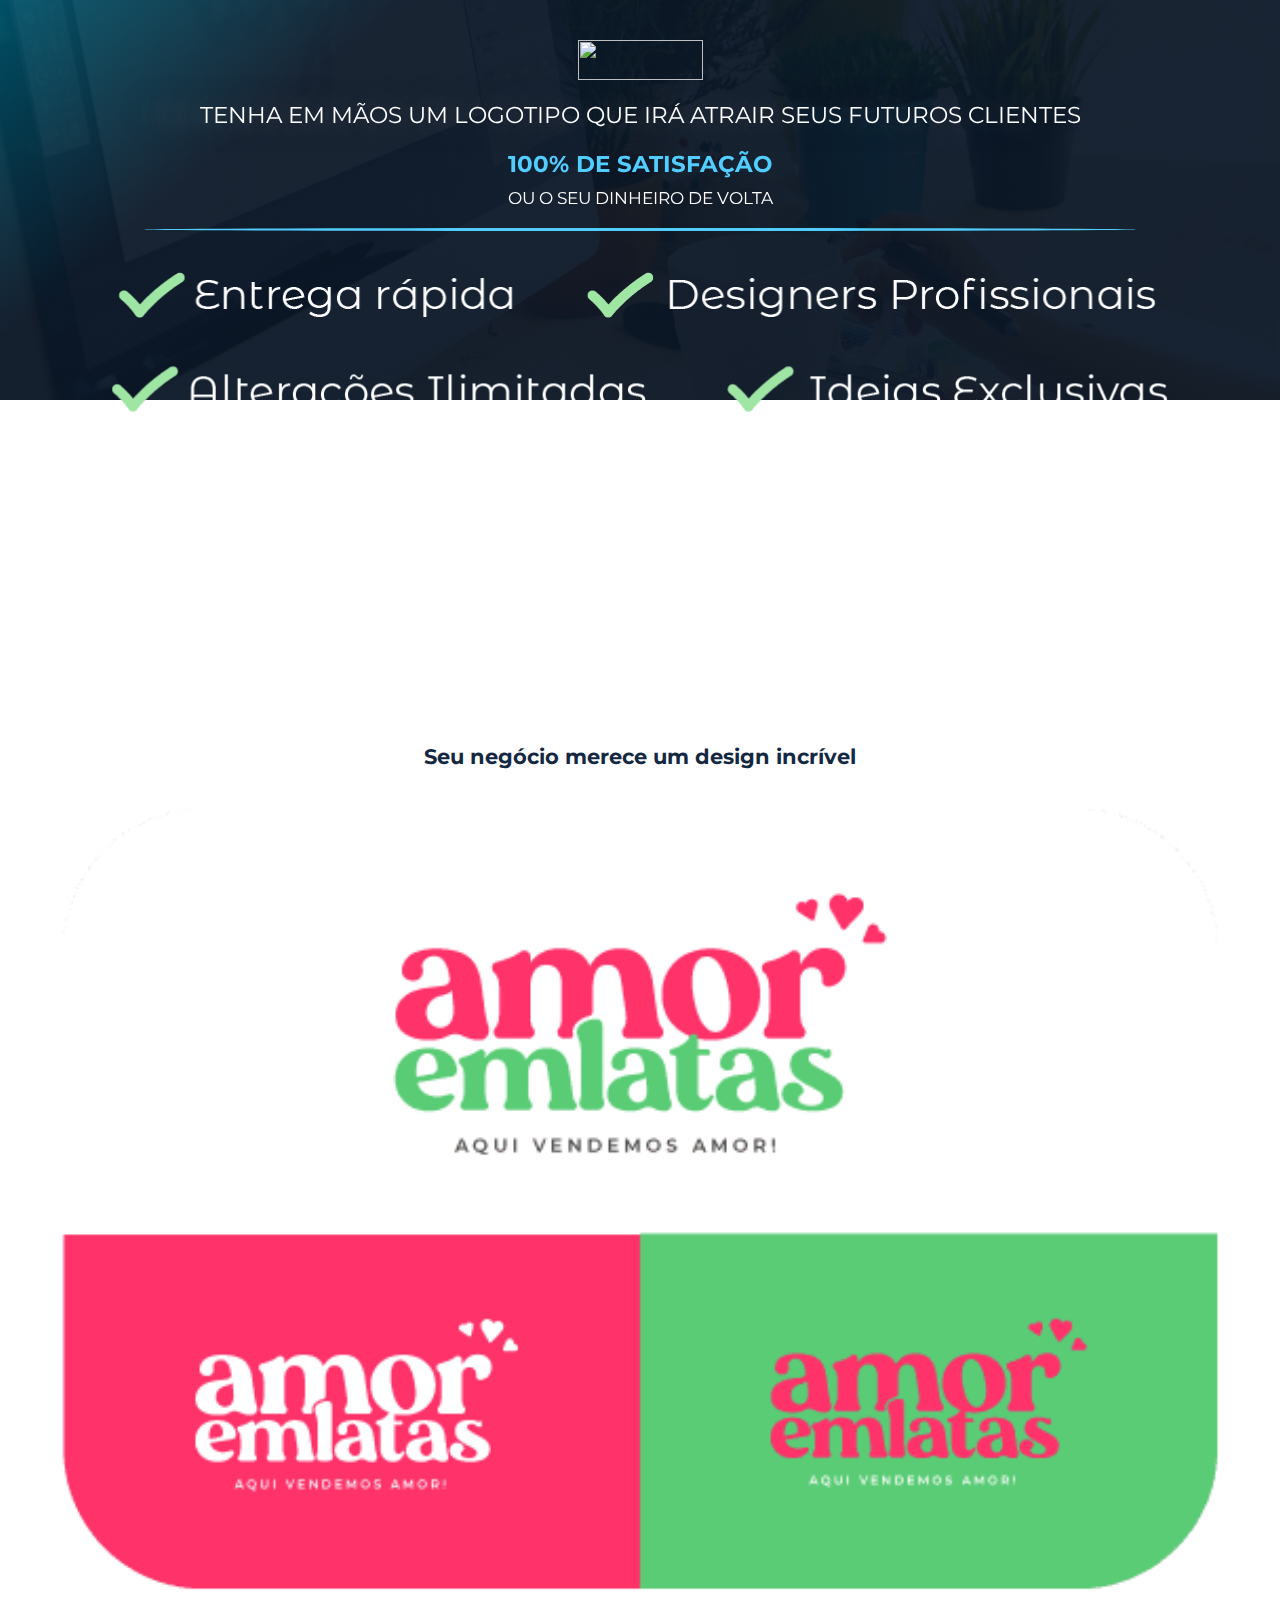
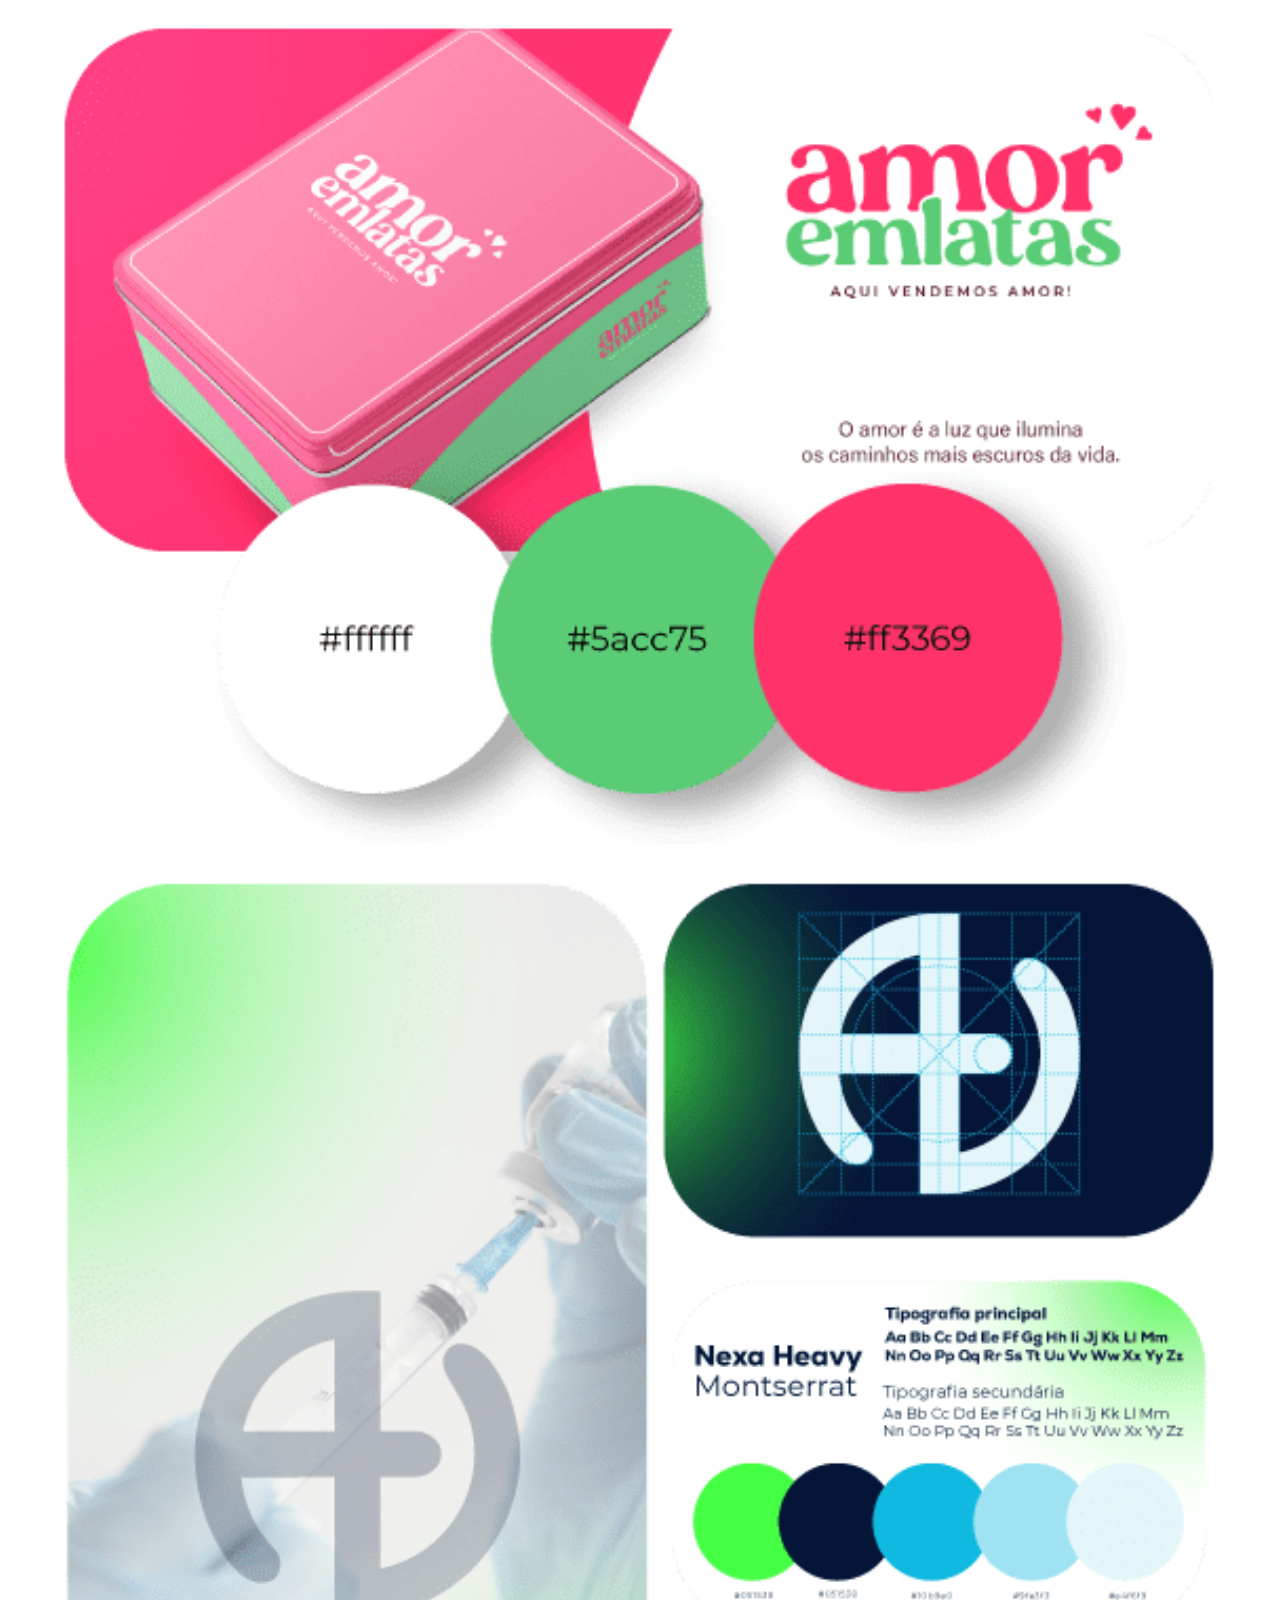
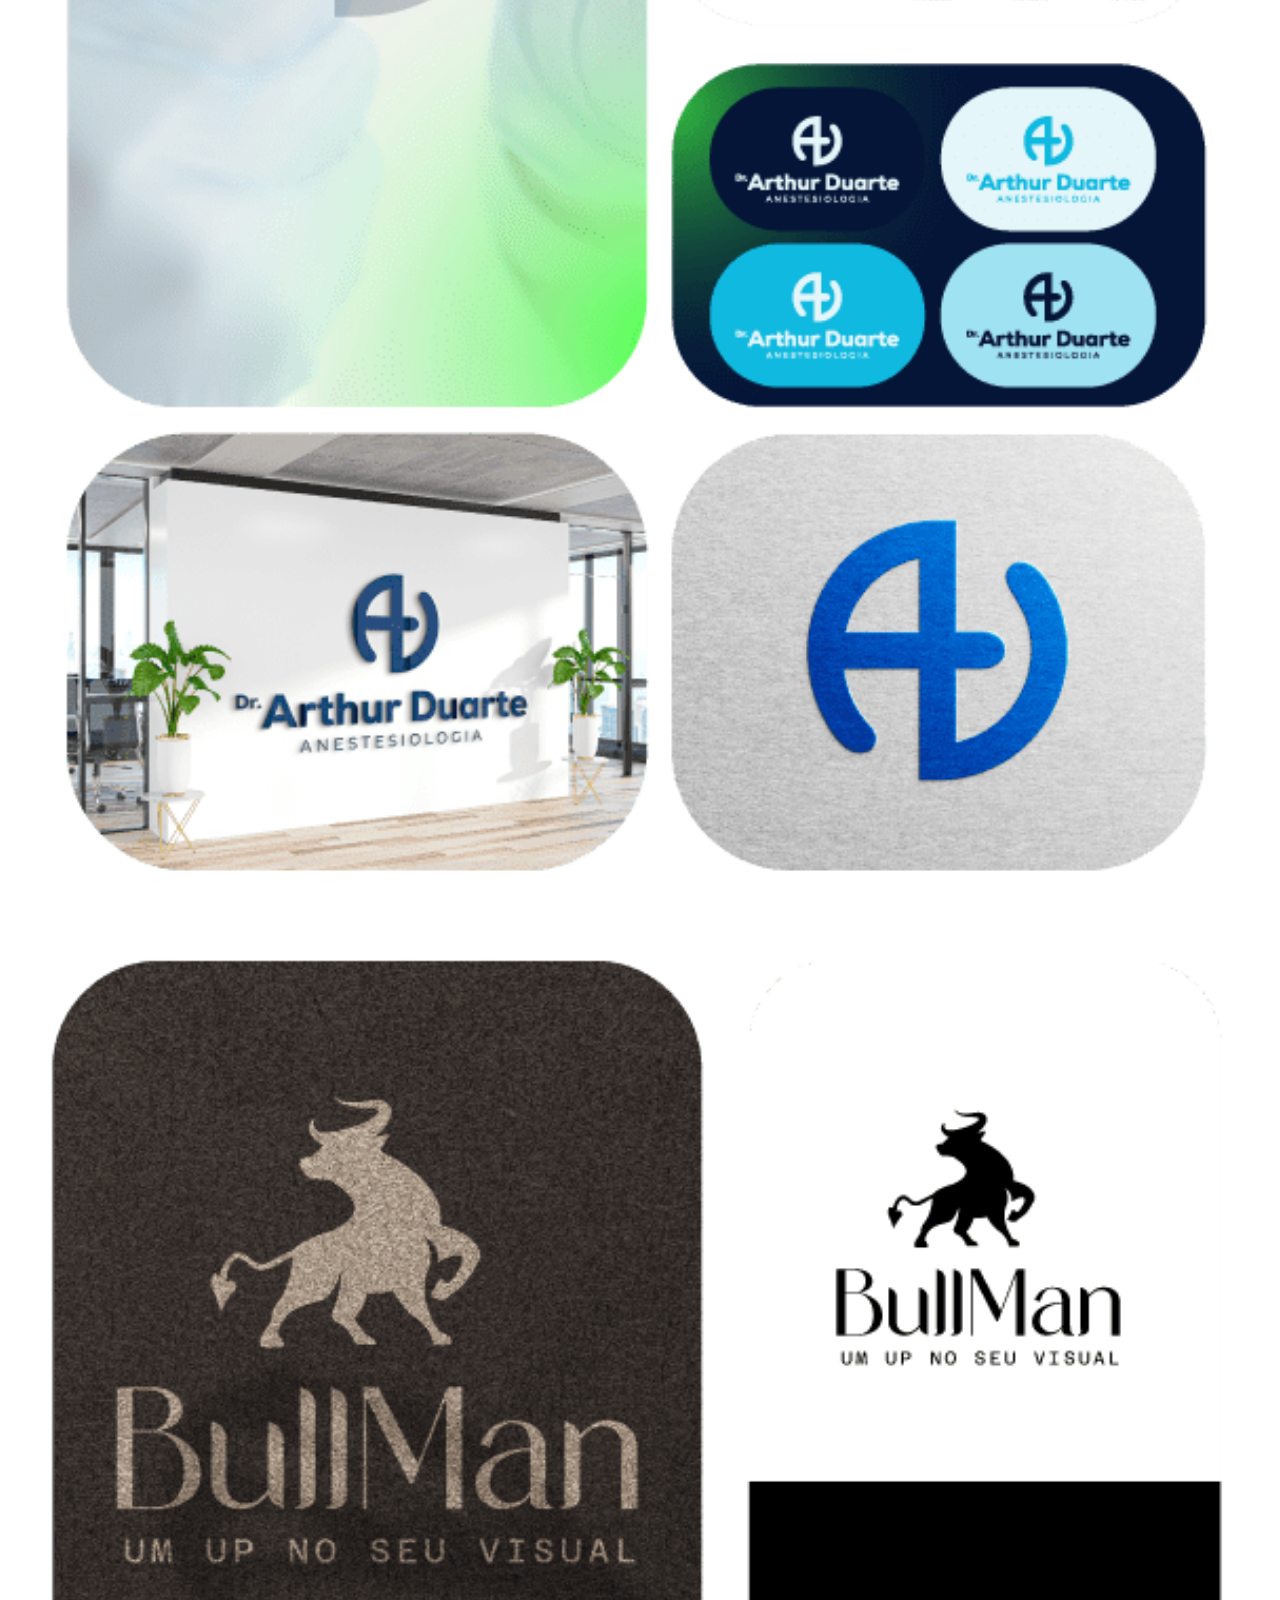
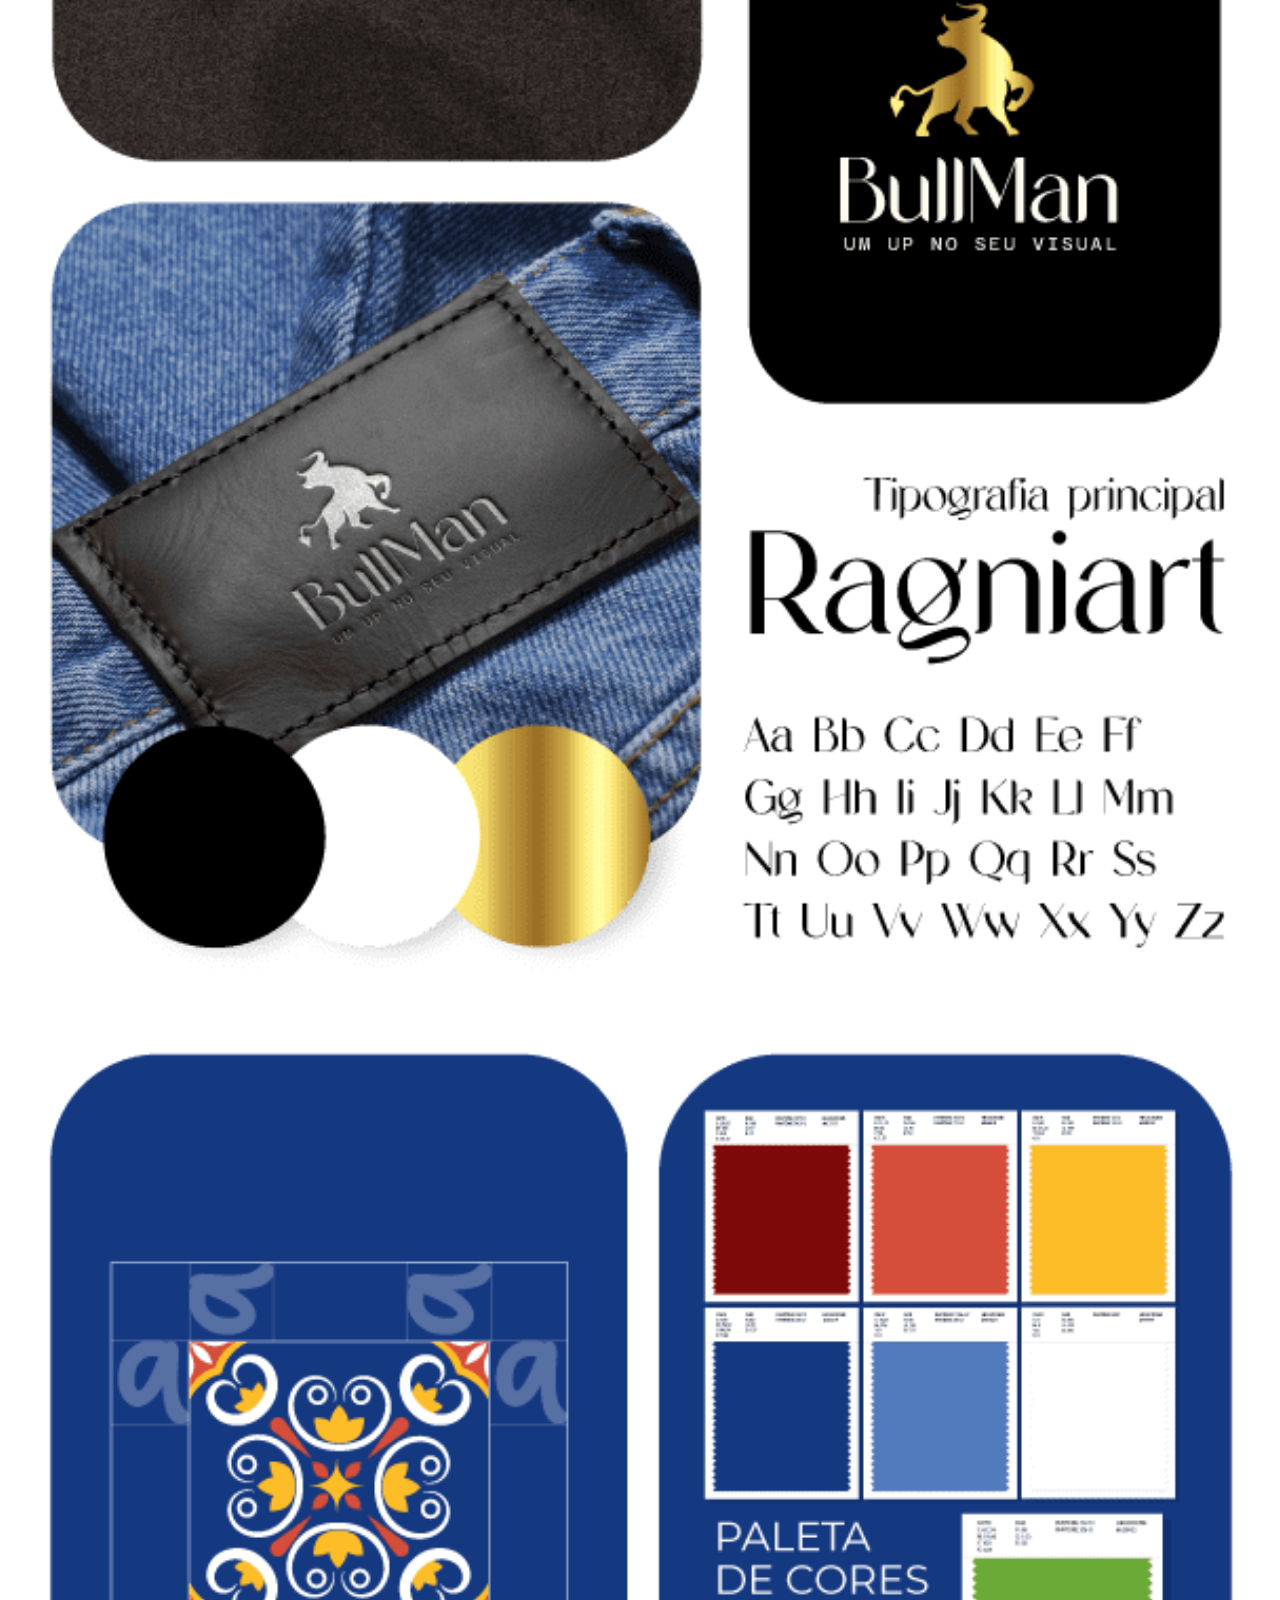
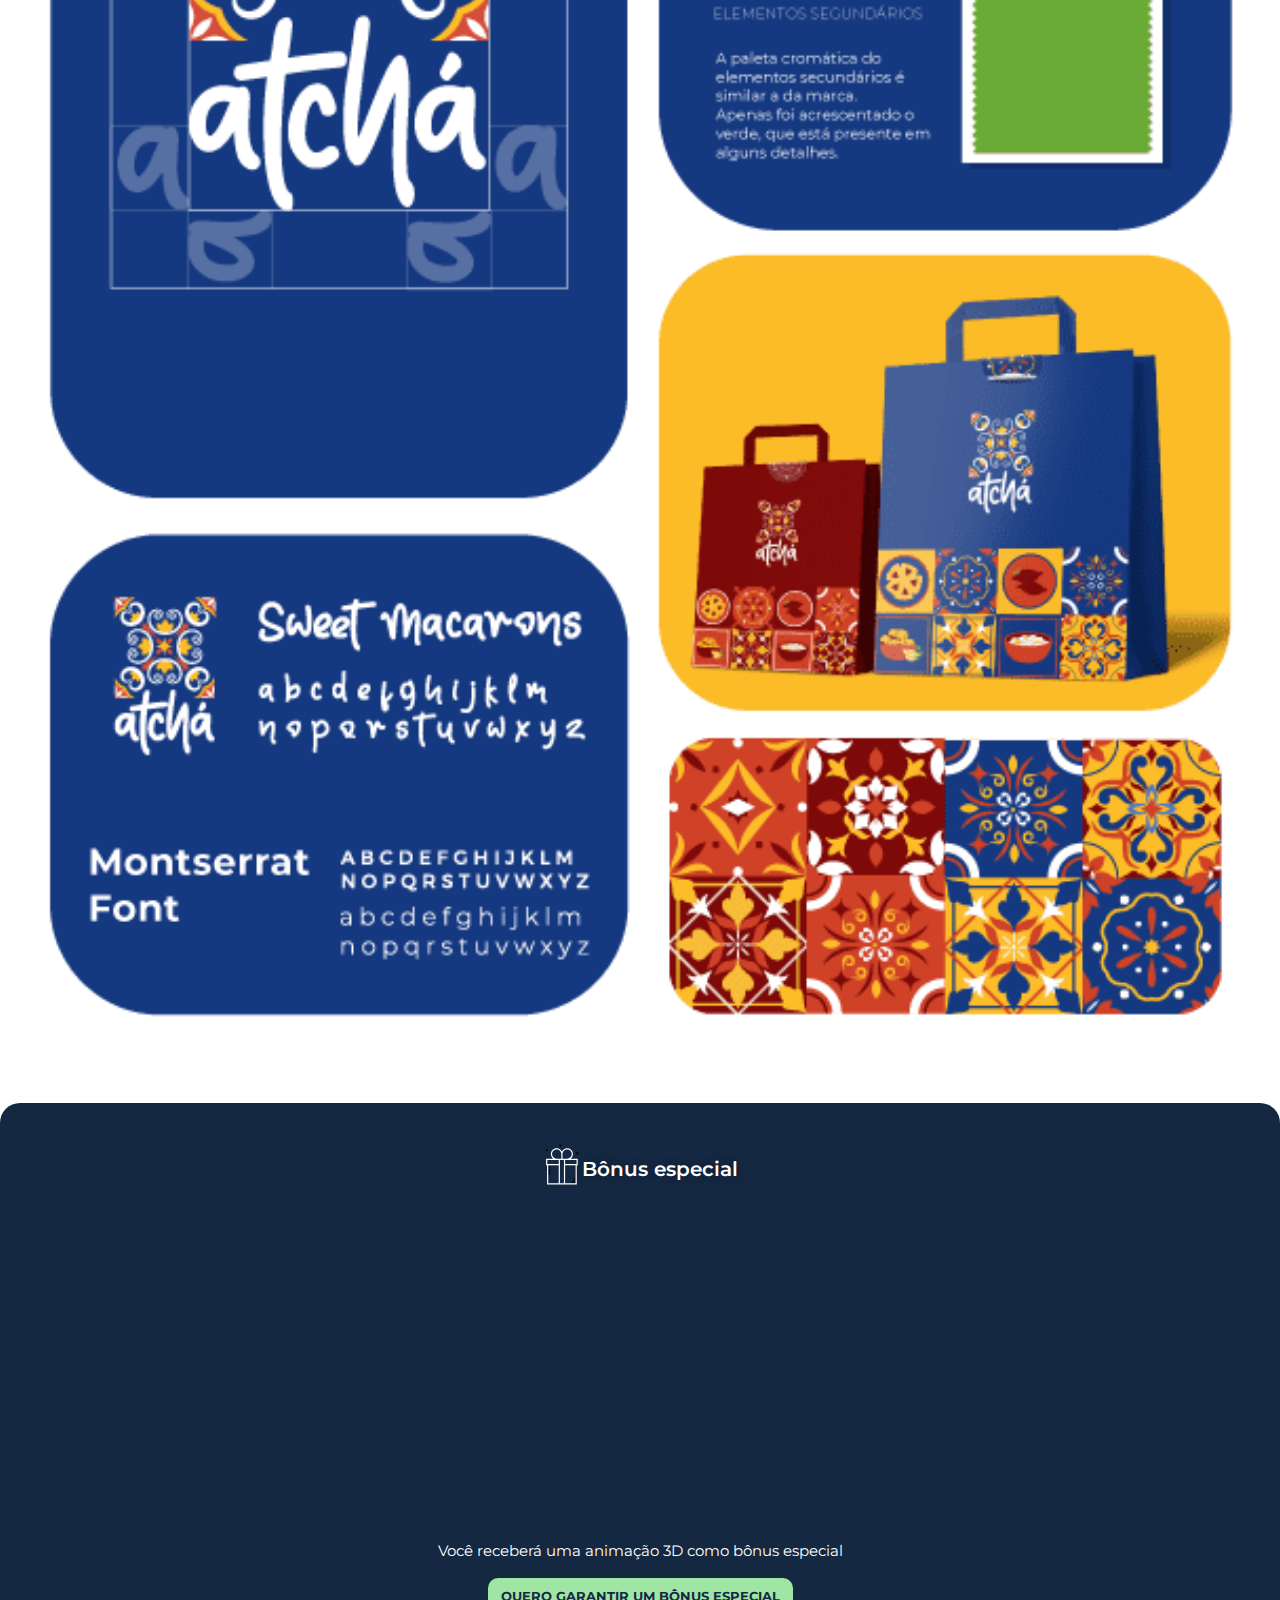
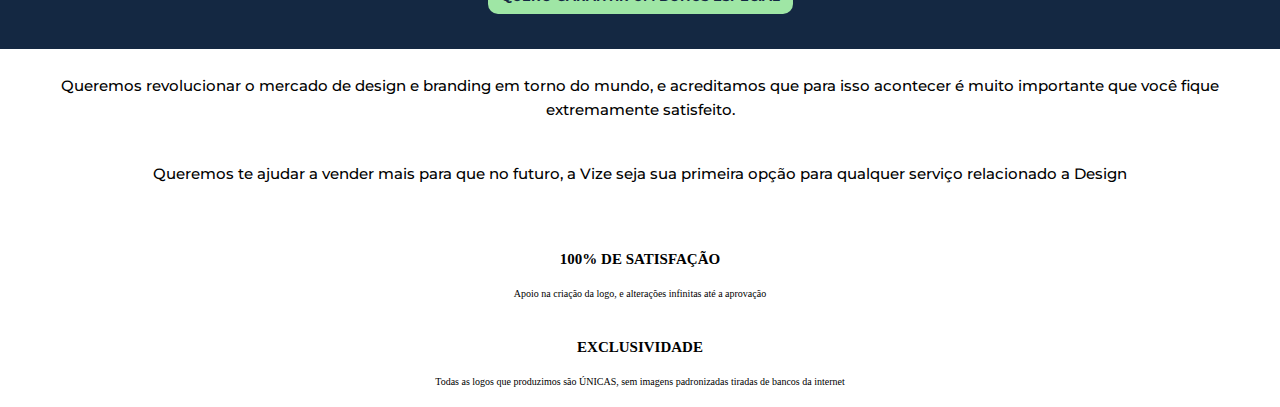
==== index.html @ f730a0ba "sec-f" ====
<!DOCTYPE html>
<html lang="pt-br">

<head>
    <meta charset="UTF-8">
    <meta name="viewport" content="width=device-width, initial-scale=1.0">
    <link rel="stylesheet" href="style.css">
    <link rel="preconnect" href="https://fonts.googleapis.com">
    <link rel="preconnect" href="https://fonts.gstatic.com" crossorigin>
    <link href="https://fonts.googleapis.com/css2?family=Montserrat:wght@400;500;600;700;800&display=swap"
        rel="stylesheet">
    <script src="script.js"></script>
    <title>Logo Profissional - Online Design</title>
</head>

<body>
    <div id="page">
        <header>
            <div class="elementor-background-slideshow">
                <div class="header-background"></div>
                <div class="header-content">
                    <div class="d-logo">
                        <img decoding="async" width="1024" height="341"
                            src="https://vizelogo.com/wp-content/uploads/2022/11/Fundo-Preto-2-3-1024x341.png"
                            class="logo" alt="" loading="lazy" sizes="(max-width: 1024px) 100vw, 1024px">
                    </div>
                    <div class="title-one">
                        <h2 class="first-title">TENHA EM MÃOS UM LOGOTIPO QUE IRÁ ATRAIR SEUS FUTUROS CLIENTES</h2>
                    </div>
                    <div class="title-two">
                        <h2>100% DE SATISFAÇÃO</h2>
                        <h2>OU O SEU DINHEIRO DE VOLTA</h2>
                    </div>
                    <div class="line"></div>
                    <div class="header-text">
                        <div class="text-container">
                            <img src="assets/Prancheta.png" alt="" class="img1">
                        </div>
                        <div class="text-container">
                            <img src="assets/Prancheta02.png" alt="" class="img2">
                        </div>
                    </div>
                </div>
            </div>
        </header>
        <main>
            <section class="sec-one">
                <div class="youtube-one">
                    <iframe width="560" height="315" src="https://www.youtube.com/embed/HgnyF70V3Wc"
                        title="YouTube video player" frameborder="0"
                        allow="accelerometer; autoplay; clipboard-write; encrypted-media; gyroscope; picture-in-picture; web-share"
                        allowfullscreen>
                    </iframe>
                </div>
                <div class="sec-text">
                    <h2>Seu negócio merece um design incrível</h2>
                </div>
                <div class="sec-one-galeria">
                    <img src="assets/amor-em-latas-carrossel.png" alt="logo amor em latas">
                    <img src="assets/arthur-carrossel.png" alt="logo do arthur">
                    <img src="assets/bullman-carrossel.png" alt="Logo Bull man">
                    <img src="assets/sweet-carrossel.png" alt="logo sweet">
                </div>
            </section>
            <section class="sec-two">
                <div class="sec-two-title">
                    <img src="assets/gift-svgrepo-com.svg" alt="presente">
                    <span>Bônus especial</span>
                </div>
                <div class="sec-two-yt">
                    <iframe width="560" height="315" 
                    src="https://www.youtube.com/embed/1FBsIP9EuJU" title="YouTube video player"
                        frameborder="0"
                        allow="accelerometer; autoplay; clipboard-write; encrypted-media; gyroscope; picture-in-picture; web-share"
                        allowfullscreen>
                    </iframe>
                </div>
                <div class="sec-two-text">
                    <p>Você receberá uma animação 3D como bônus especial</p>
                </div>
                <div class="sec-two-button">
                    <a href="#">QUERO GARANTIR UM BÔNUS ESPECIAL</a>
                </div>
            </section>
            <section class="sec-t">
                <p>
                    Queremos revolucionar o mercado de design e branding em torno do mundo, e acreditamos que para isso acontecer é muito
                    importante que você fique extremamente satisfeito.
                </p>
                <p>
                    Queremos te ajudar a vender mais para que no futuro, a Vize seja sua primeira opção para qualquer serviço relacionado a
                    Design
                </p>
            </section>
            <sectionc class="sec-f">
                <img src="" alt="">
                <h2>100% DE SATISFAÇÃO</h2>
                <p>Apoio na criação da logo, e alterações infinitas até a aprovação</p>
                <img src="" alt="">
                <h2>EXCLUSIVIDADE</h2>
                <p>Todas as logos que produzimos são ÚNICAS, sem imagens padronizadas tiradas de bancos da internet</p>
            </section>
        </main>
    </div>
</body>


</html>
---- style.css ----
* {
    margin: 0;
    padding: 0;
    box-sizing: border-box;
}

:root {
    font-size: 62.5%;

    --font-primy: "Montserrat", Sans-serif;

    --line-height01: 3rem; 

    --cor-branca: white;
    --cor-preta: black;

    --color01: #51CEFF;
    --color02: rgb(20, 40, 66);
    --color03:  #9FE6A5;
}

body {
    position: relative;
}

#page {
    display: flex;
    flex-direction: column;
    min-height: 100vh;
}

header {
    margin-top: 0px;
    margin-bottom: -2.3rem;
}

.elementor-background-slideshow {
    position: relative;
    height: 40rem;
    padding: 2rem;
}

.header-background {
    position: absolute;
    top:0;
    left: 0;
    width: 100%;
    height:100%;
    background-image: url('./assets/background.jpg');
    background-size: cover;
    z-index: 1;
    background-position: center center;
}

.header-content {
    position: relative;
    z-index: 1;
}

.header-background::before {
    content: "";
    position: absolute;
    top: 0;
    left: 0;
    width: 100%;
    height: 100%;
    background-image: linear-gradient(320deg, #0b1727f1 77%, #00546bef 100%);
}

.d-logo {
    padding-top: 2rem;
}

.logo {
    margin-bottom: 2rem;
    width: 12.5rem;
    height: 4rem;
    display: block;
    margin: auto;
}

.title-one, .title-two {
    margin: 2rem auto;
}

.first-title {
    text-align: center;
    font-family: var(--font-primy);
    color: var(--cor-branca);
    font-size: 2.3rem;
    font-weight: 400;
    text-shadow: -52px 0px 30px rgba(165.17624740600587, 164.09901100987975, 164.09901100987975, 0.51);
    line-height: var(--line-height01);
}

.title-two h2:first-child {
    color: var(--color01);
    font-family: var(--font-primy);
    text-align: center;
    font-size: 2.3rem;
    margin-bottom: 1rem;
}

.title-two h2:last-child {
    color: white;
    font-family: var(--font-primy);
    text-align: center;
    font-size: 1.7rem;
    font-weight: 400;
    margin-bottom: 1rem;
}

.header-content .line {
    border-bottom: solid #51CEFF;
    width: 80%;
    margin: 2rem auto;
    border-radius: 50%;
}

.header-text {
    width: 100%;
    overflow: hidden;
}

.text-container{
    width: 100%;
    height: auto;
    position: relative;
    padding-bottom: -10rem;
}

.text-container img {
    width: 100%;
    height: auto;
}

.sec-one {
    padding: 3rem 1rem;
}

.youtube-one {
    margin: auto ;
    width: 100%;
    margin-bottom: 2rem;
}

.youtube-one iframe {
    border-radius: 1.9rem;
    width: 100%;
}

.sec-text {
    text-align: center;
}

.sec-text h2 {
    font-size: 2.1rem;
    color: var(--color02);
    font-family: var(--font-primy);

}

.sec-one-galeria {
    width: 100%;
    margin: auto;
}

.sec-one-galeria img{
    width: 100%;
}

.sec-two {
    background-color: var(--color02);
    border-radius: 2rem 2rem 0 0;
    padding: 2rem;
}

.sec-two-title {
    margin: auto;
    text-align: center;
    display: flex;
    justify-content: center;
    margin: 2rem;
}

.sec-two-title img {
    stroke: white;
    width: 4rem;
}

.sec-two-title span {
    padding-top: 1rem;
    color: white ;
    font-family: var(--font-primy);
    font-size: 2rem;
    font-weight: 600;
    line-height: 3.3rem;
    text-shadow: rgba(0, 0, 0, 0.3) 0px 0px 10px;
}

.sec-two-yt {
    margin: 2rem auto;
    width: 100%;
}

.sec-two-yt iframe {
    border-radius: 1.9rem;
    width: 100%;
}


.sec-two-text p{
    color: var(--cor-branca);
    font-family: var(--font-primy);
    font-size: 1.5rem;
    text-align: center;
    line-height: 1.5rem;
}

.sec-two-button {
    width: 100%;
    margin: 3rem auto 2.5rem;
    text-align: center;
}

.sec-two-button a {
    width: 100%;
    color: var(--color02);
    text-decoration: none;
    padding: 1rem 1.3rem;
    background: var(--color03);
    border-radius: 10px;
    font-family: var(--font-primy);
    font-weight: 700;
    font-size: 1.3rem;
}

.sec-two-button a:hover {
    background: #2b7431;
    color: var(--color03);
}

.sec-t {
    padding: 2.5rem;
    font-family: var(--font-primy);
    font-size: 1.5rem;
    font-weight: 500;
    line-height: 2.4rem;
    text-align: center;
    display: flex;
    flex-direction: column;
    gap: 4rem;
}

.sec-f {
    width: 100%;
    padding: 2rem;
    margin: auto;
    text-align: center;
    display: flex;
    flex-direction: column;
    gap: 2rem;
}
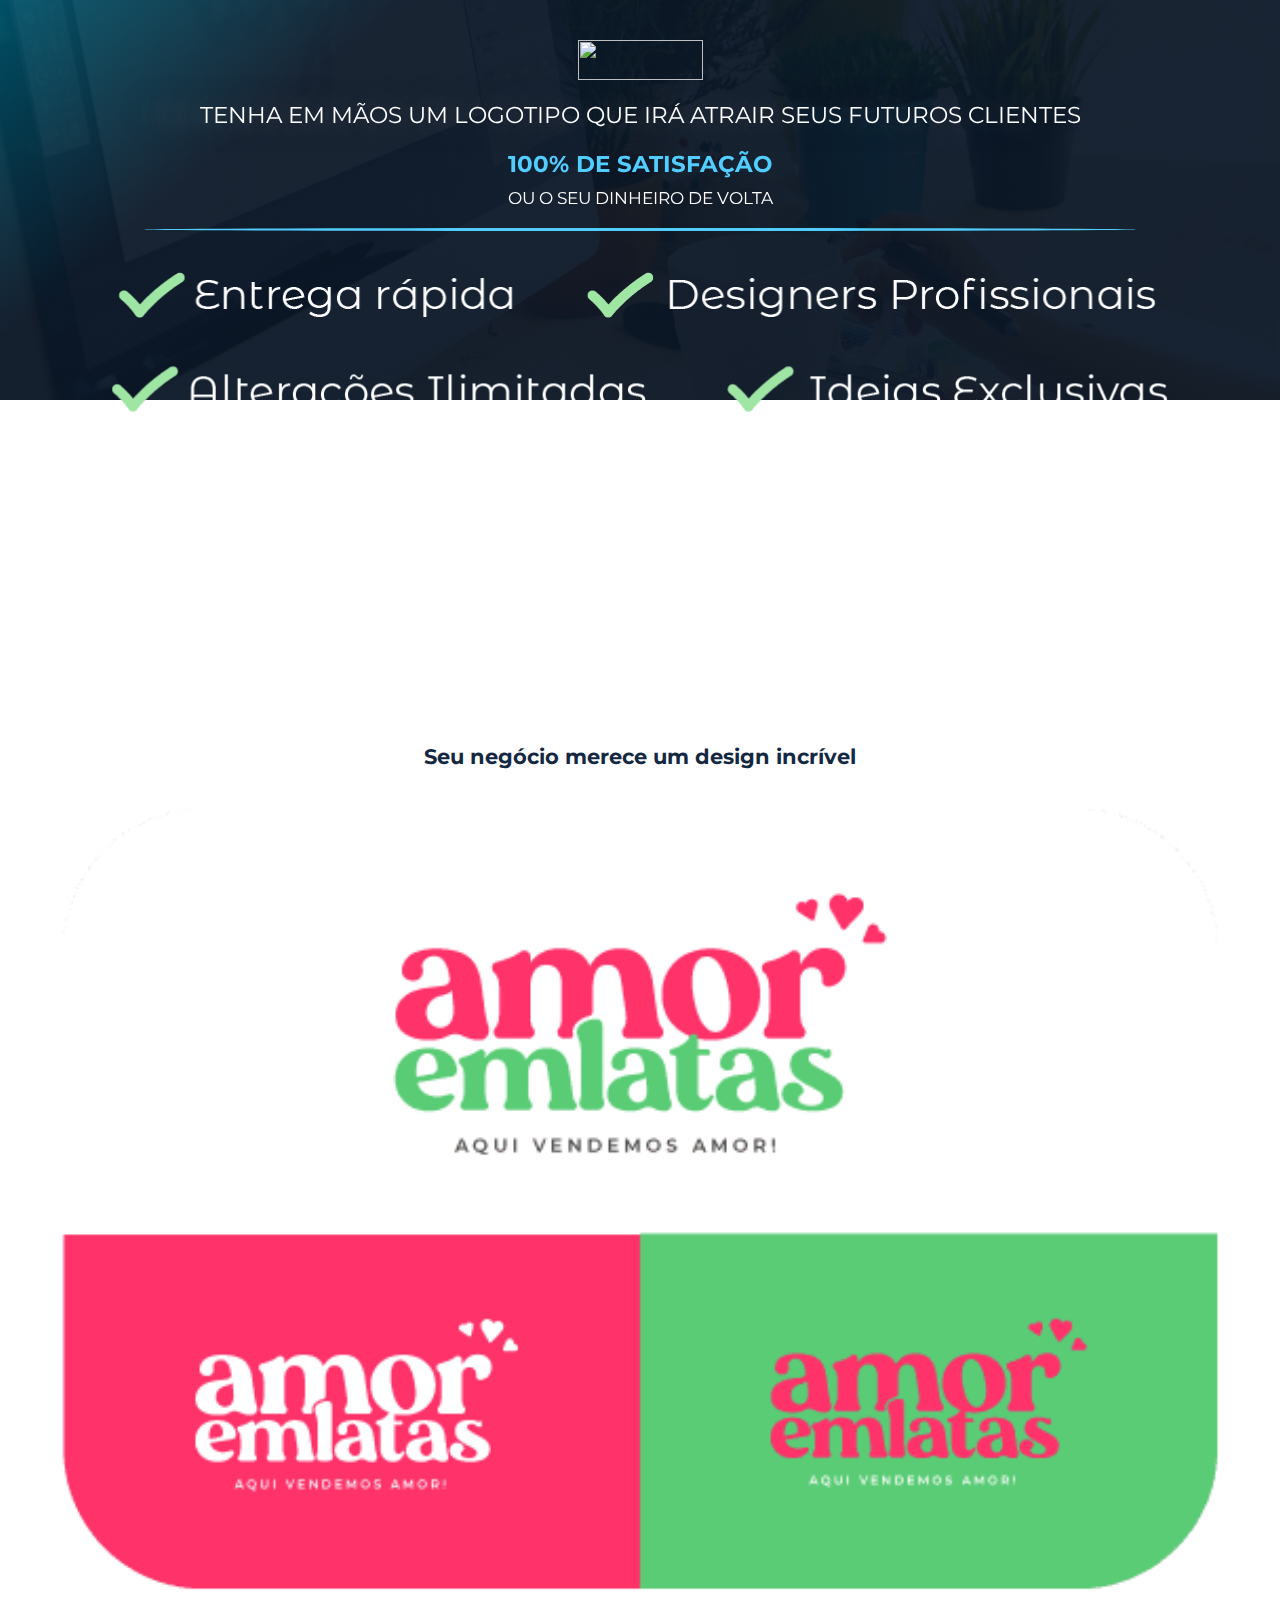
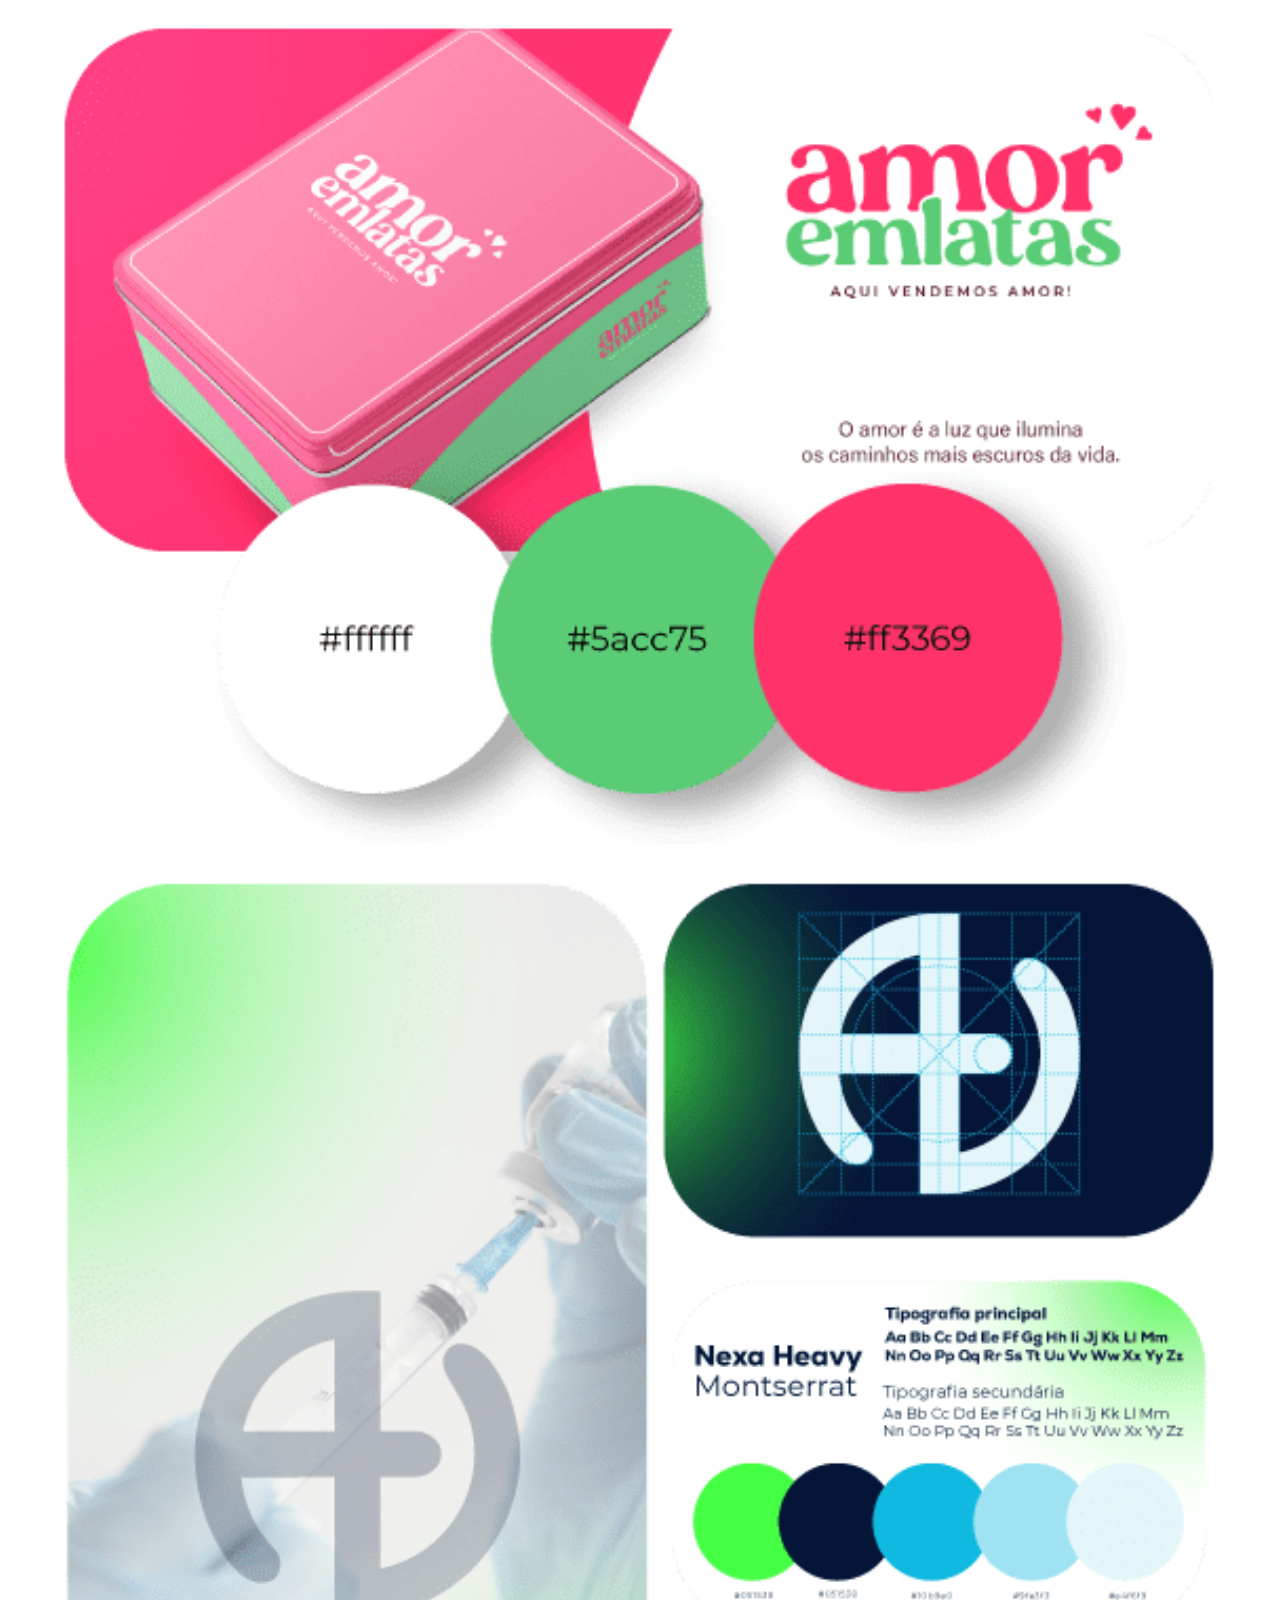
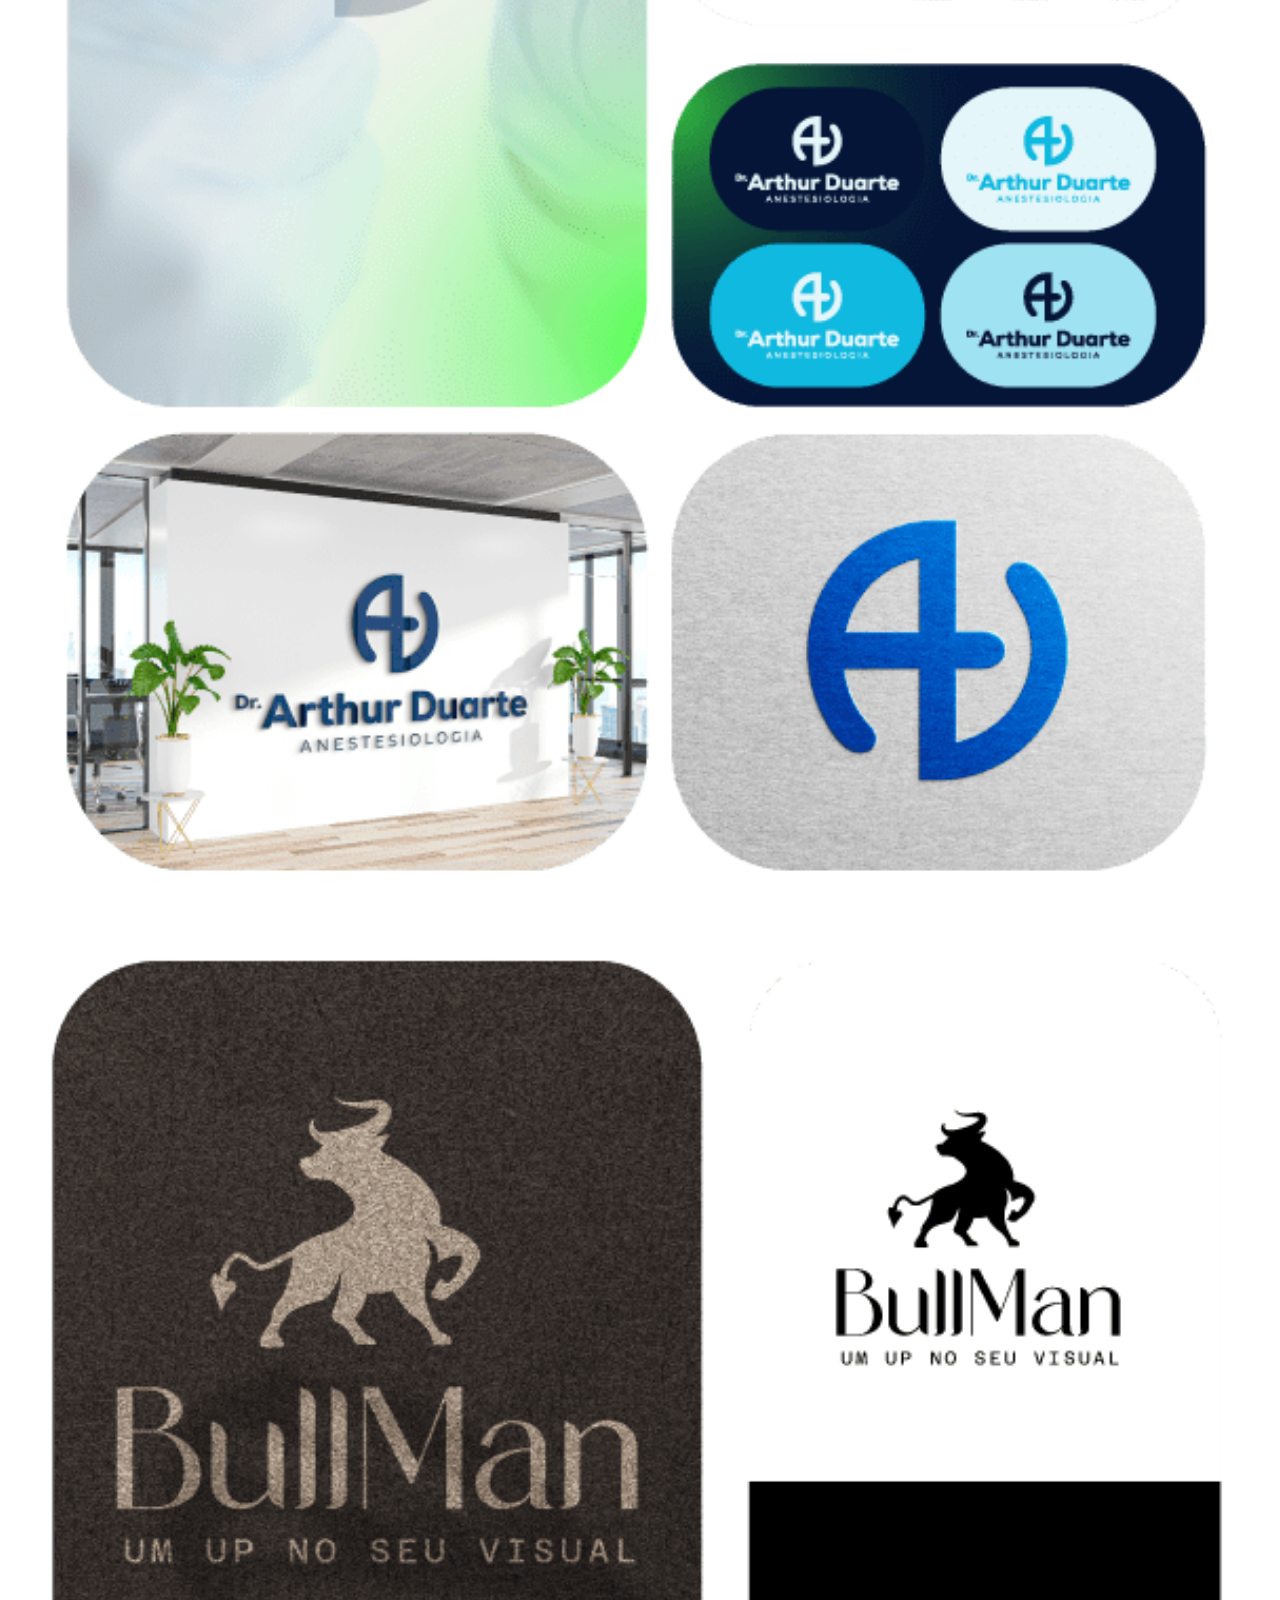
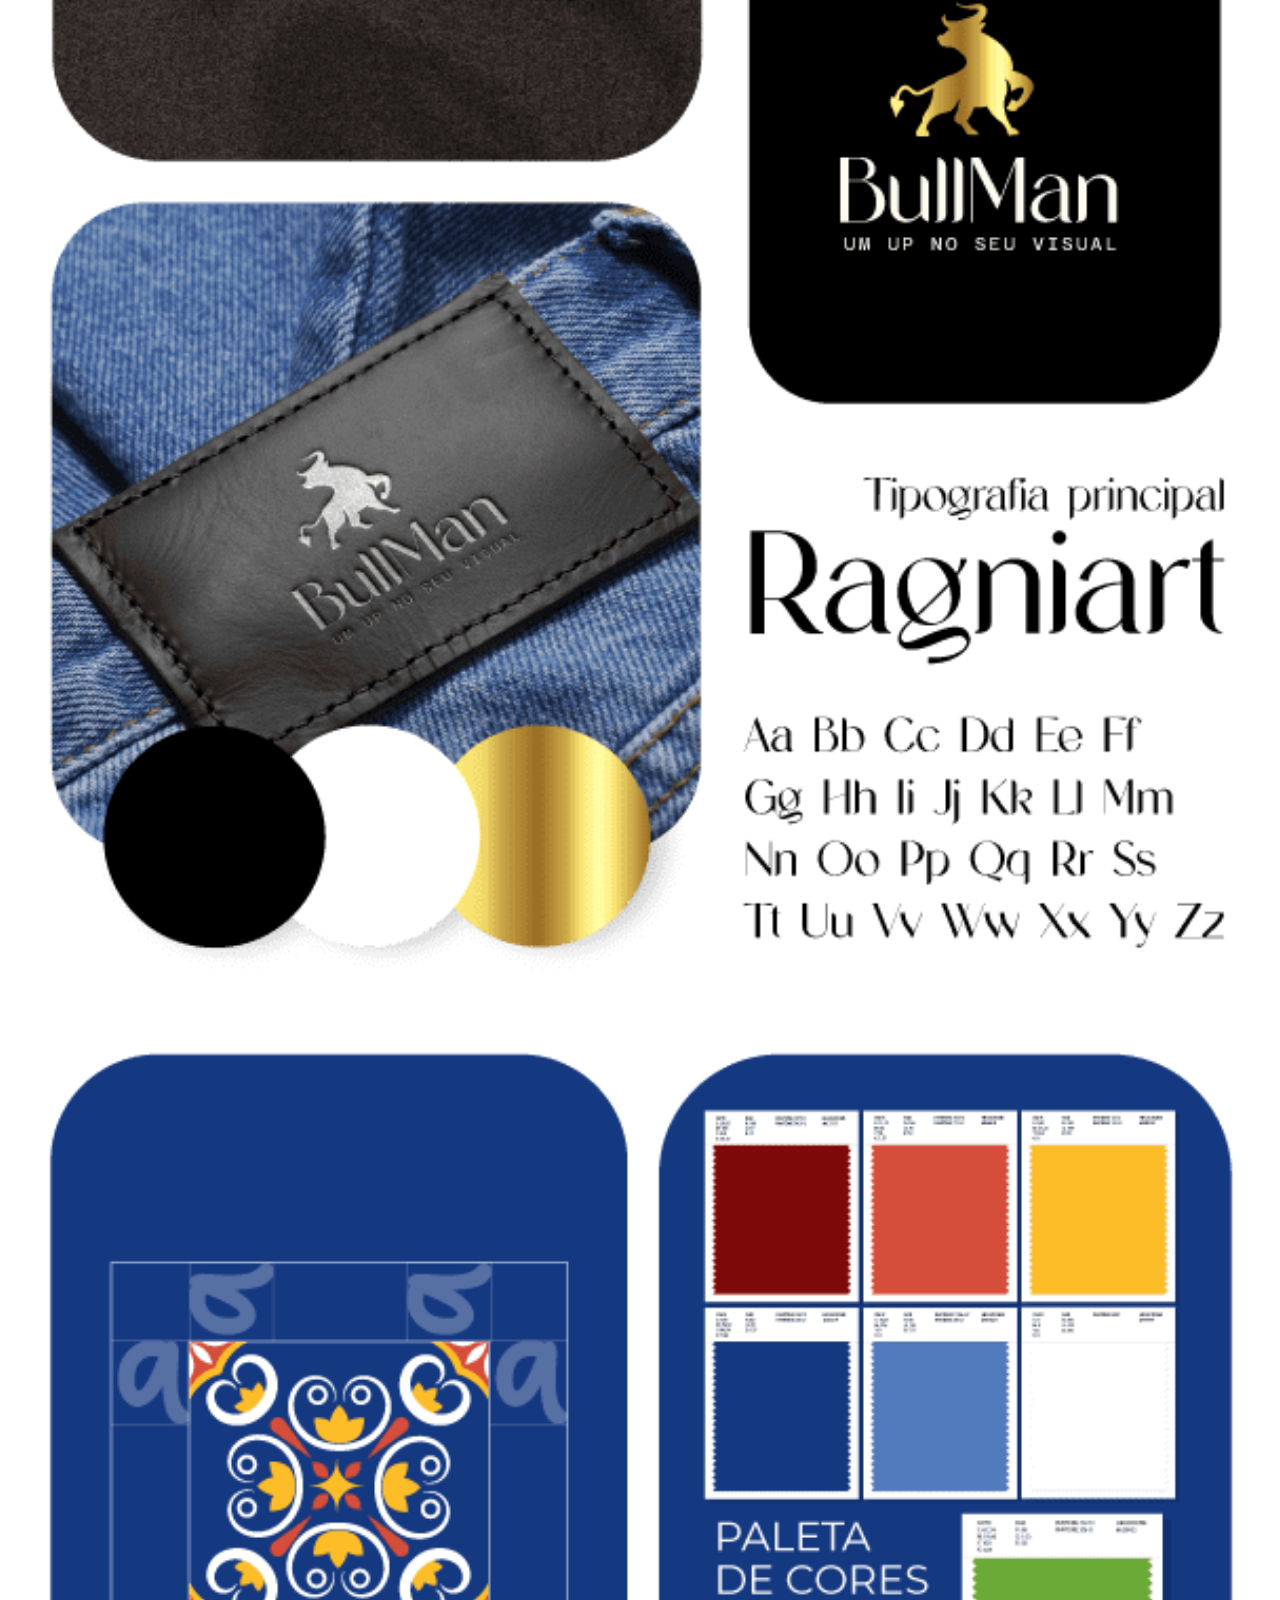
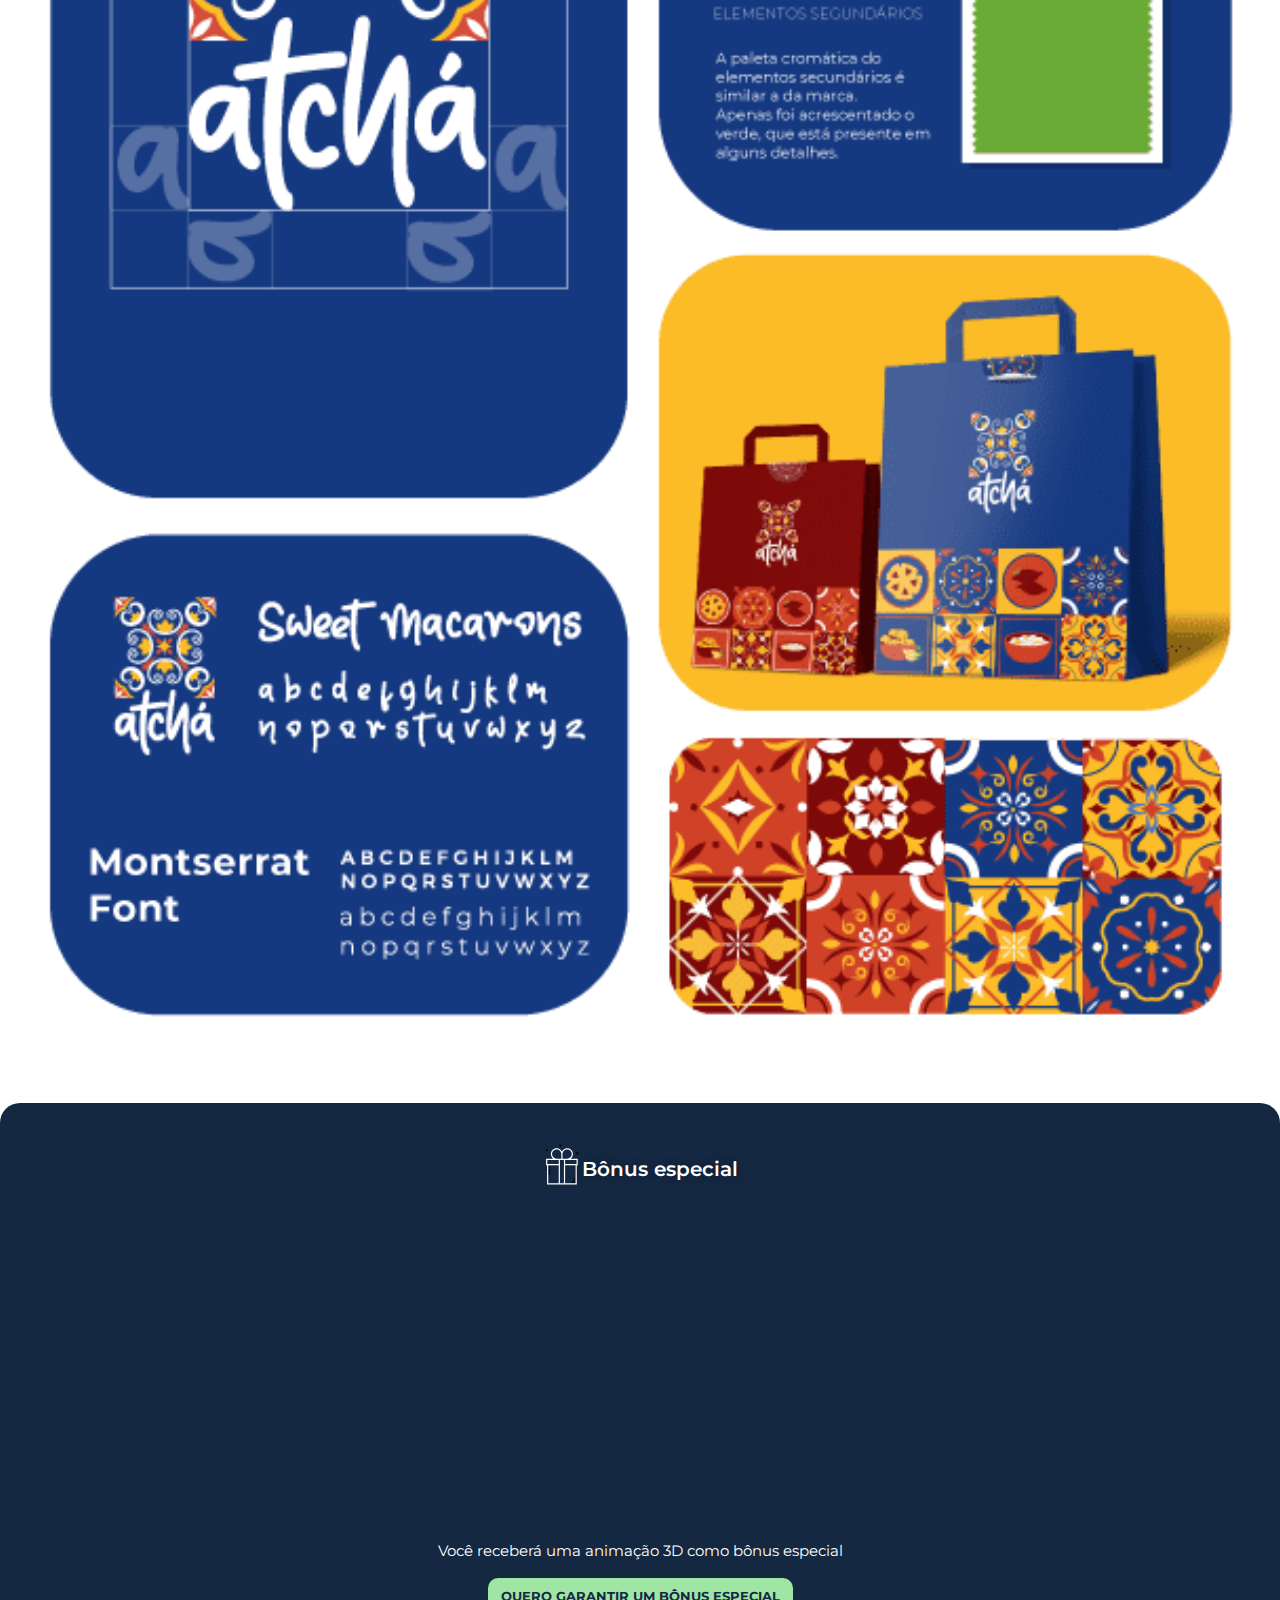
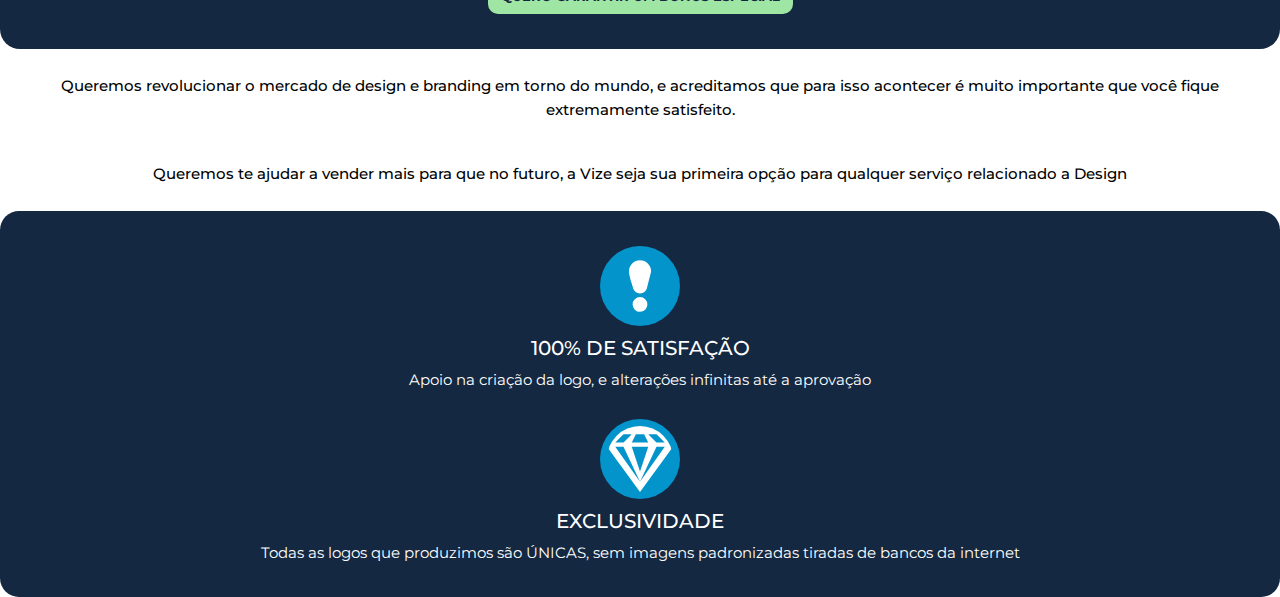
==== commit a07a2393: "sec-f" ====
--- a/index.html
+++ b/index.html
@@ -93,10 +93,10 @@
                 </p>
             </section>
             <sectionc class="sec-f">
-                <img src="" alt="">
+                <img src="assets/exclamation.svg" alt="exclamation">
                 <h2>100% DE SATISFAÇÃO</h2>
                 <p>Apoio na criação da logo, e alterações infinitas até a aprovação</p>
-                <img src="" alt="">
+                <img src="assets/diamond.svg" alt="diamond">
                 <h2>EXCLUSIVIDADE</h2>
                 <p>Todas as logos que produzimos são ÚNICAS, sem imagens padronizadas tiradas de bancos da internet</p>
             </section>
--- a/style.css
+++ b/style.css
@@ -171,7 +171,7 @@
 
 .sec-two {
     background-color: var(--color02);
-    border-radius: 2rem 2rem 0 0;
+    border-radius: 2rem ;
     padding: 2rem;
 }
 
@@ -254,10 +254,36 @@
 
 .sec-f {
     width: 100%;
-    padding: 2rem;
+    padding: 1.5rem;
     margin: auto;
     text-align: center;
     display: flex;
     flex-direction: column;
-    gap: 2rem;
+    gap: 1rem;
+    background-color: var(--color02);
+    color: var(--cor-branca);
+    font-family: var(--font-primy);
+    border-radius: 1.9rem;
+}
+
+.sec-f img {
+    width: 8rem;
+    height: 8rem;
+    padding: 7px;
+    background-color: #0494cc ;
+    border-radius: 50%;
+    margin: auto;
+}
+.sec-f img:first-child {
+    margin-top: 2rem;
+}
+
+.sec-f h2{
+    font-size: 2rem;
+    font-weight: 500;
+}
+
+.sec-f p {
+    font-size: 1.5rem;
+    margin-bottom: 2rem;
 }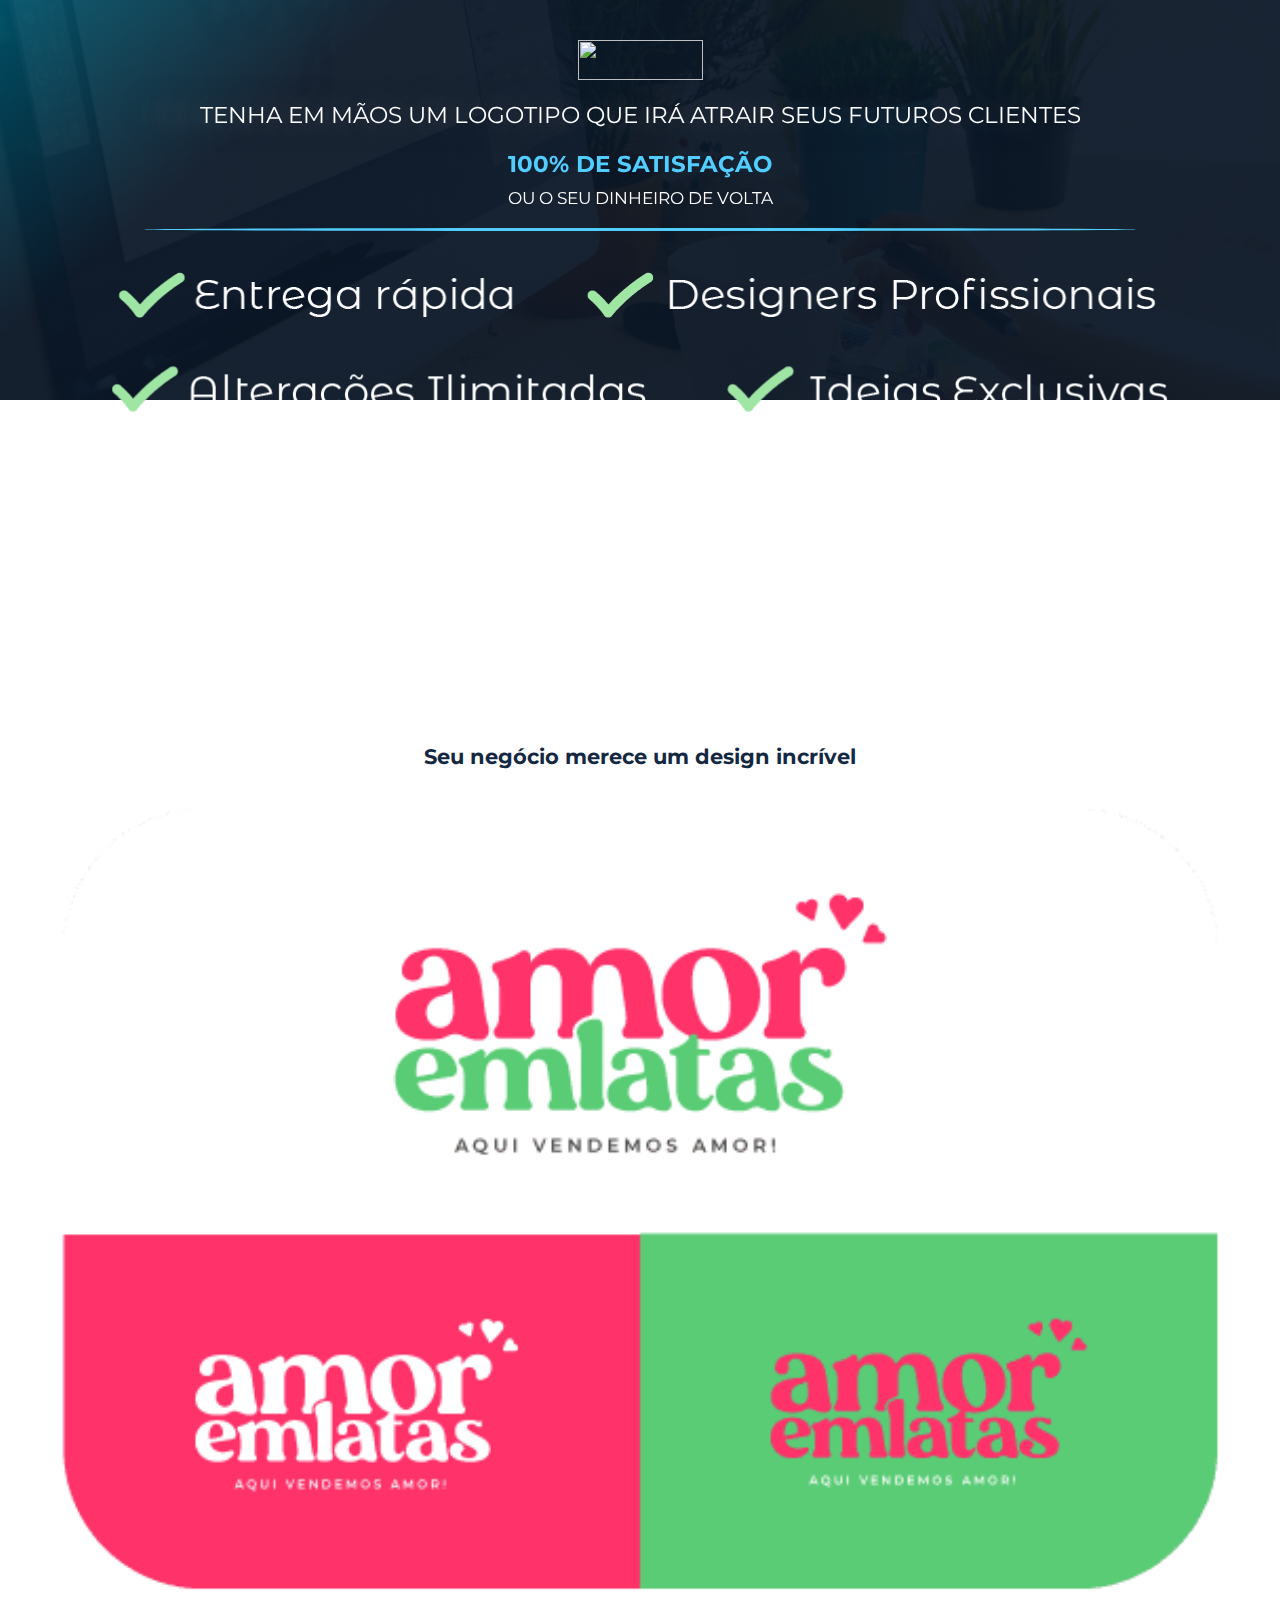
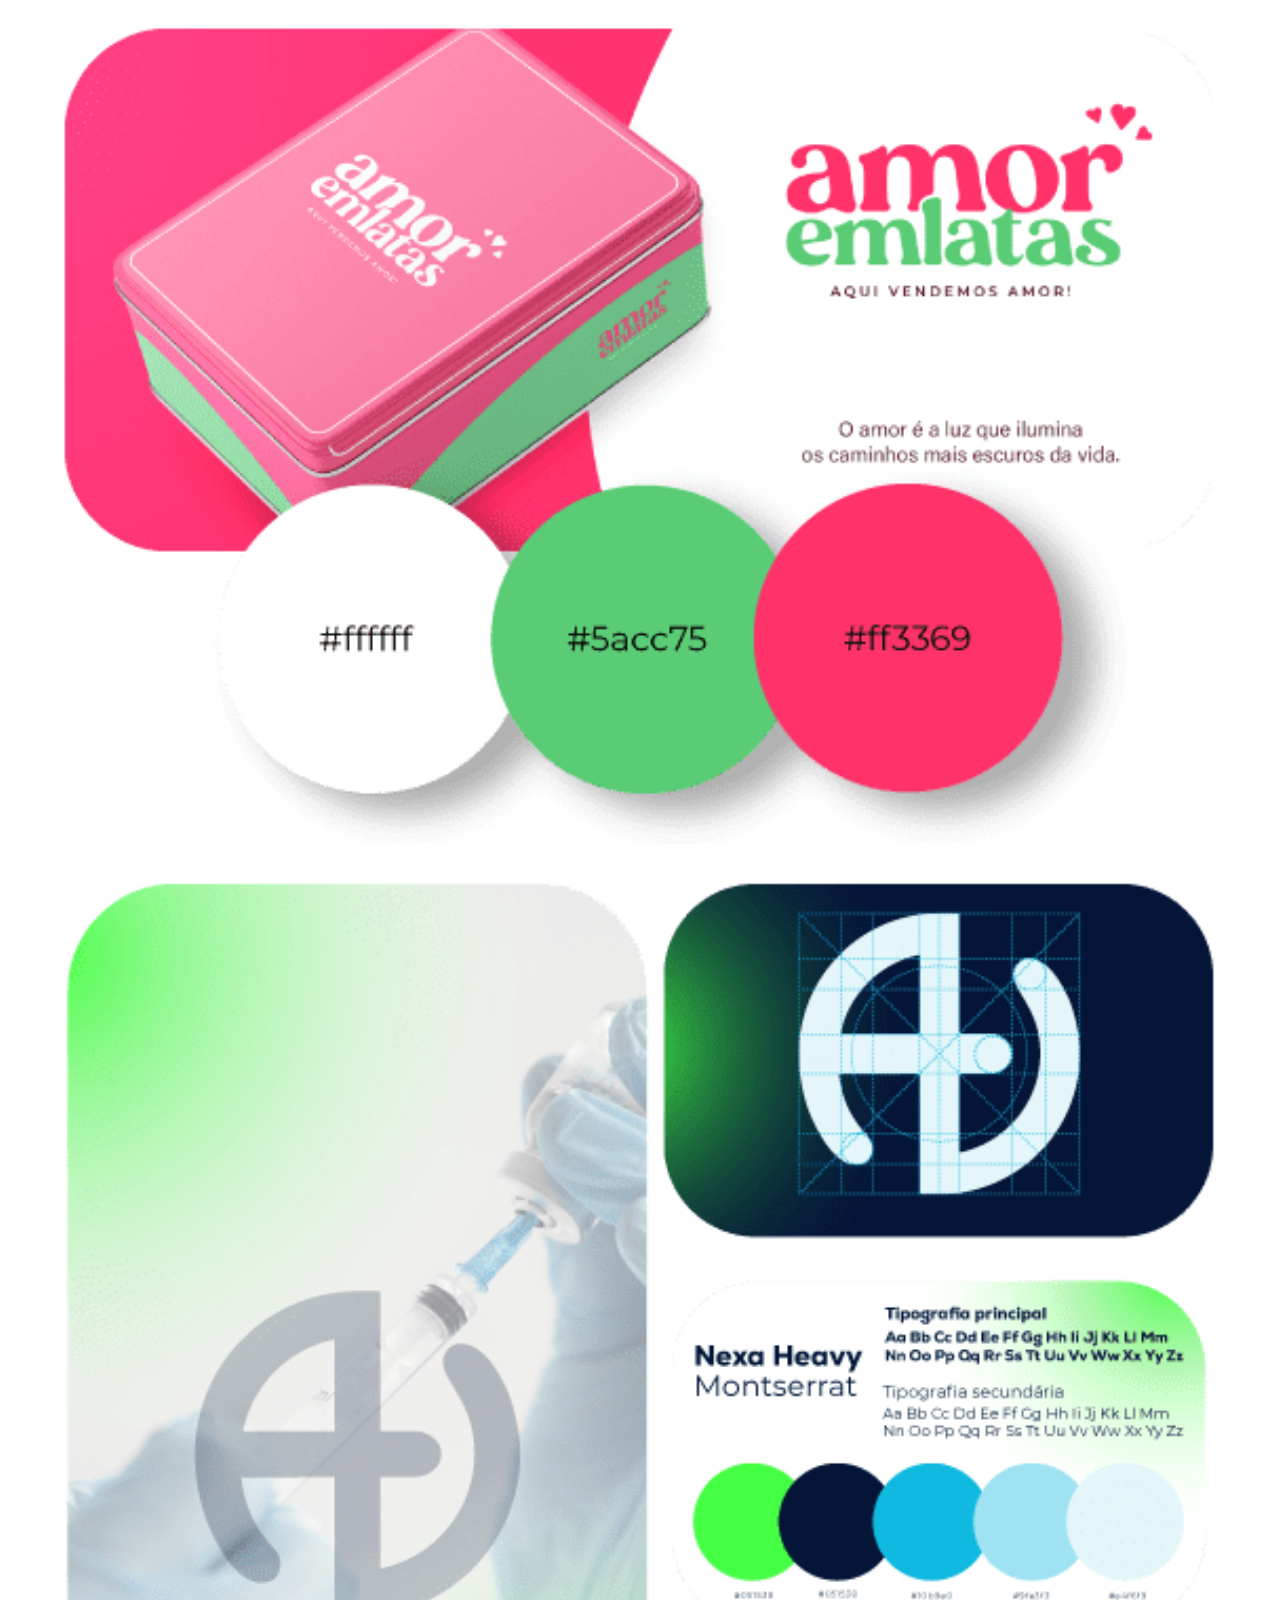
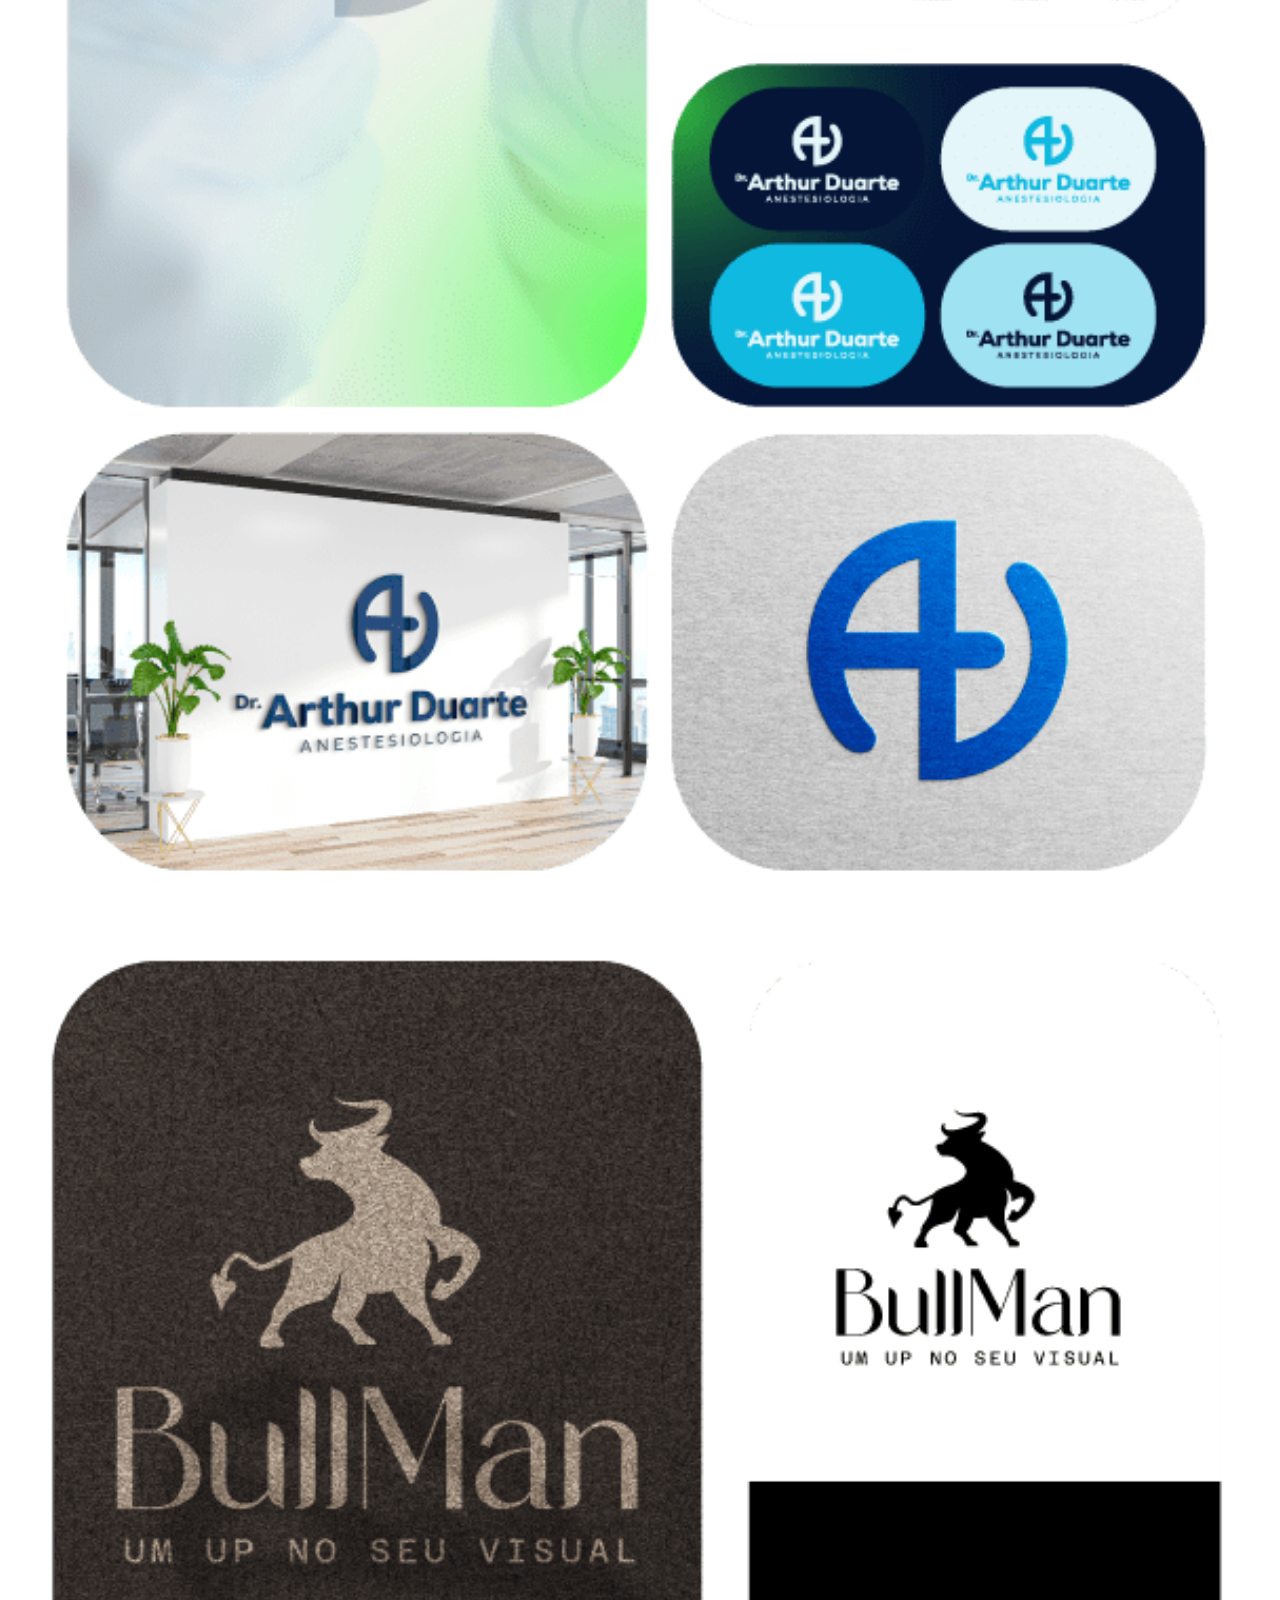
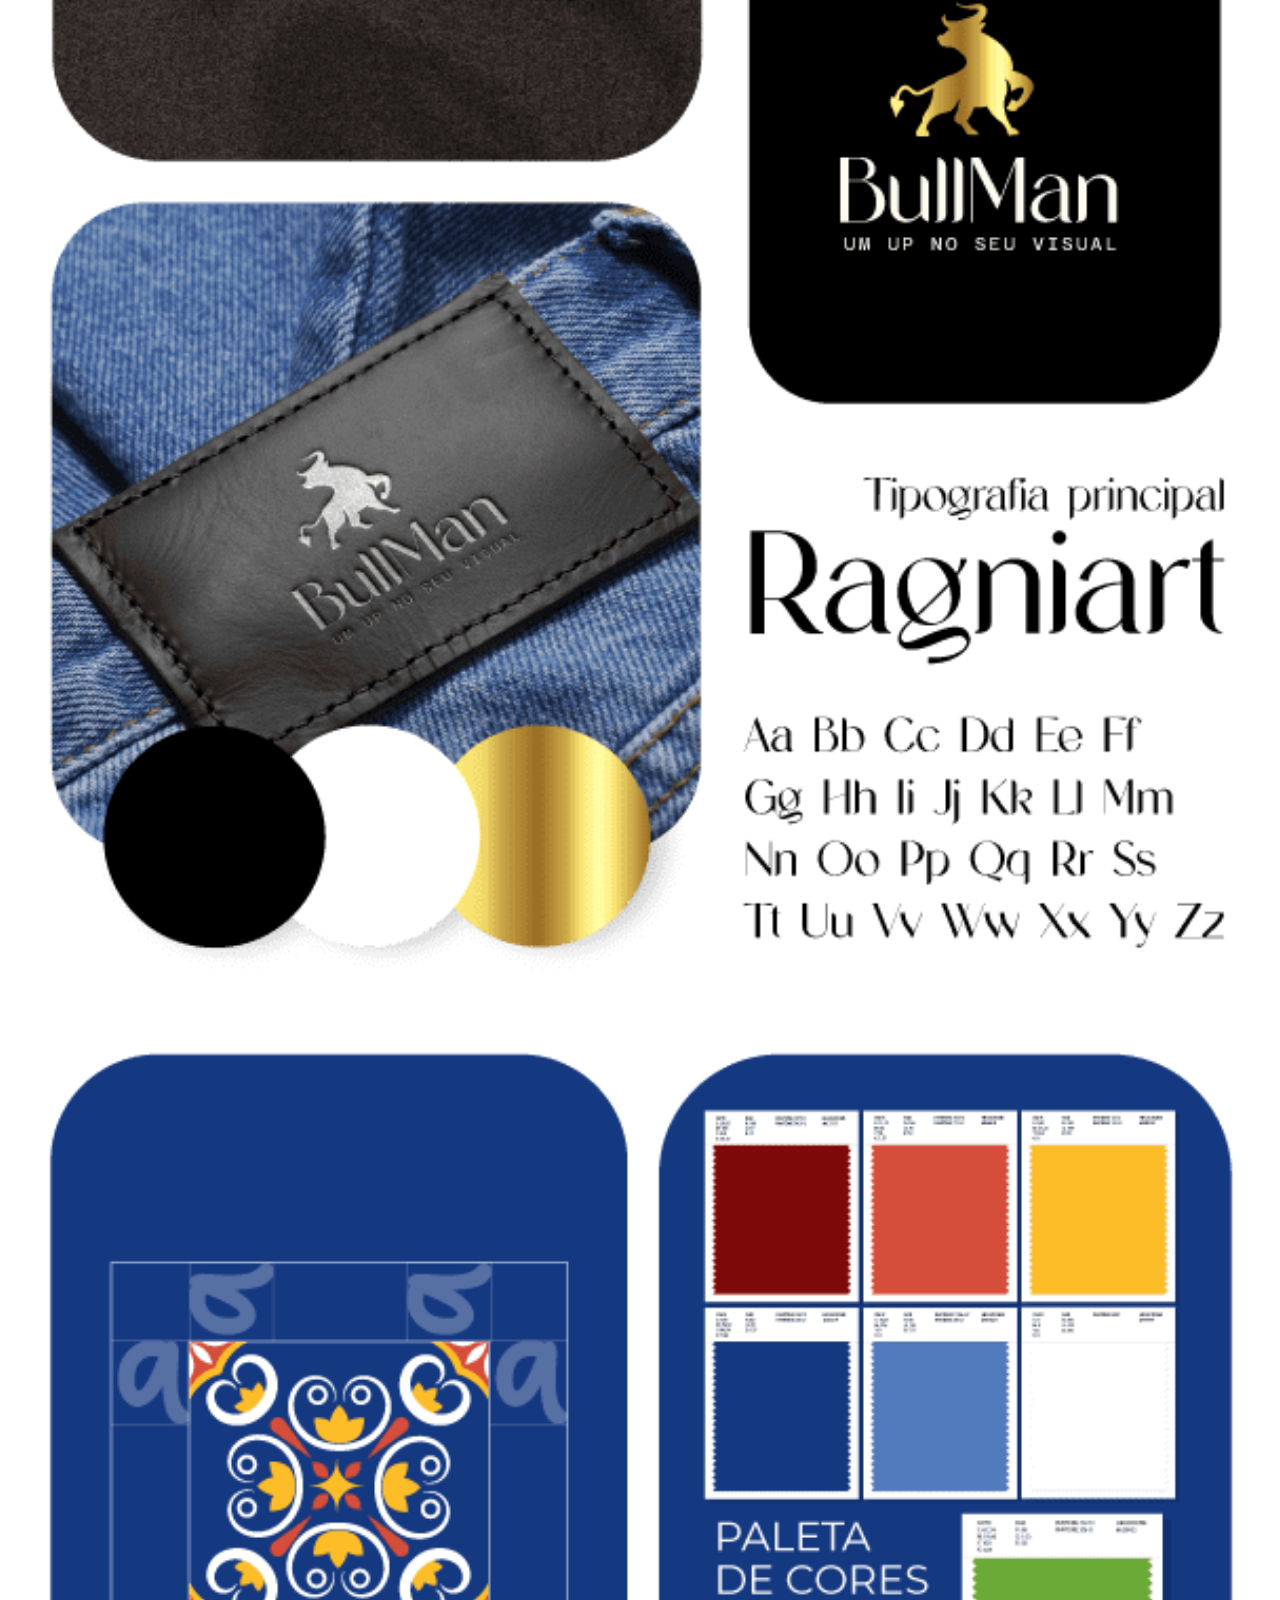
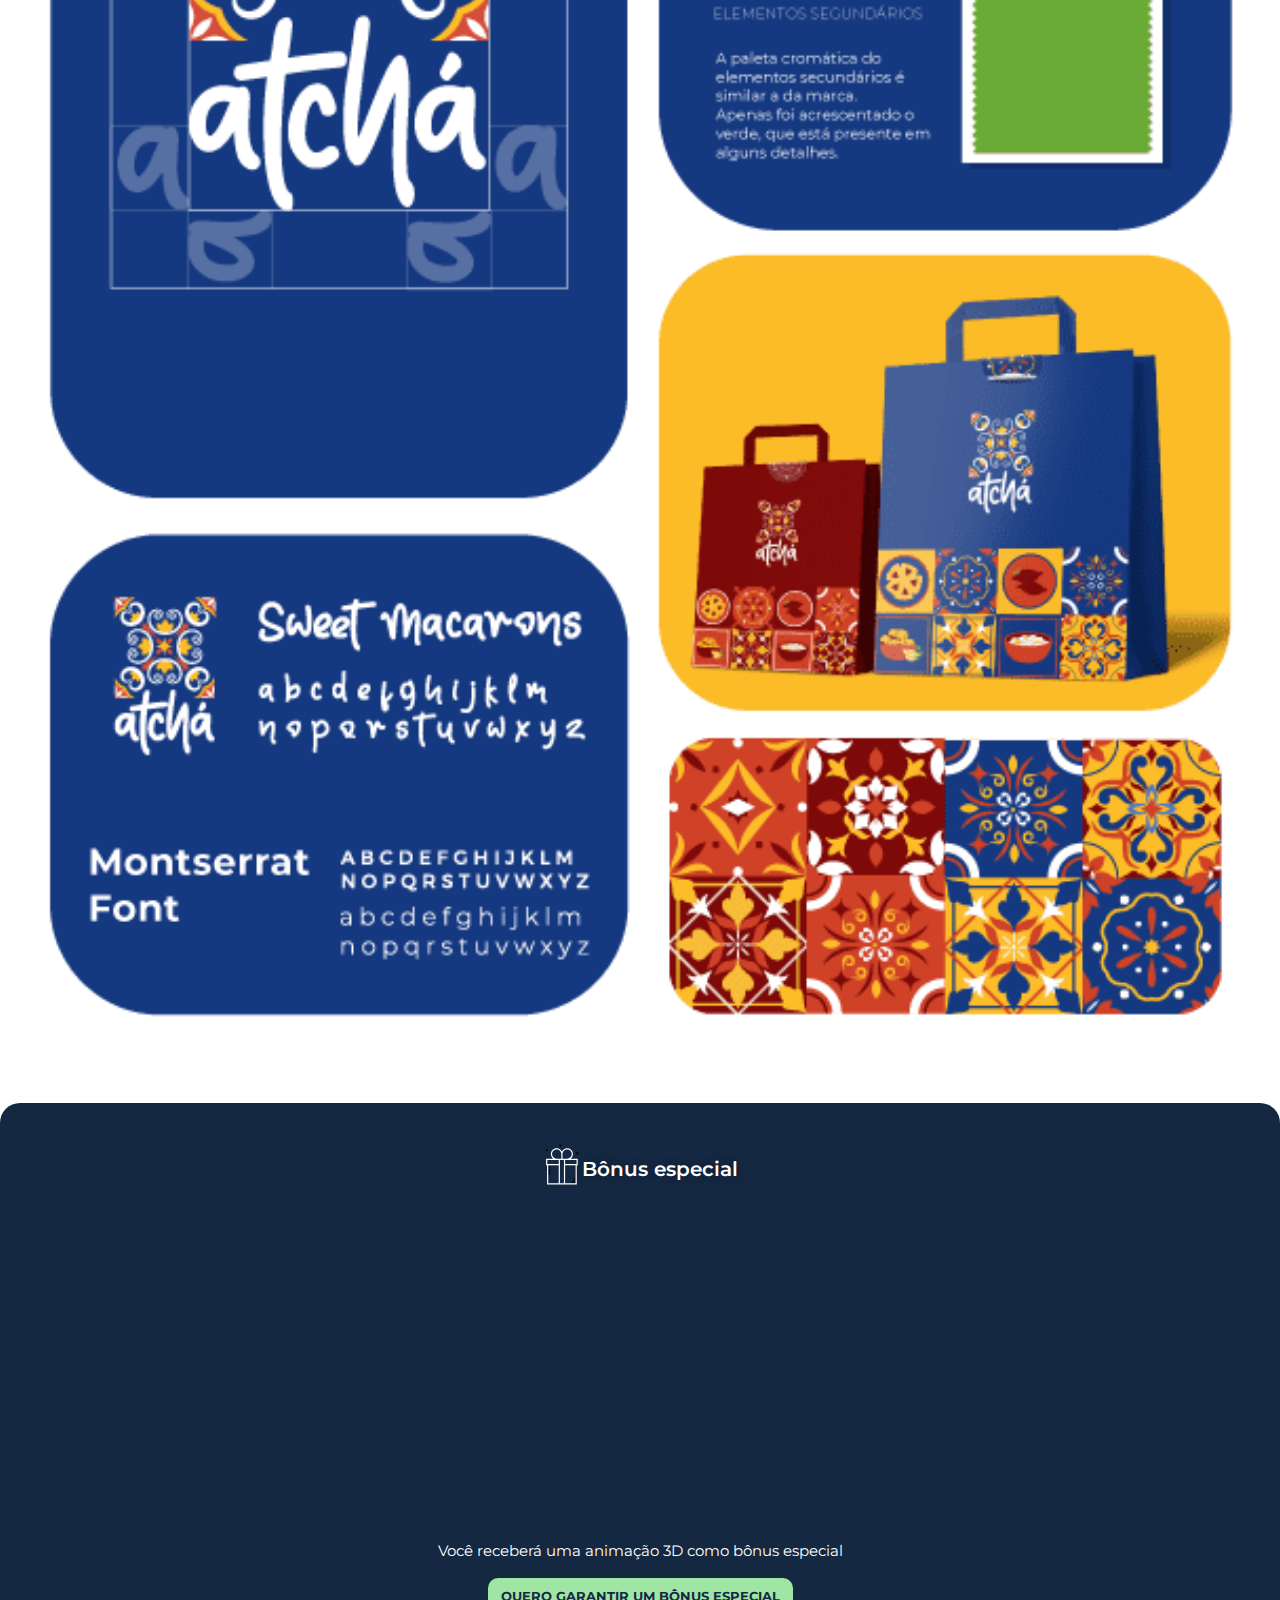
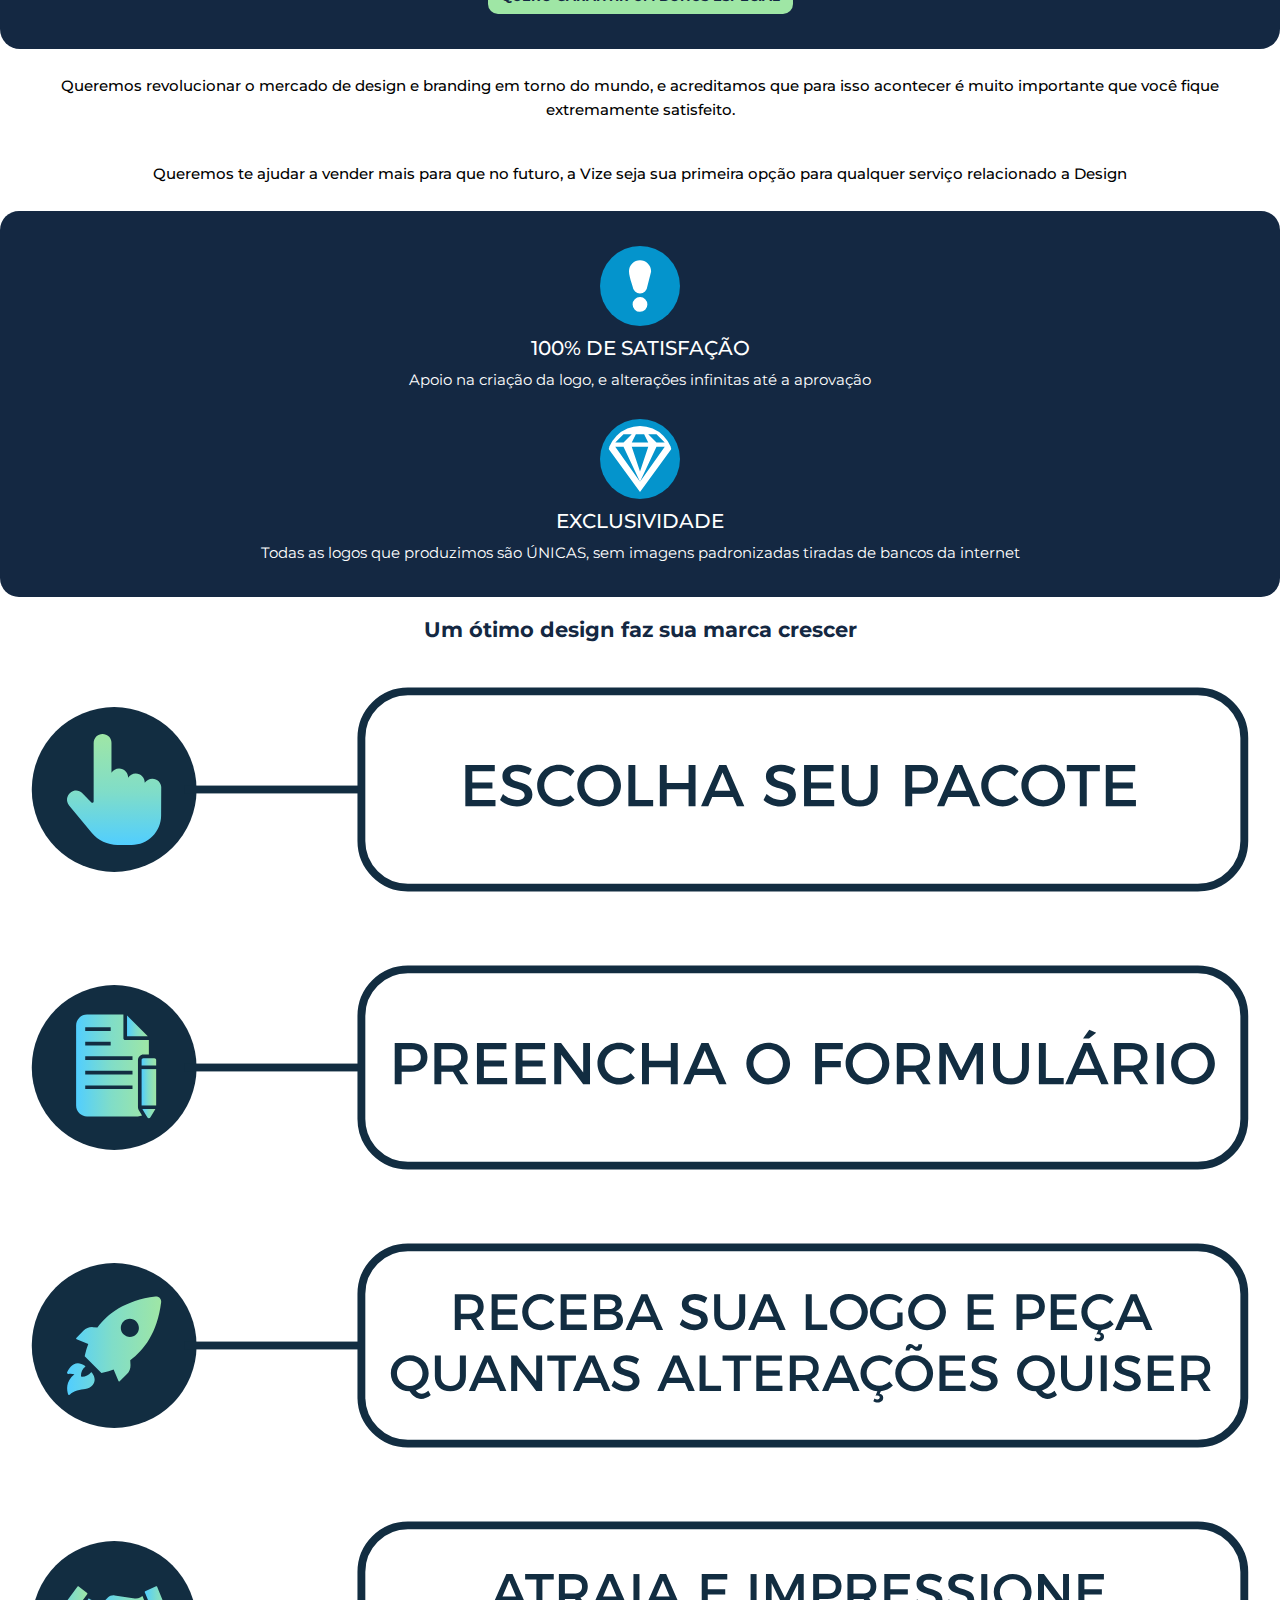
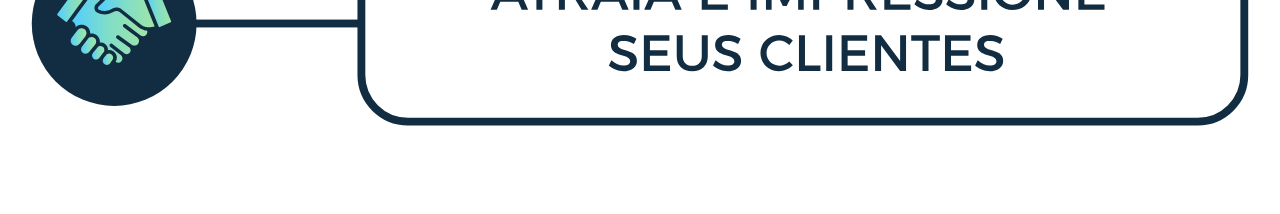
==== commit 2c8b5e97: "sec-five" ====
--- a/index.html
+++ b/index.html
@@ -92,7 +92,7 @@
                     Design
                 </p>
             </section>
-            <sectionc class="sec-f">
+            <section class="sec-four">
                 <img src="assets/exclamation.svg" alt="exclamation">
                 <h2>100% DE SATISFAÇÃO</h2>
                 <p>Apoio na criação da logo, e alterações infinitas até a aprovação</p>
@@ -100,6 +100,23 @@
                 <h2>EXCLUSIVIDADE</h2>
                 <p>Todas as logos que produzimos são ÚNICAS, sem imagens padronizadas tiradas de bancos da internet</p>
             </section>
+            <section class="sec-five">
+                <h1>Um ótimo design faz sua marca crescer</h1>
+                <div class="sec-five-galery">
+                    <div class="info">
+                        <img src="assets/escolha-seu-pacote.svg" alt="Escolha seu pacote">
+                    </div>
+                    <div class="info">
+                        <img src="assets/preencha-o-formulario.svg" alt="Preencha o formuário">
+                    </div>
+                    <div class="info">
+                        <img src="assets/receber-sua-logo.svg" alt="Receba sua logo e peça quantas alterações quiser">
+                    </div>
+                    <div class="info">
+                        <img src="assets/atraia-e-impressione.svg" alt="Atraia e empressione seus clientes">
+                    </div>
+                </div>
+            </section>
         </main>
     </div>
 </body>
--- a/style.css
+++ b/style.css
@@ -252,7 +252,7 @@
     gap: 4rem;
 }
 
-.sec-f {
+.sec-four {
     width: 100%;
     padding: 1.5rem;
     margin: auto;
@@ -266,7 +266,7 @@
     border-radius: 1.9rem;
 }
 
-.sec-f img {
+.sec-four img {
     width: 8rem;
     height: 8rem;
     padding: 7px;
@@ -274,16 +274,39 @@
     border-radius: 50%;
     margin: auto;
 }
-.sec-f img:first-child {
+.sec-four img:first-child {
     margin-top: 2rem;
 }
 
-.sec-f h2{
+.sec-four h2{
     font-size: 2rem;
     font-weight: 500;
 }
 
-.sec-f p {
+.sec-four p {
     font-size: 1.5rem;
     margin-bottom: 2rem;
-}+}
+
+.sec-five {
+    text-align: center;
+    color: var(--color02);
+    font-family: var(--font-primy);
+    padding: 2rem;
+    display: flex;
+    flex-direction: column;
+    gap: 20px;
+}
+
+.sec-five h1 {
+    font-size: 2.1rem;
+}
+
+.sec-five div {
+    margin-bottom: 2rem;
+}
+
+.sec-six {
+    
+}
+
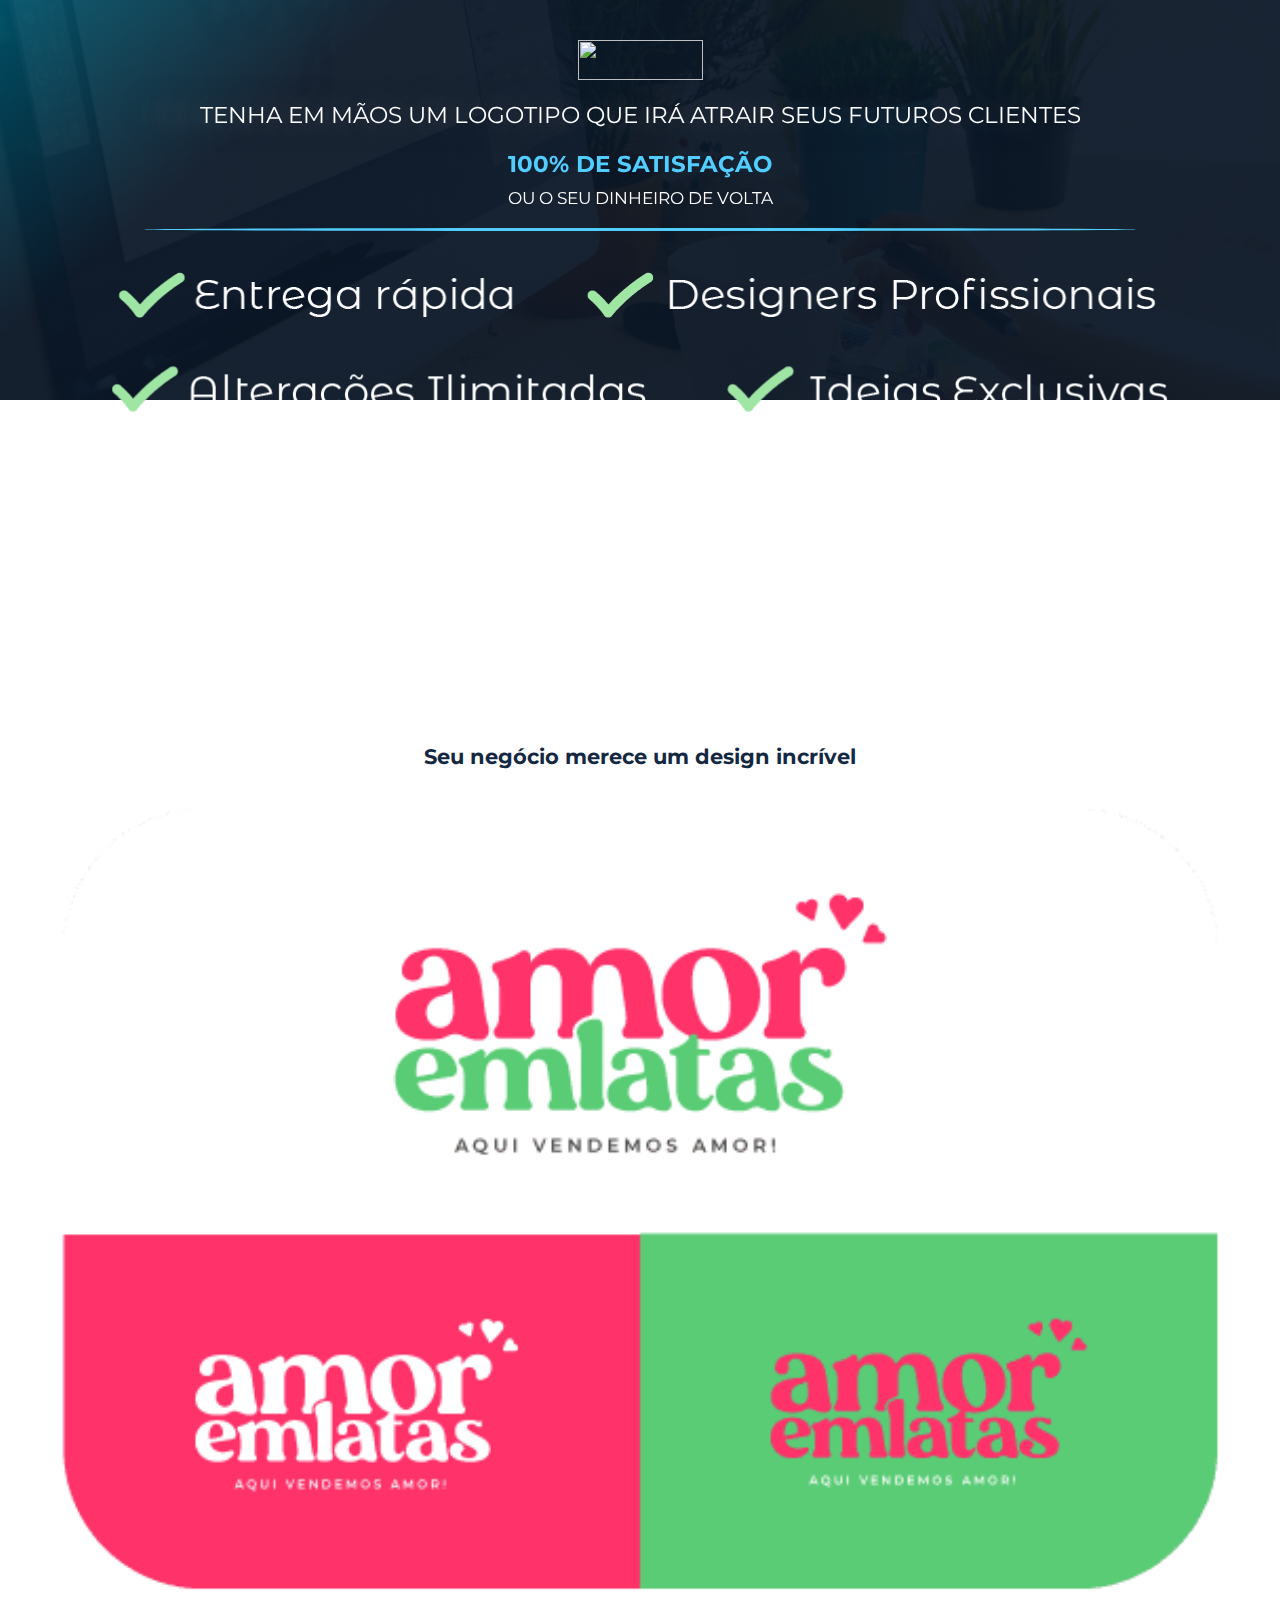
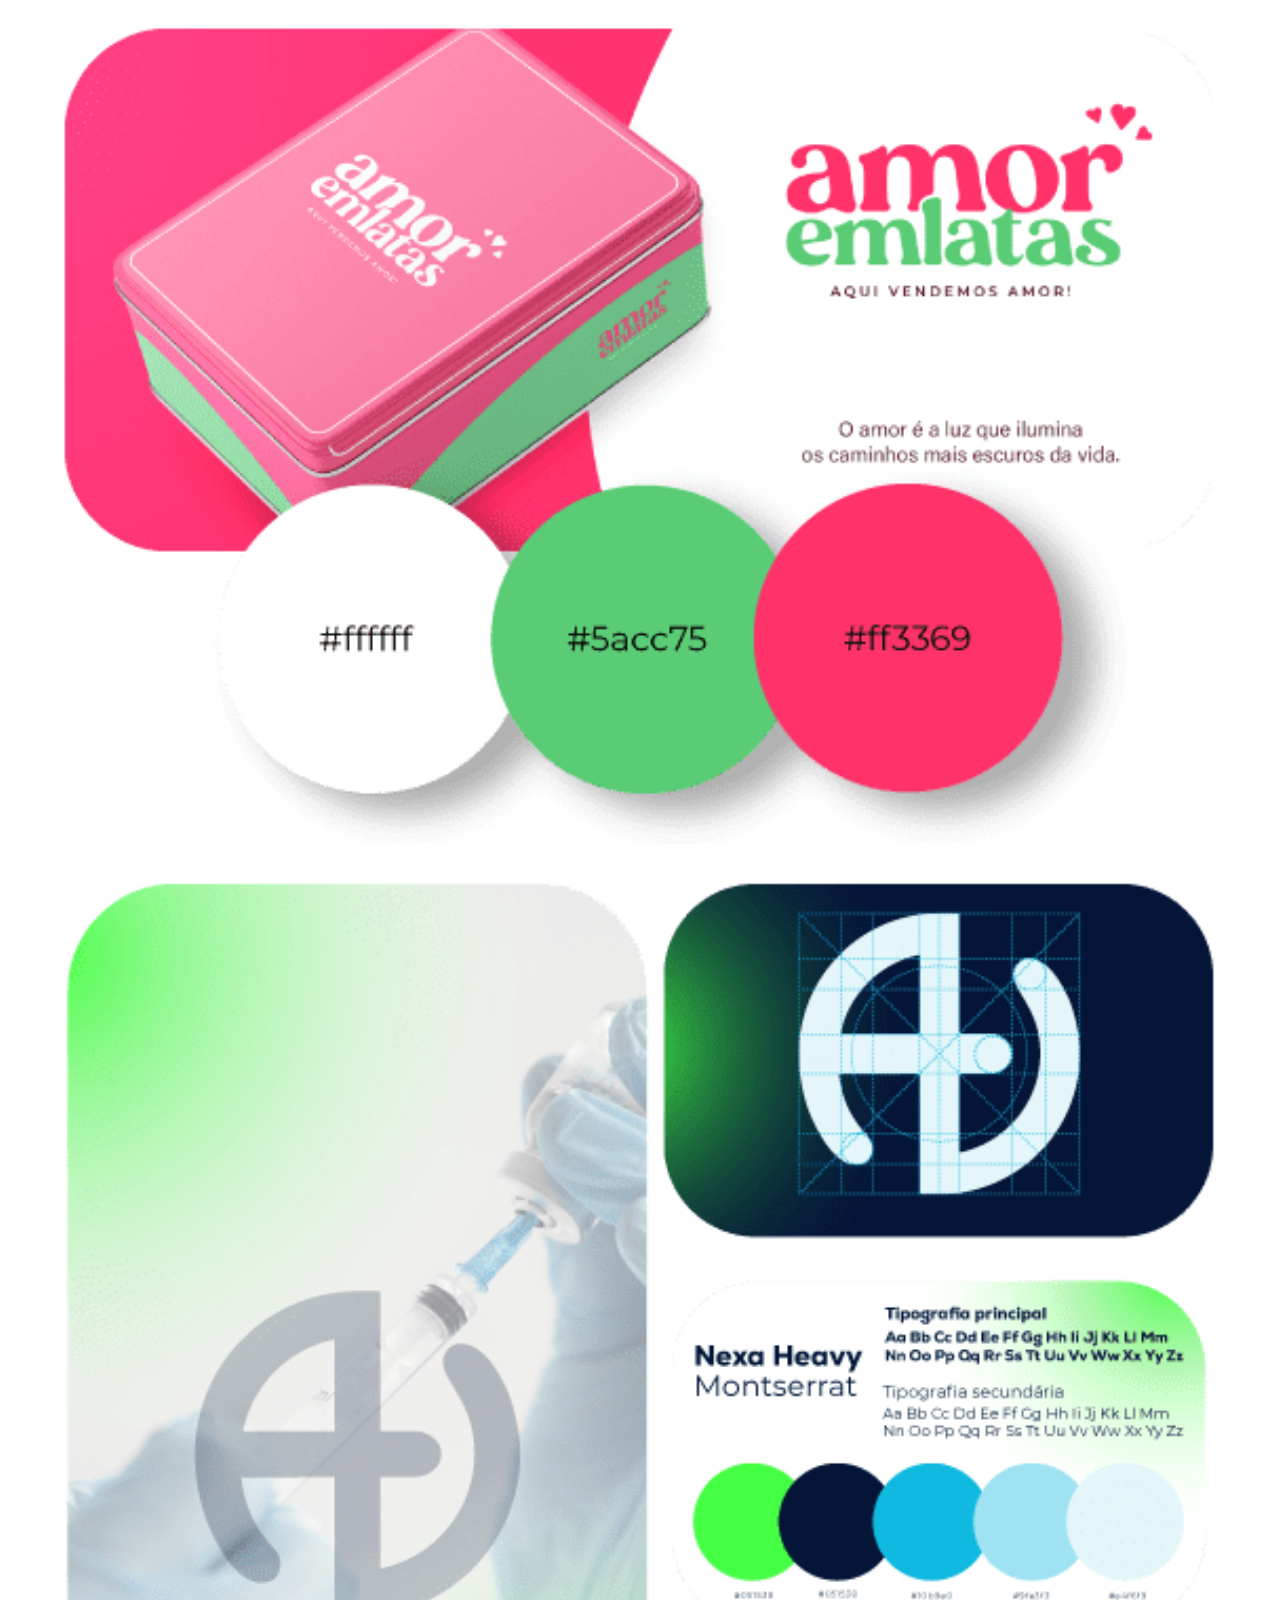
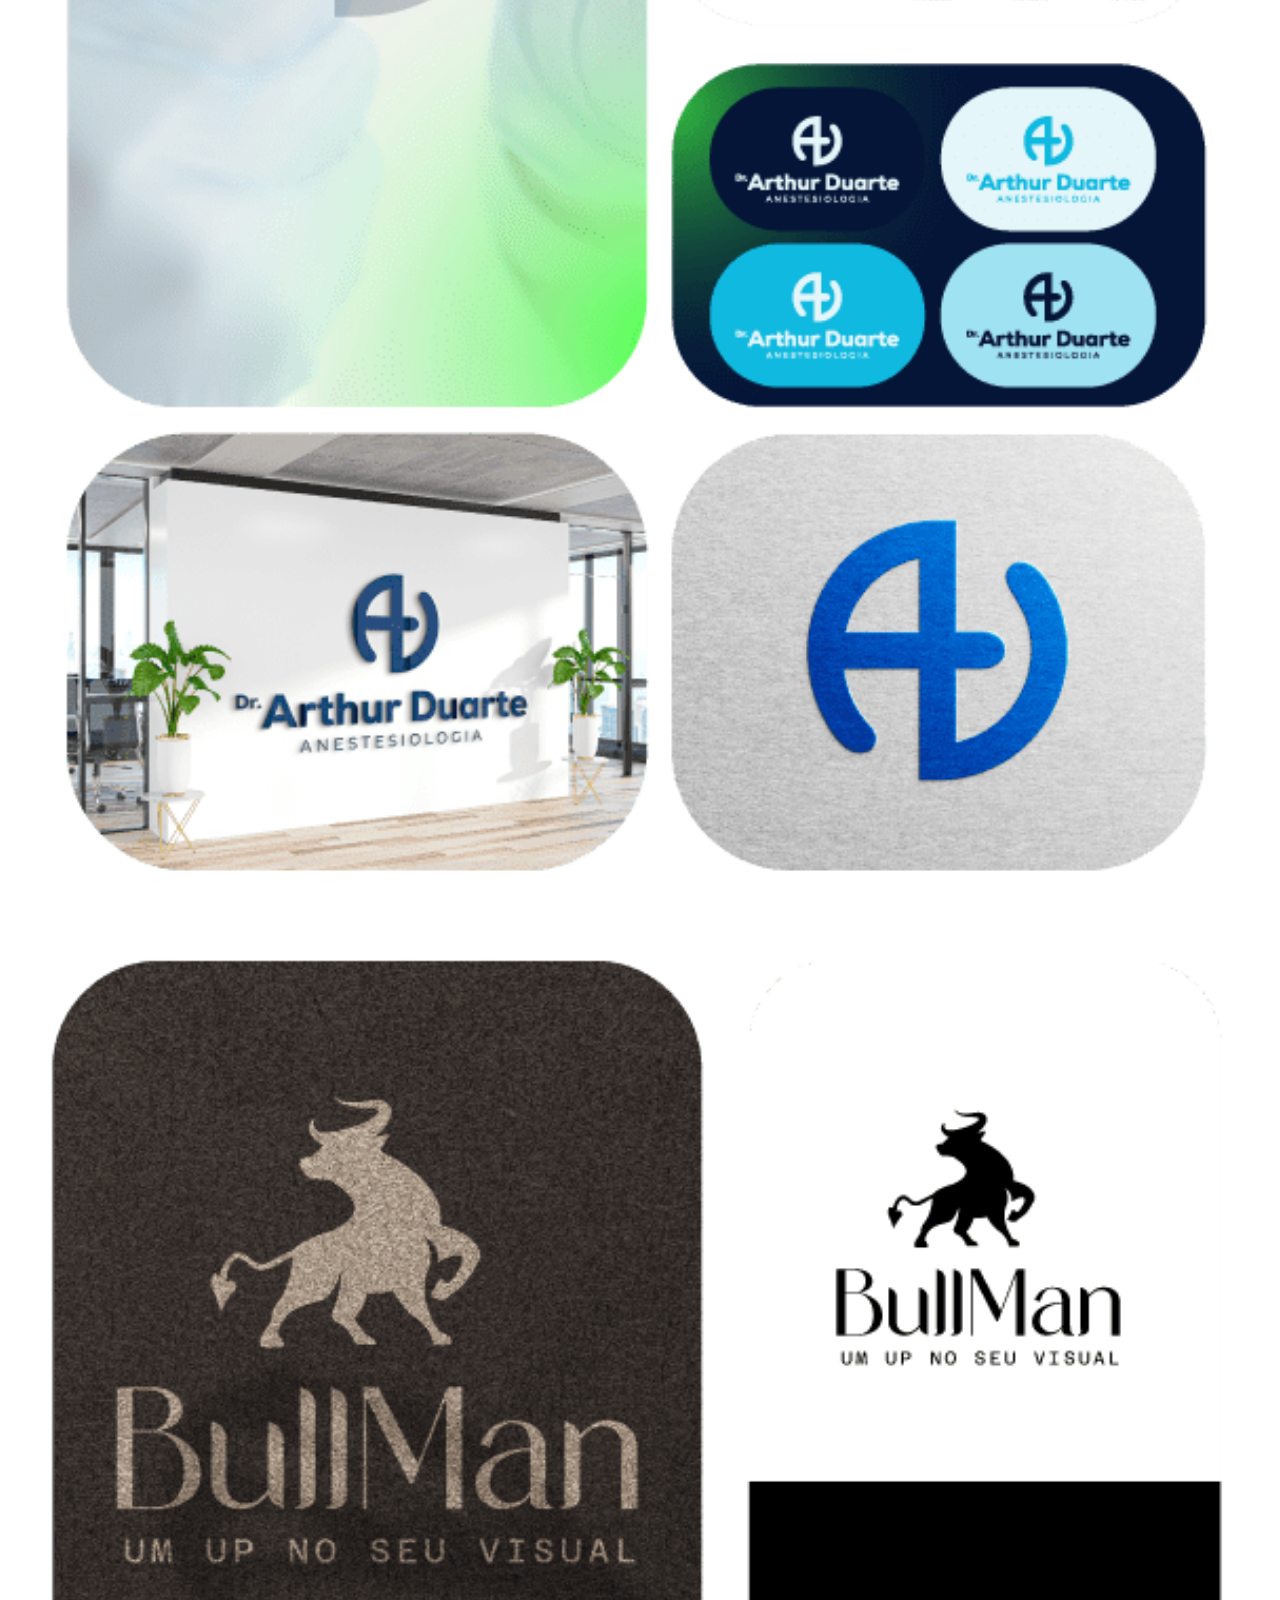
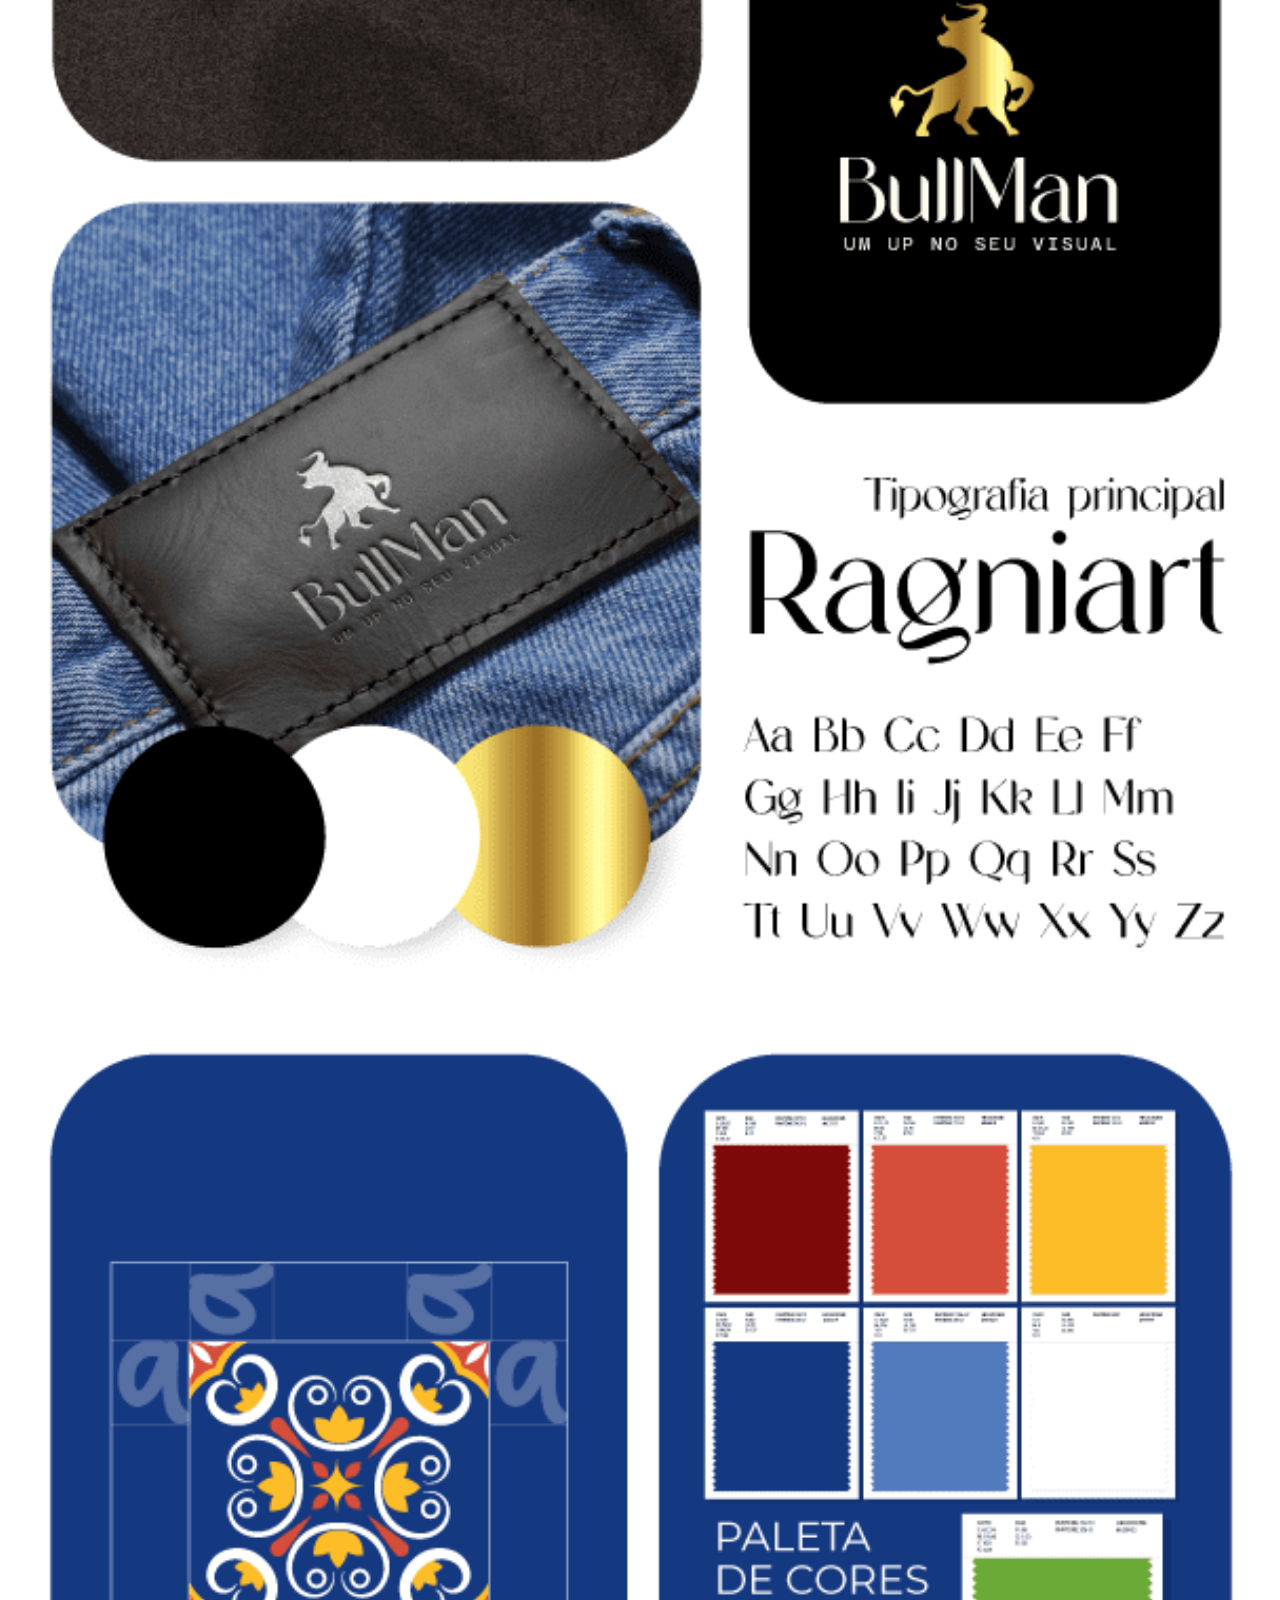
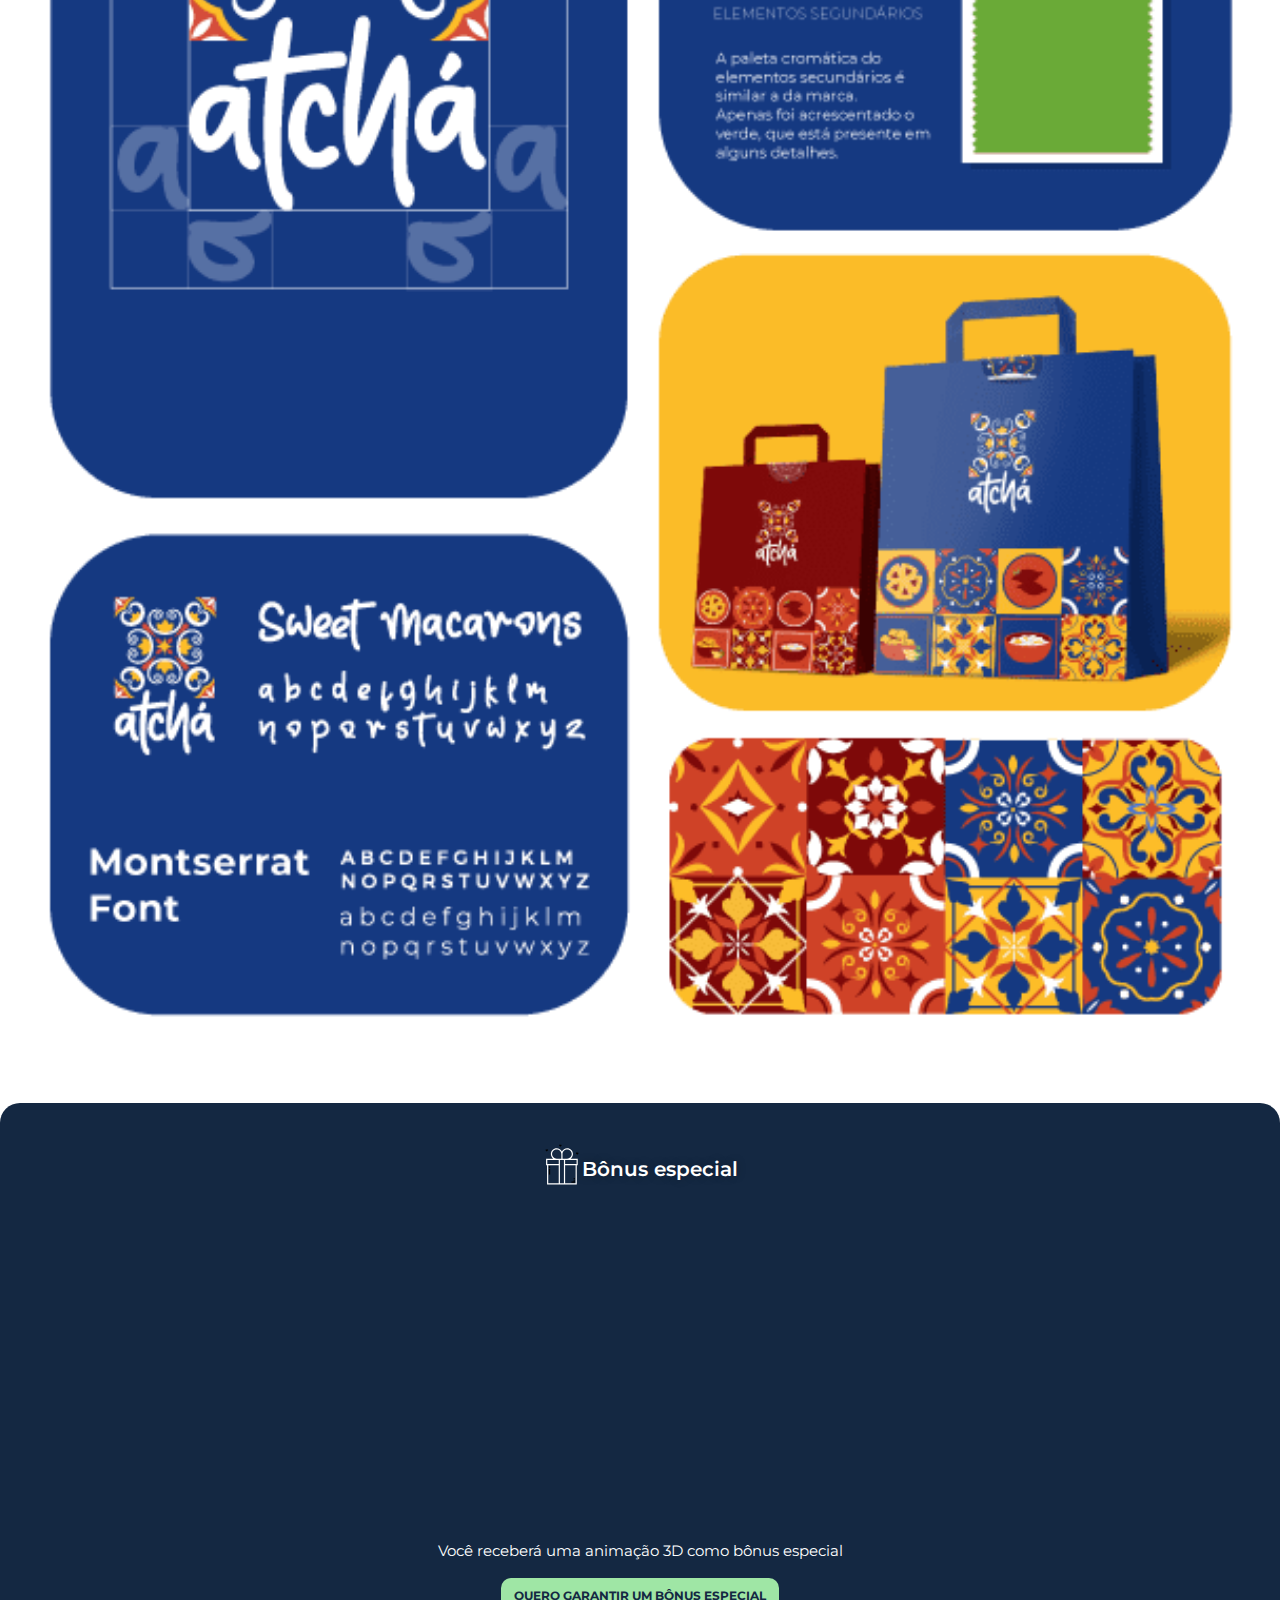
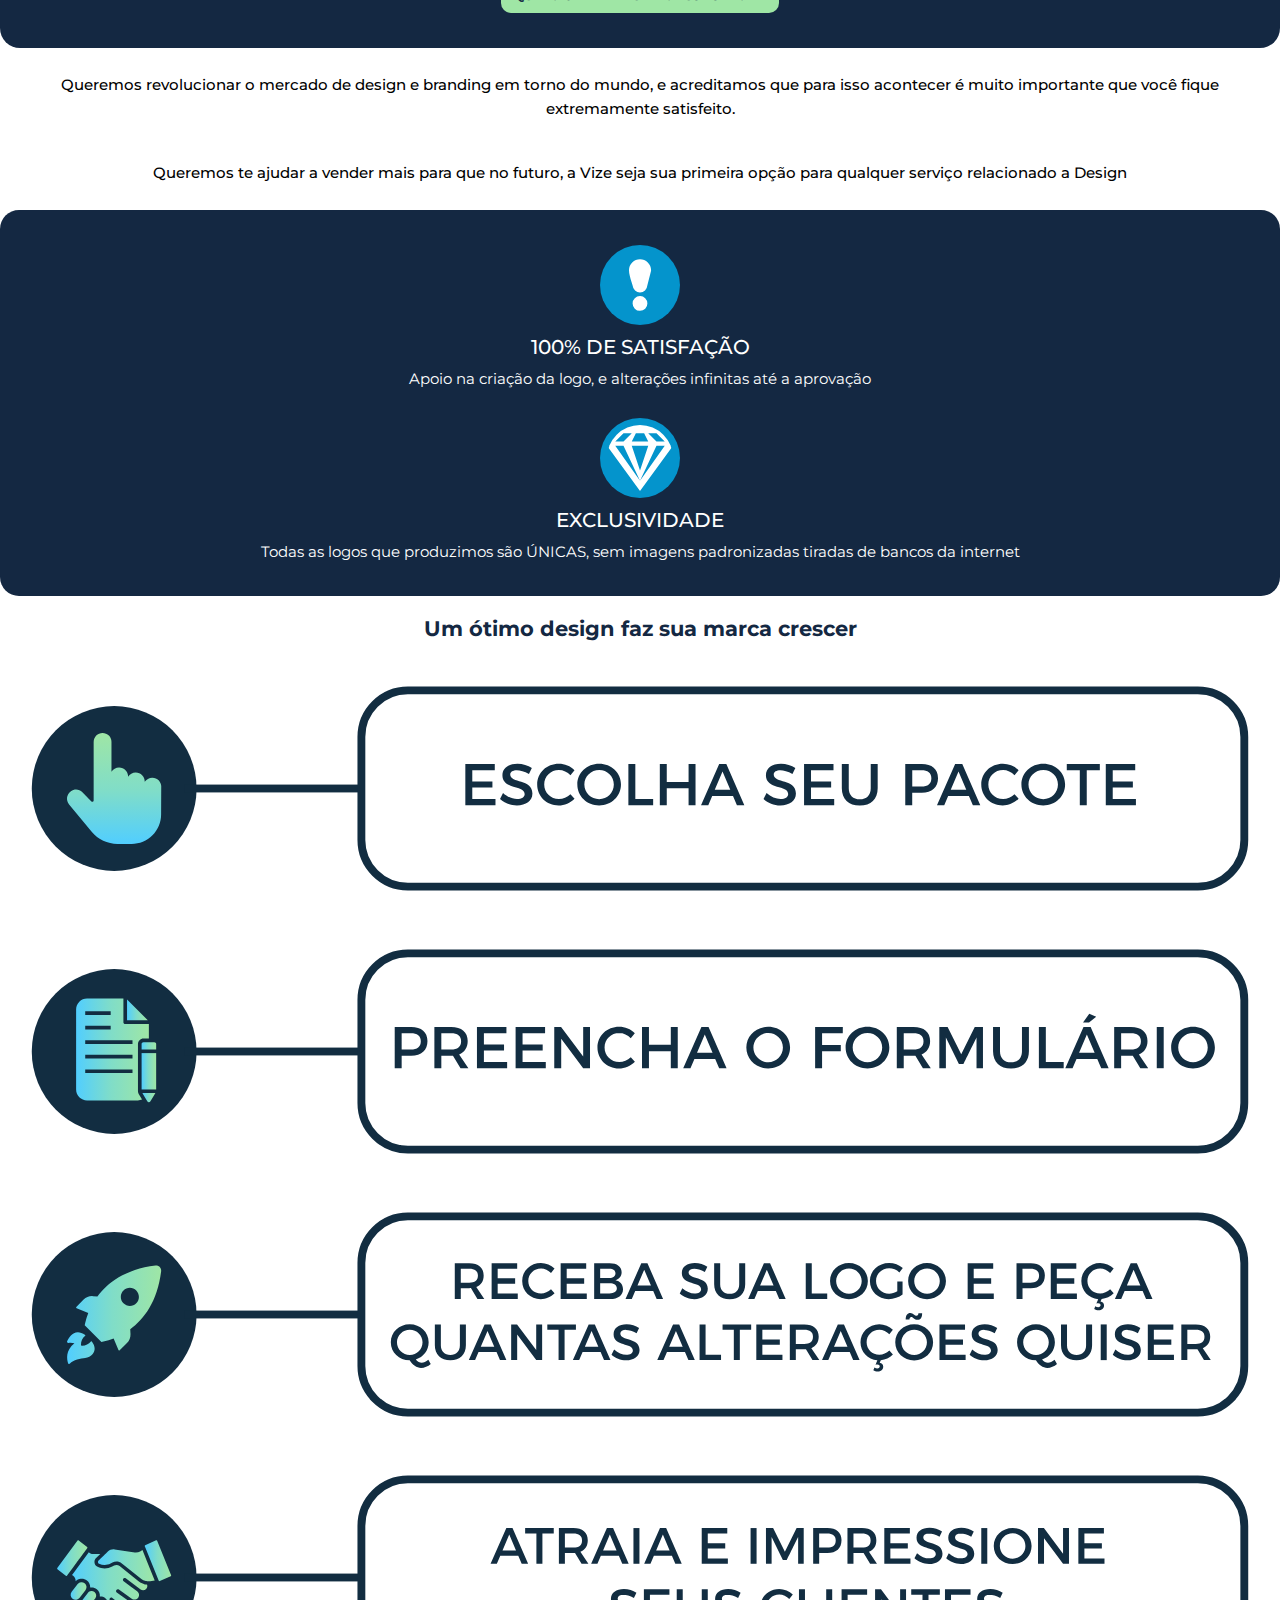
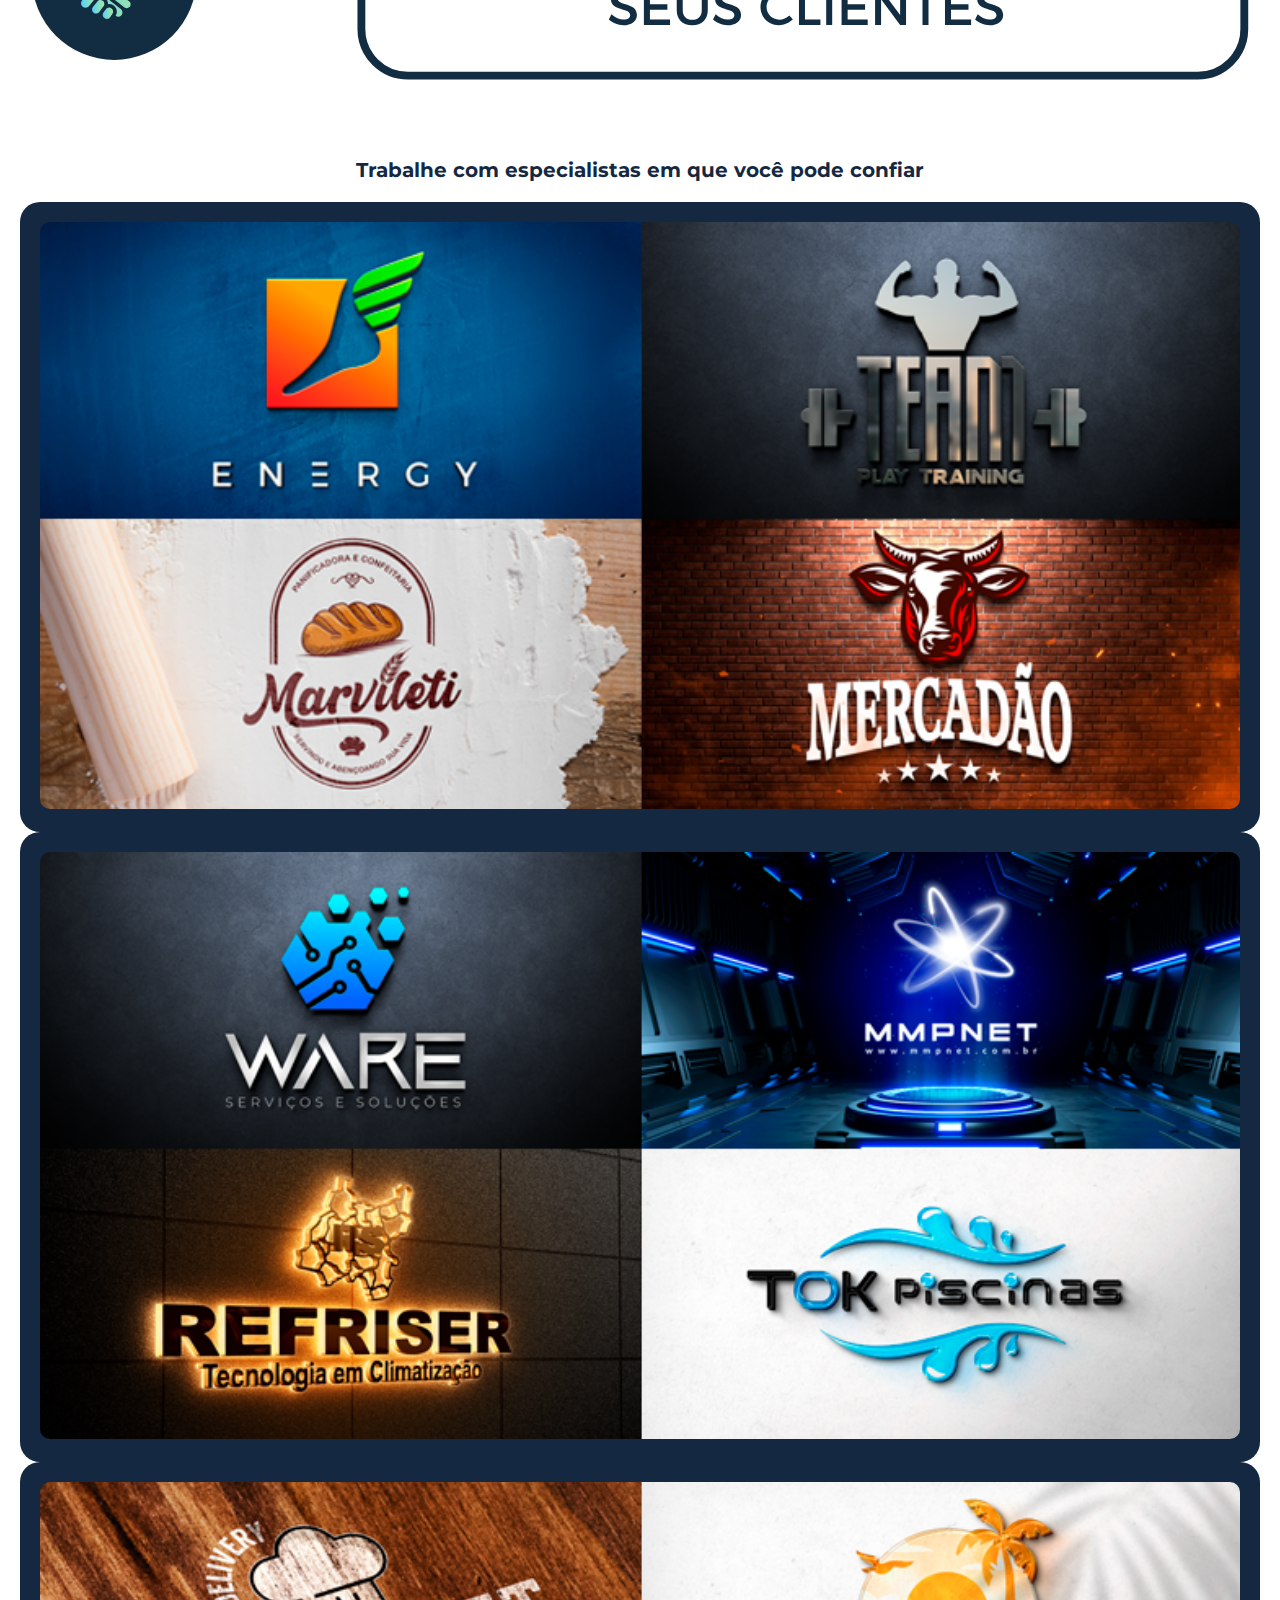
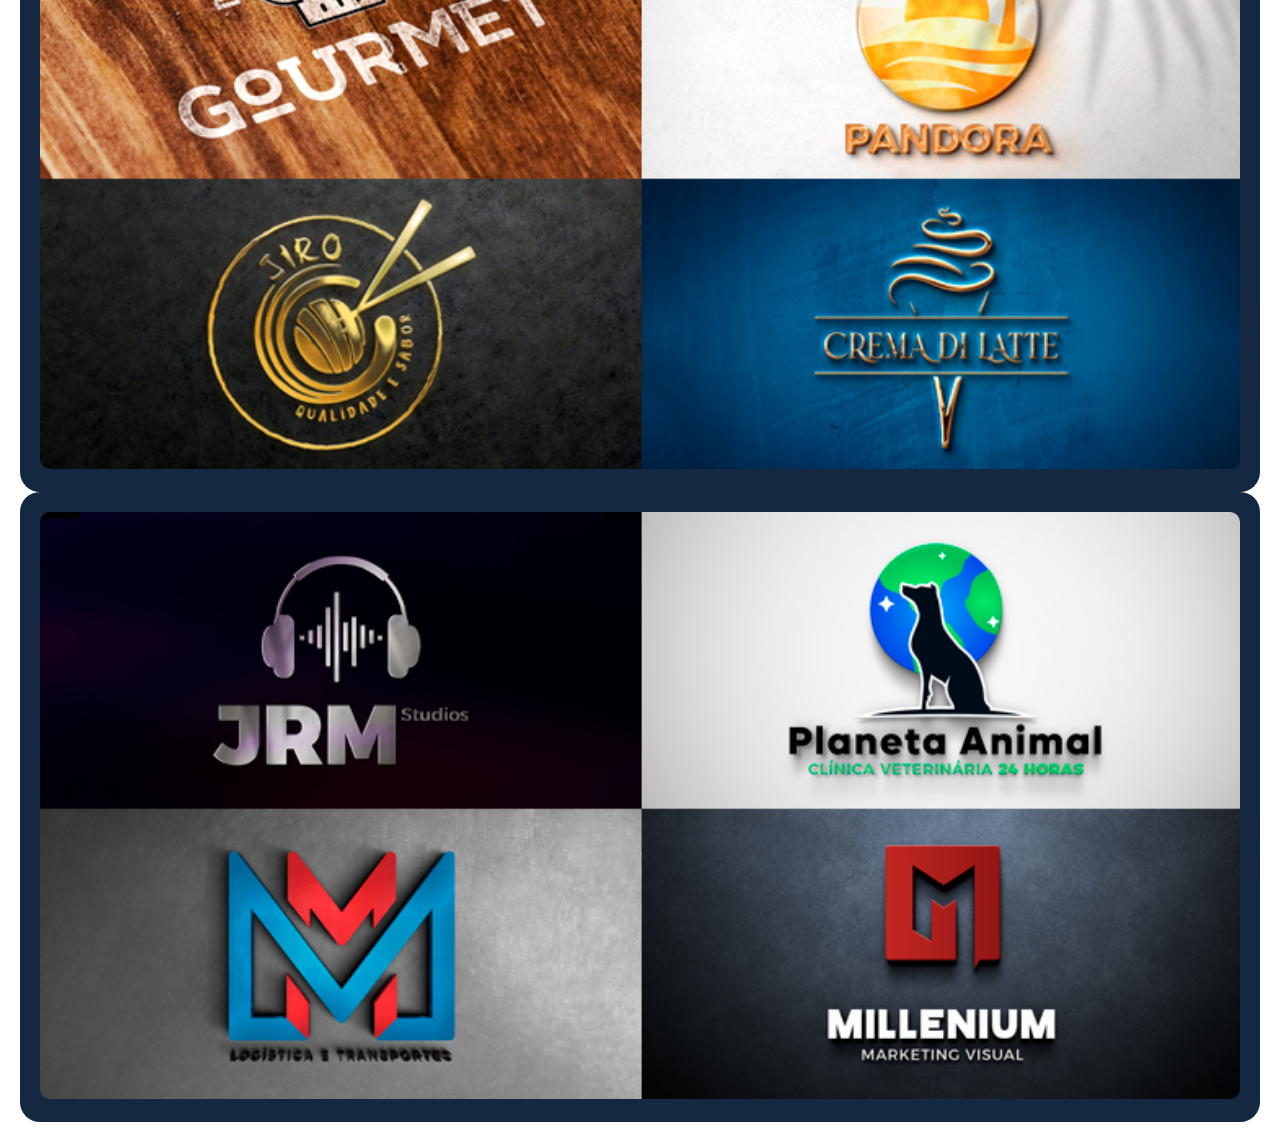
==== commit 53a20bd5: "sec-six" ====
--- a/index.html
+++ b/index.html
@@ -117,6 +117,22 @@
                     </div>
                 </div>
             </section>
+            <section class="sec-six">
+                <h1>Trabalhe com especialistas em que você pode confiar</h1>
+                <div class="sec-six-galery">
+                    <div class="logos">
+                        <img src="assets/ANUNCIOS-LOGOS-5.png" alt="Escolha seu pacote">
+                    </div>
+                    <div class="logos">
+                        <img src="assets/ANUNCIOS-LOGOS-7.png" alt="Preencha o formuário">
+                    </div>
+                    <div class="logos">
+                        <img src="assets/ANUNCIOS-LOGOS-8.png" alt="Receba sua logo e peça quantas alterações quiser">
+                    </div>
+                    <div class="logos">
+                        <img src="assets/ANUNCIOS-LOGOS-9.png" alt="Atraia e empressione seus clientes">
+                    </div>
+            </section>
         </main>
     </div>
 </body>
--- a/style.css
+++ b/style.css
@@ -232,7 +232,7 @@
     border-radius: 10px;
     font-family: var(--font-primy);
     font-weight: 700;
-    font-size: 1.3rem;
+    font-size: 1.2rem;
 }
 
 .sec-two-button a:hover {
@@ -303,10 +303,32 @@
 }
 
 .sec-five div {
-    margin-bottom: 2rem;
+    margin-bottom: 0.5rem;
 }
 
 .sec-six {
-    
-}
-
+    text-align: center;
+    color: var(--color02);
+    font-family: var(--font-primy);
+    padding: 2rem;
+    display: flex;
+    flex-direction: column;
+    gap: 20px;
+}
+
+.sec-six h1 {
+    font-size: 2rem;
+}
+
+.logos {
+    width: 100%;
+    padding: 2rem;
+    background-color: var(--color02);
+    border-radius: 2rem;
+}
+
+.logos img {
+    width: 100%;
+    border-radius: 1rem;
+}
+
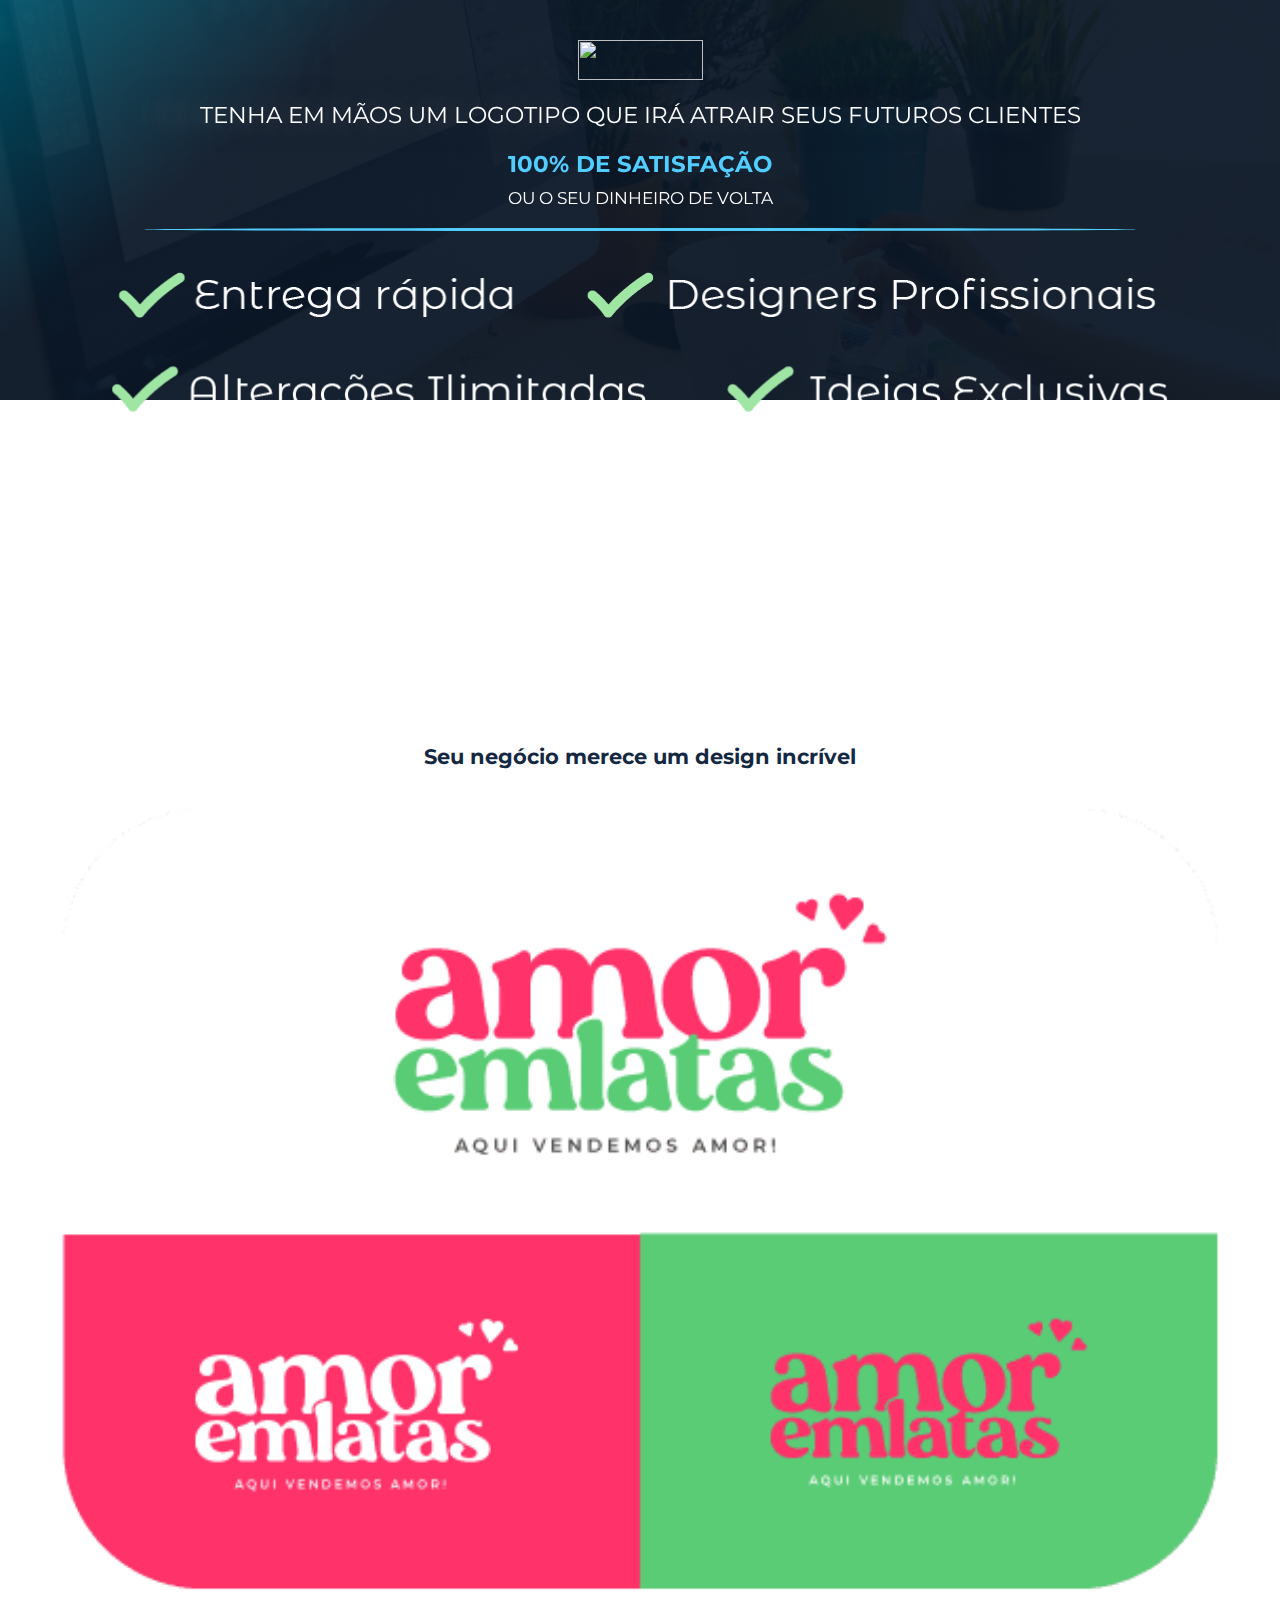
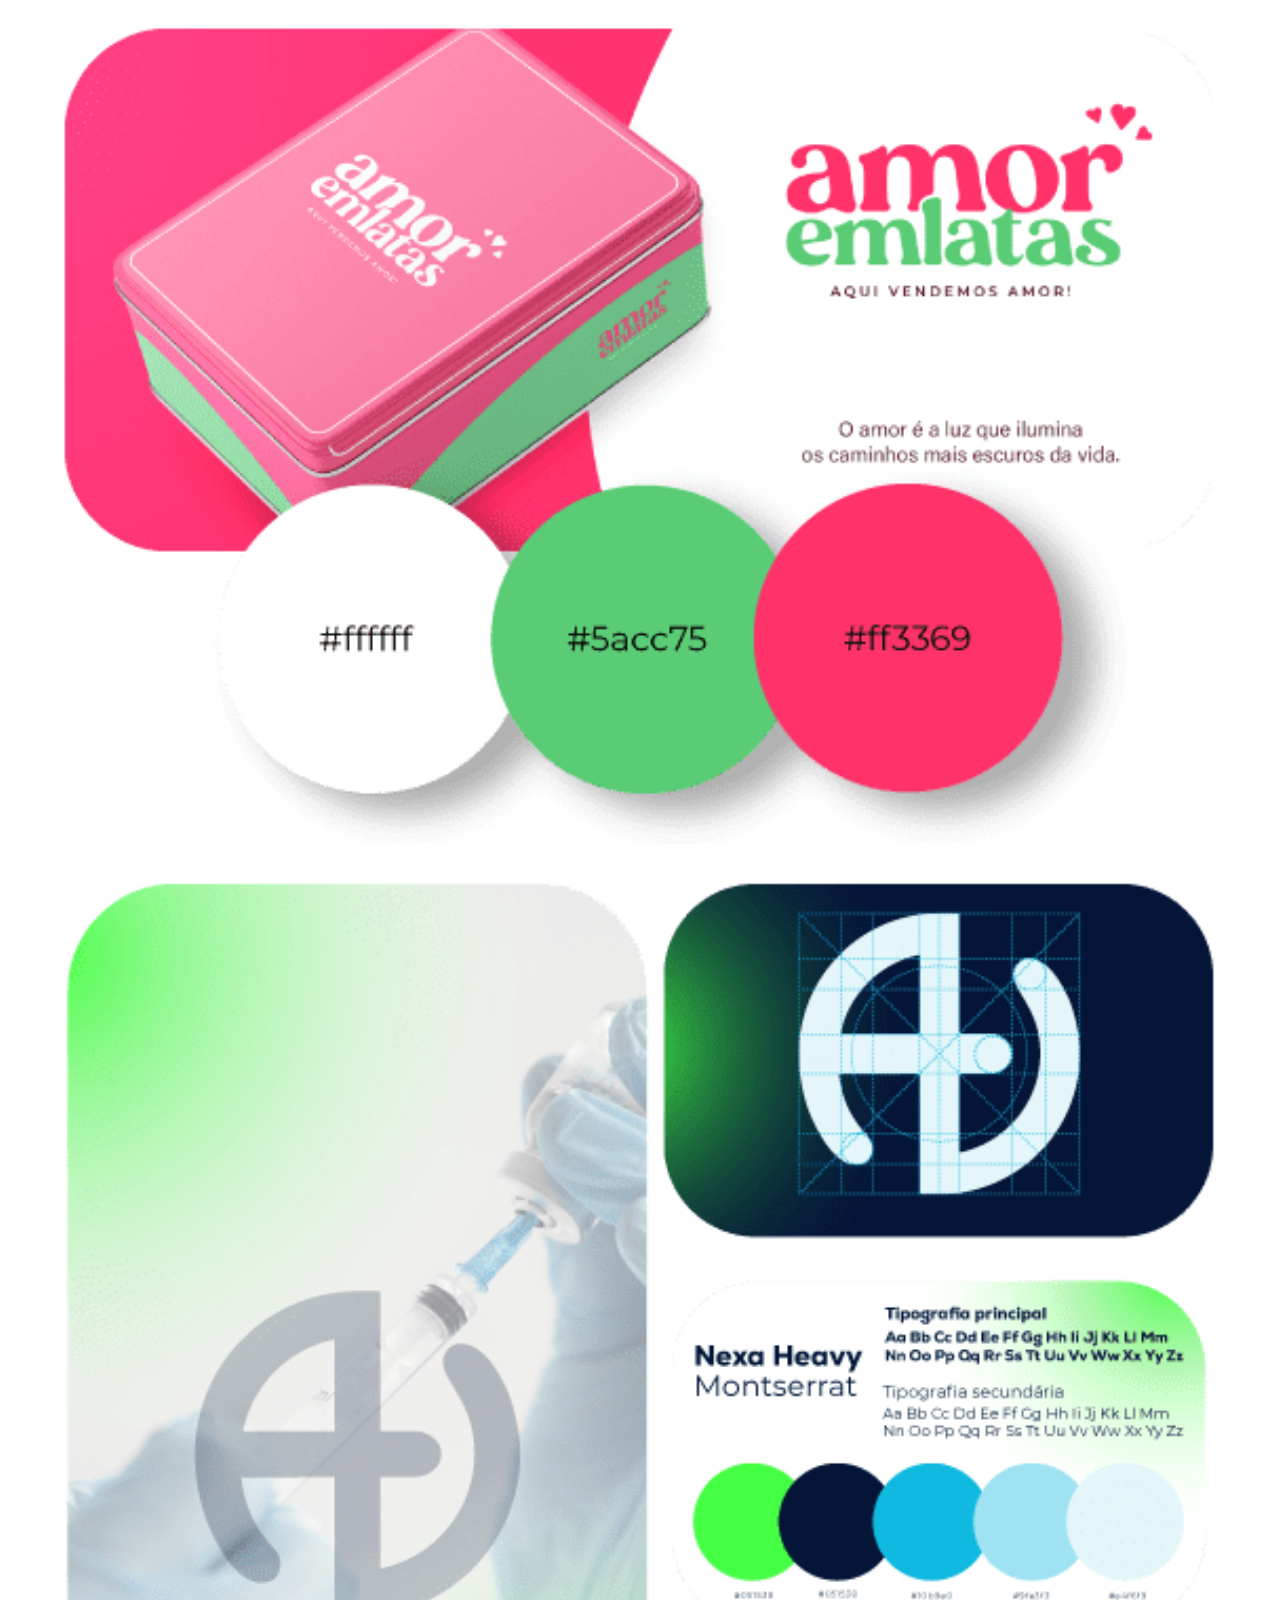
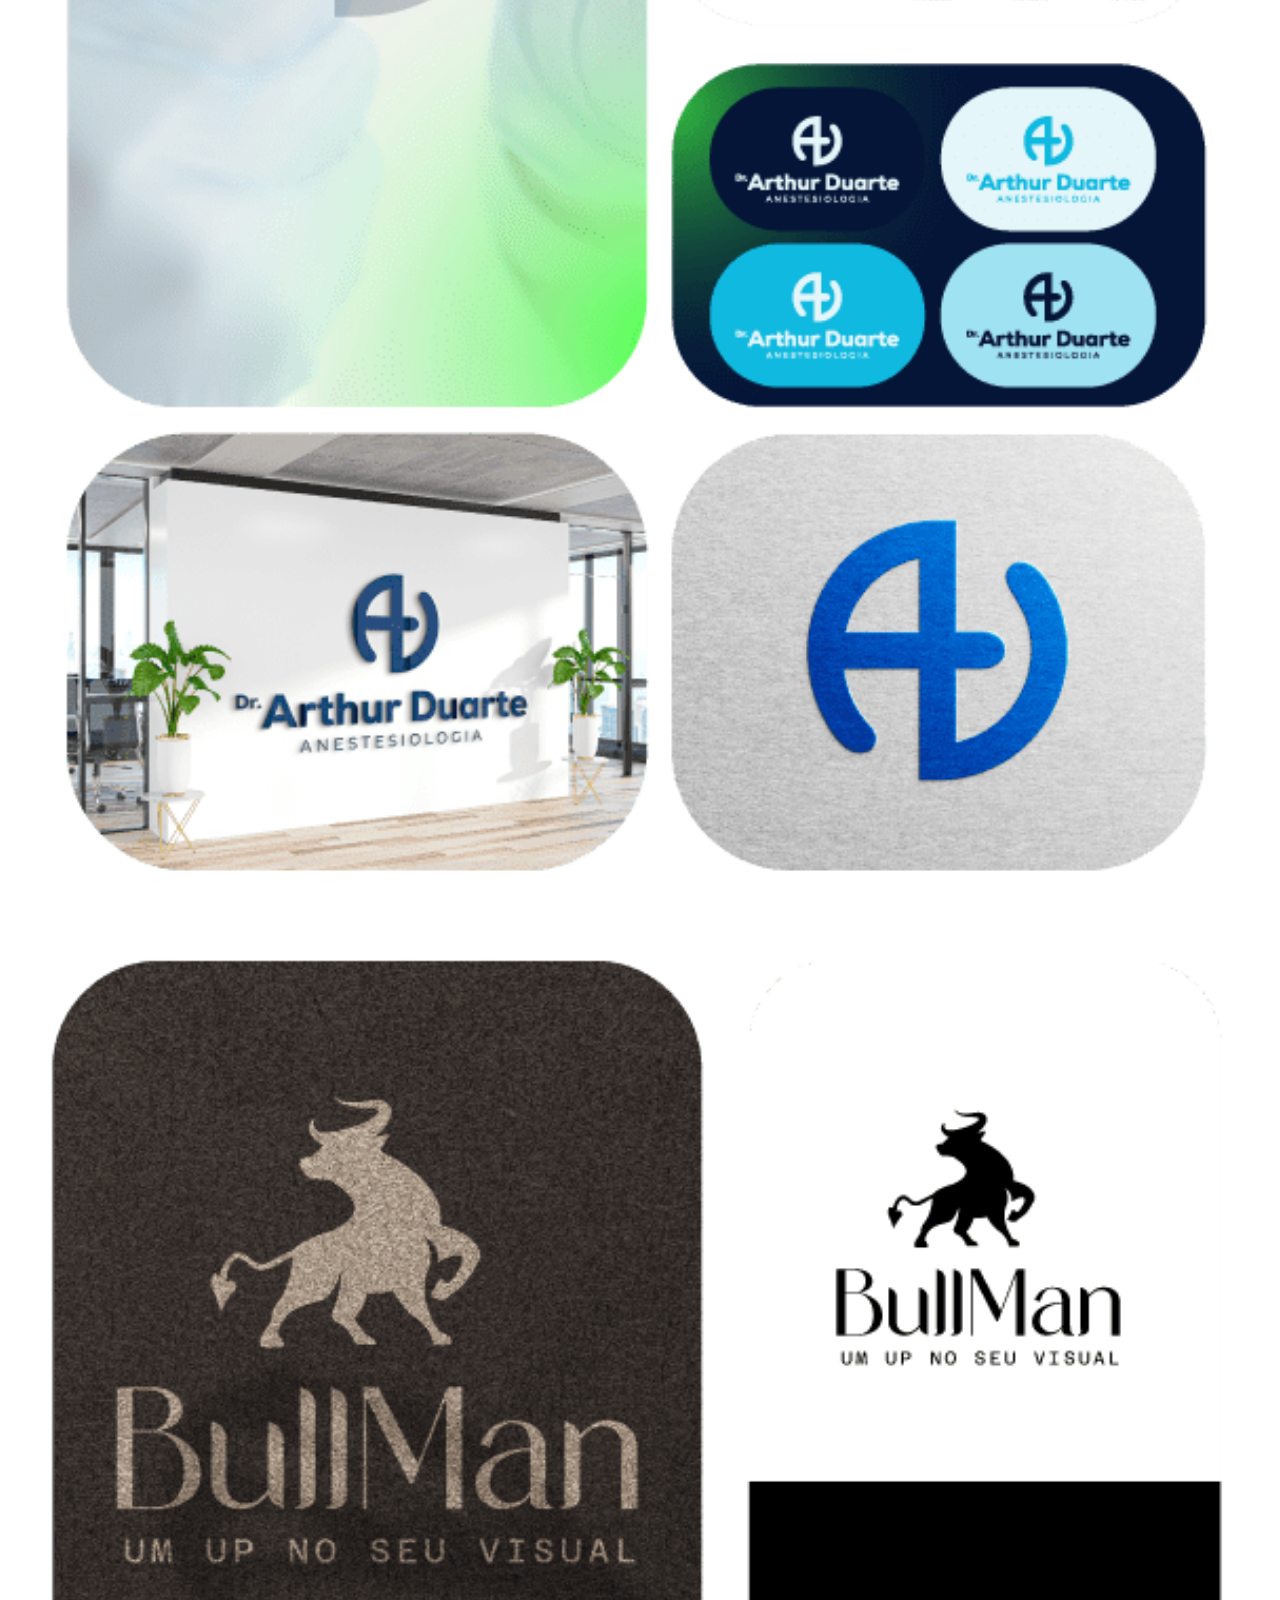
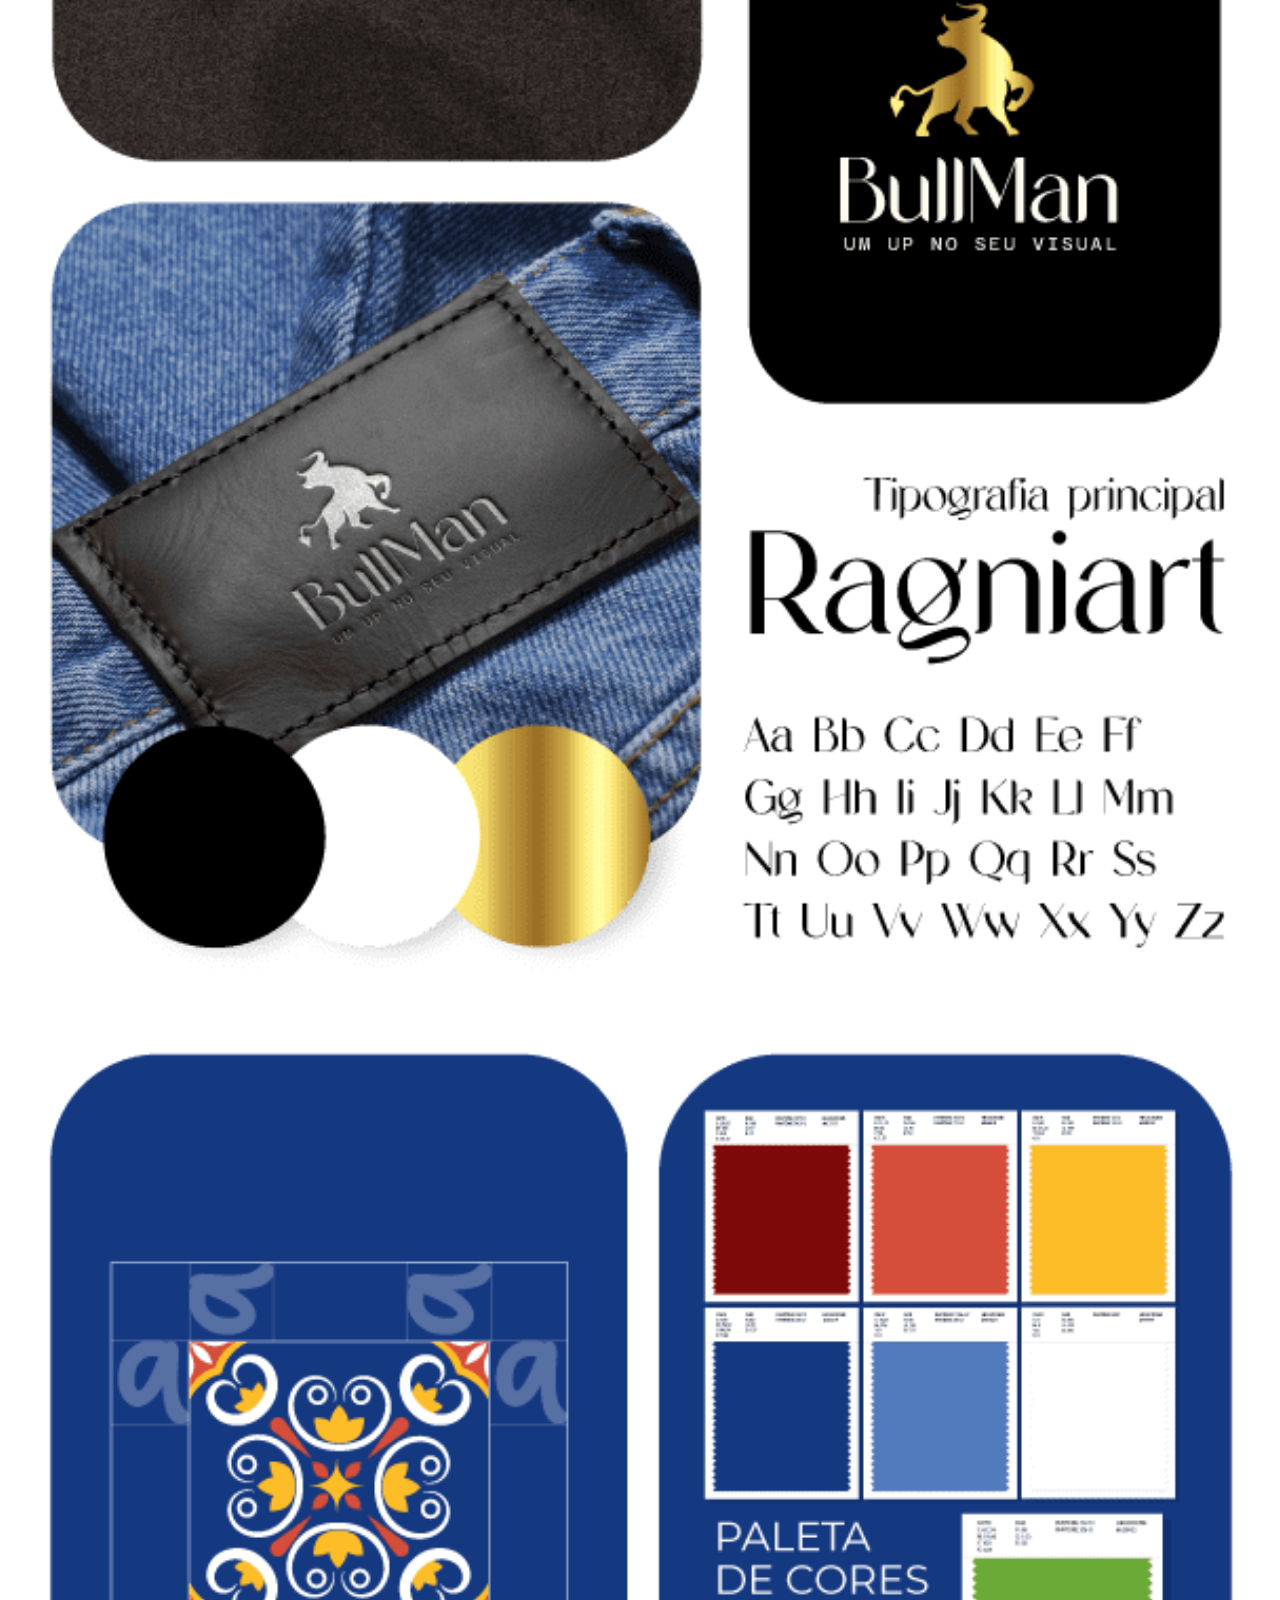
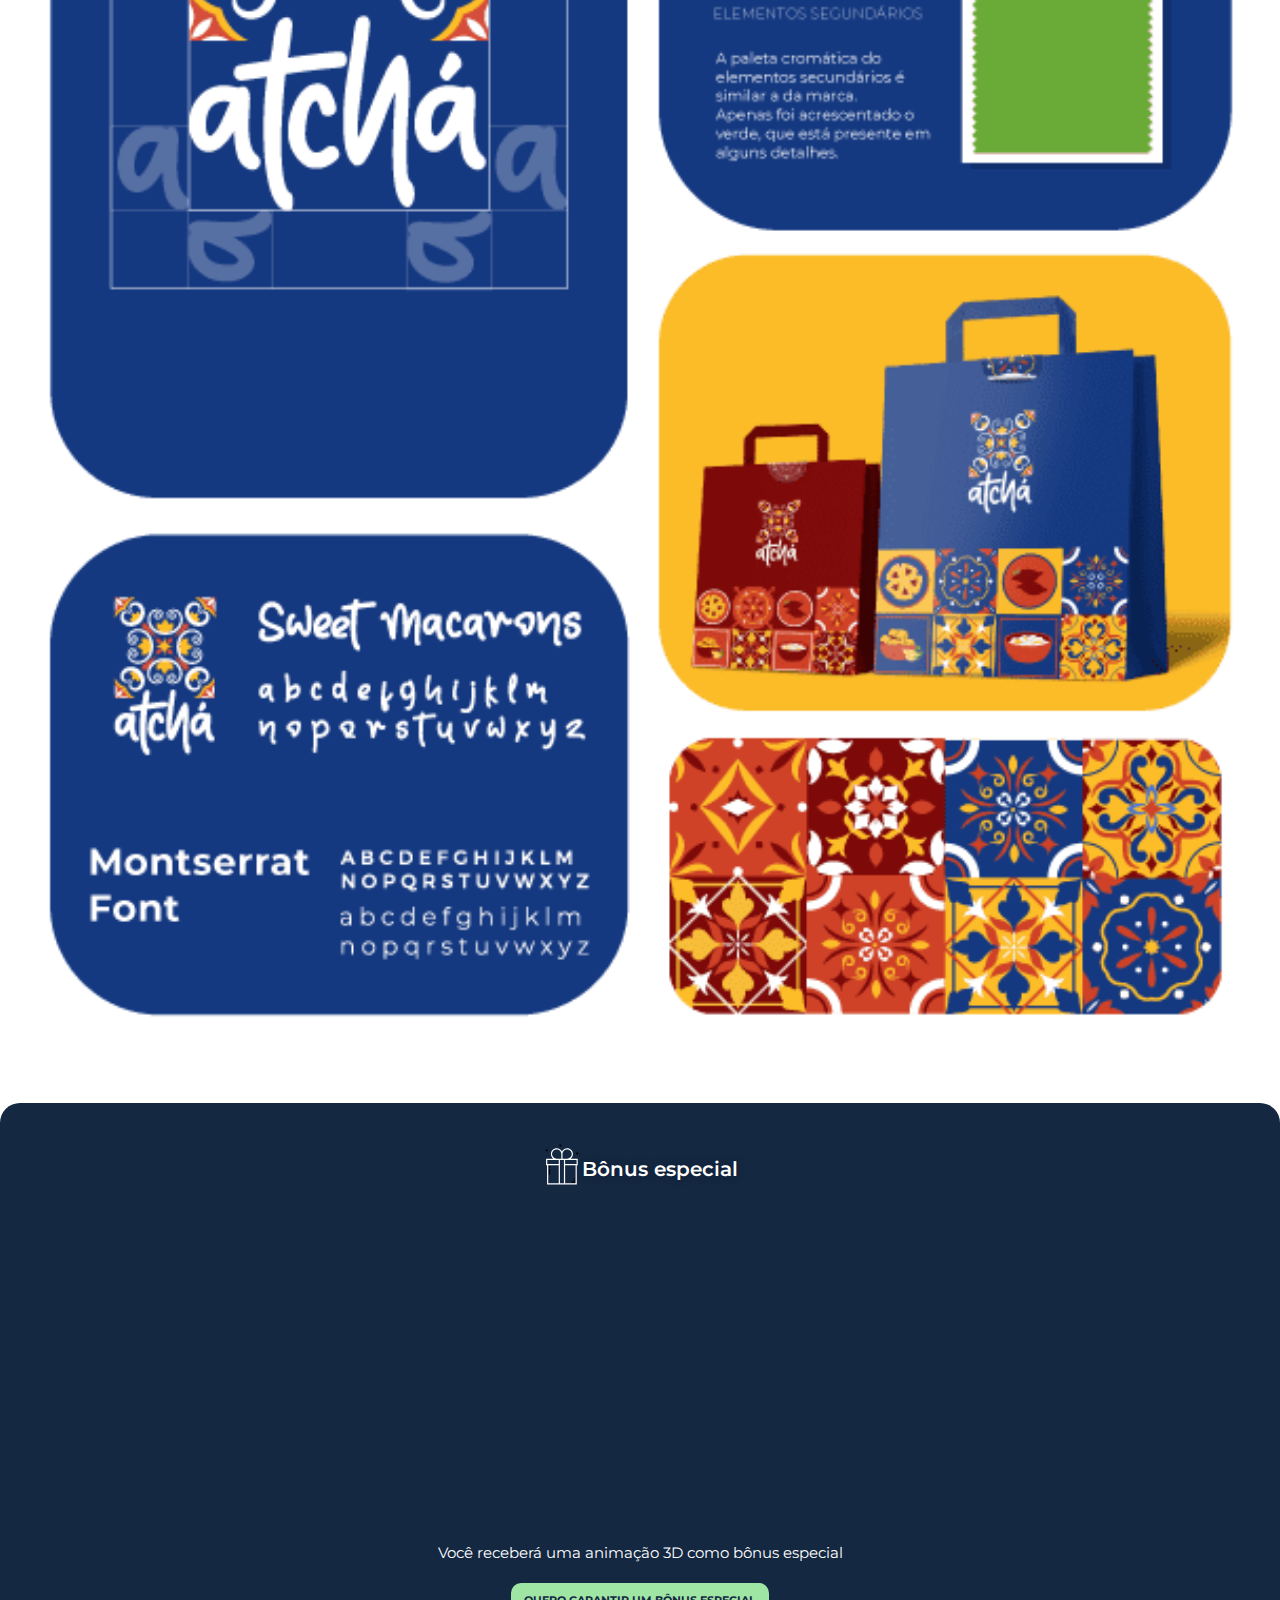
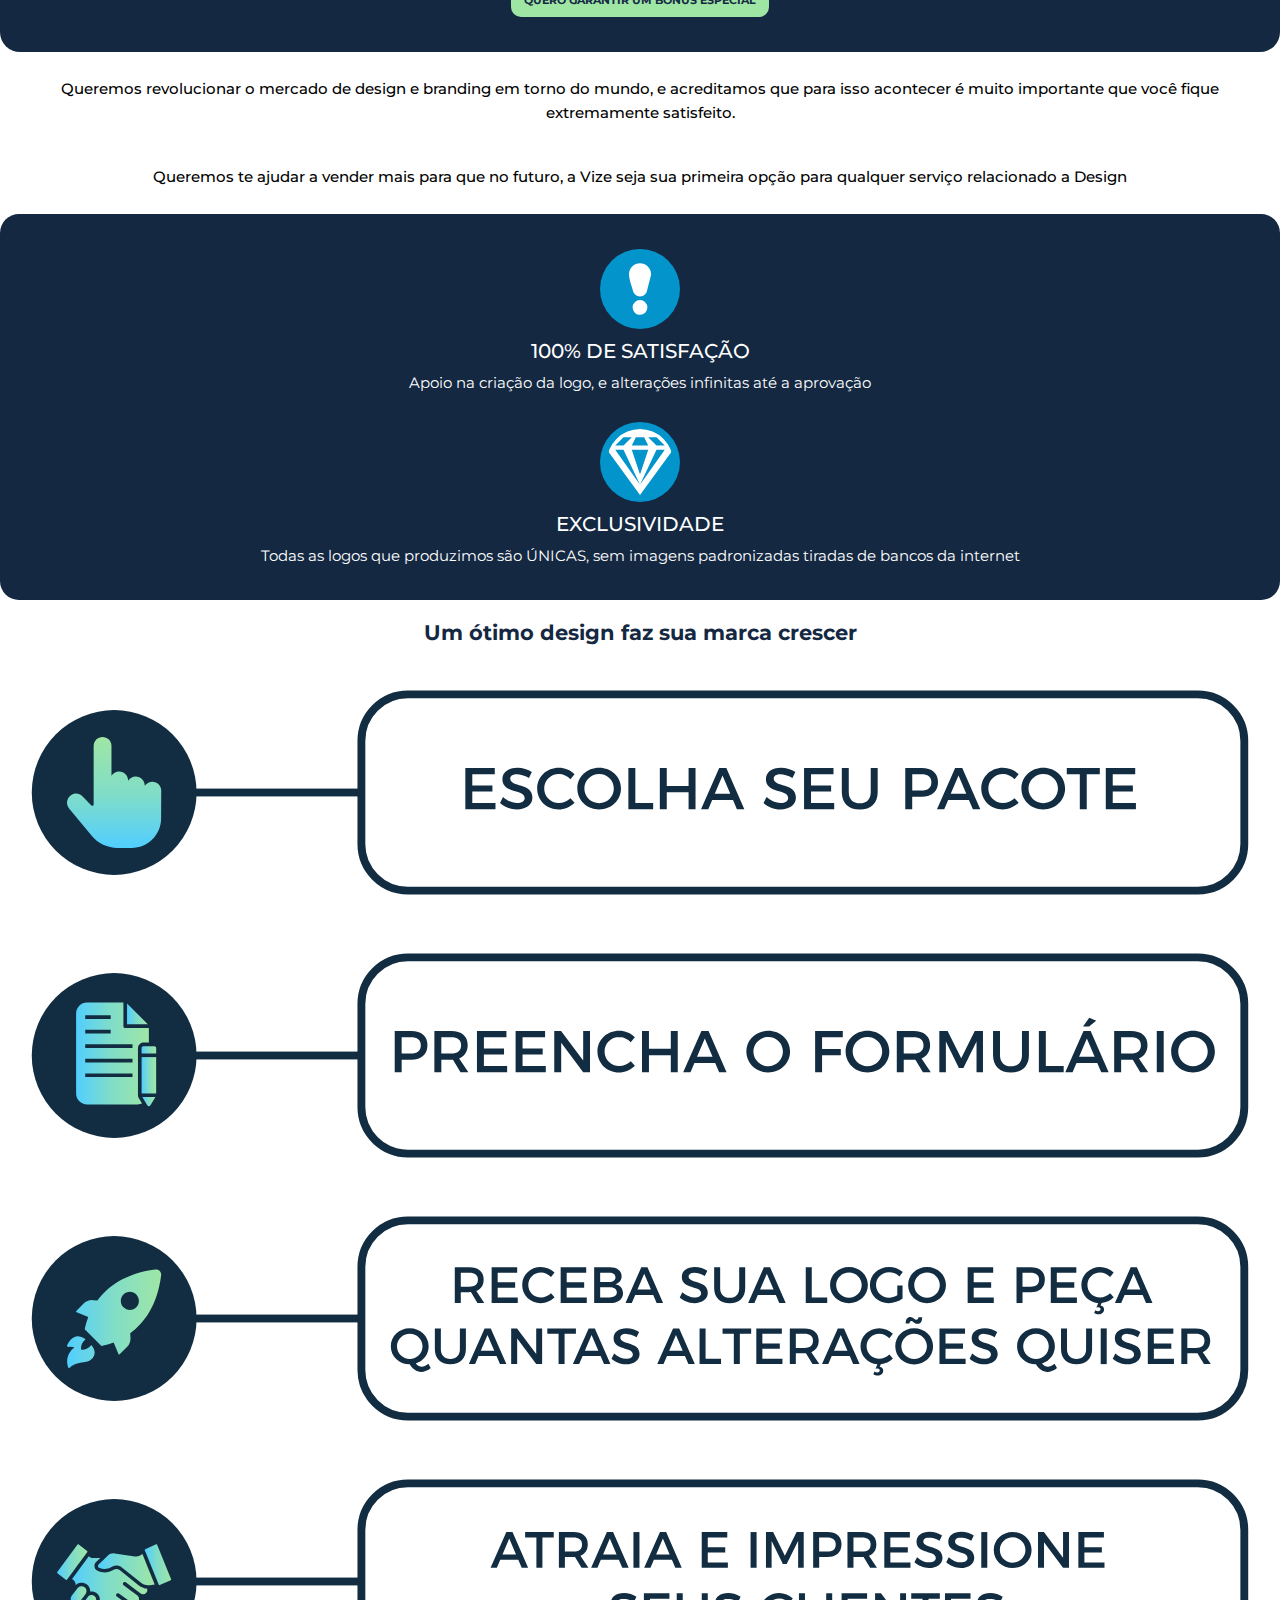
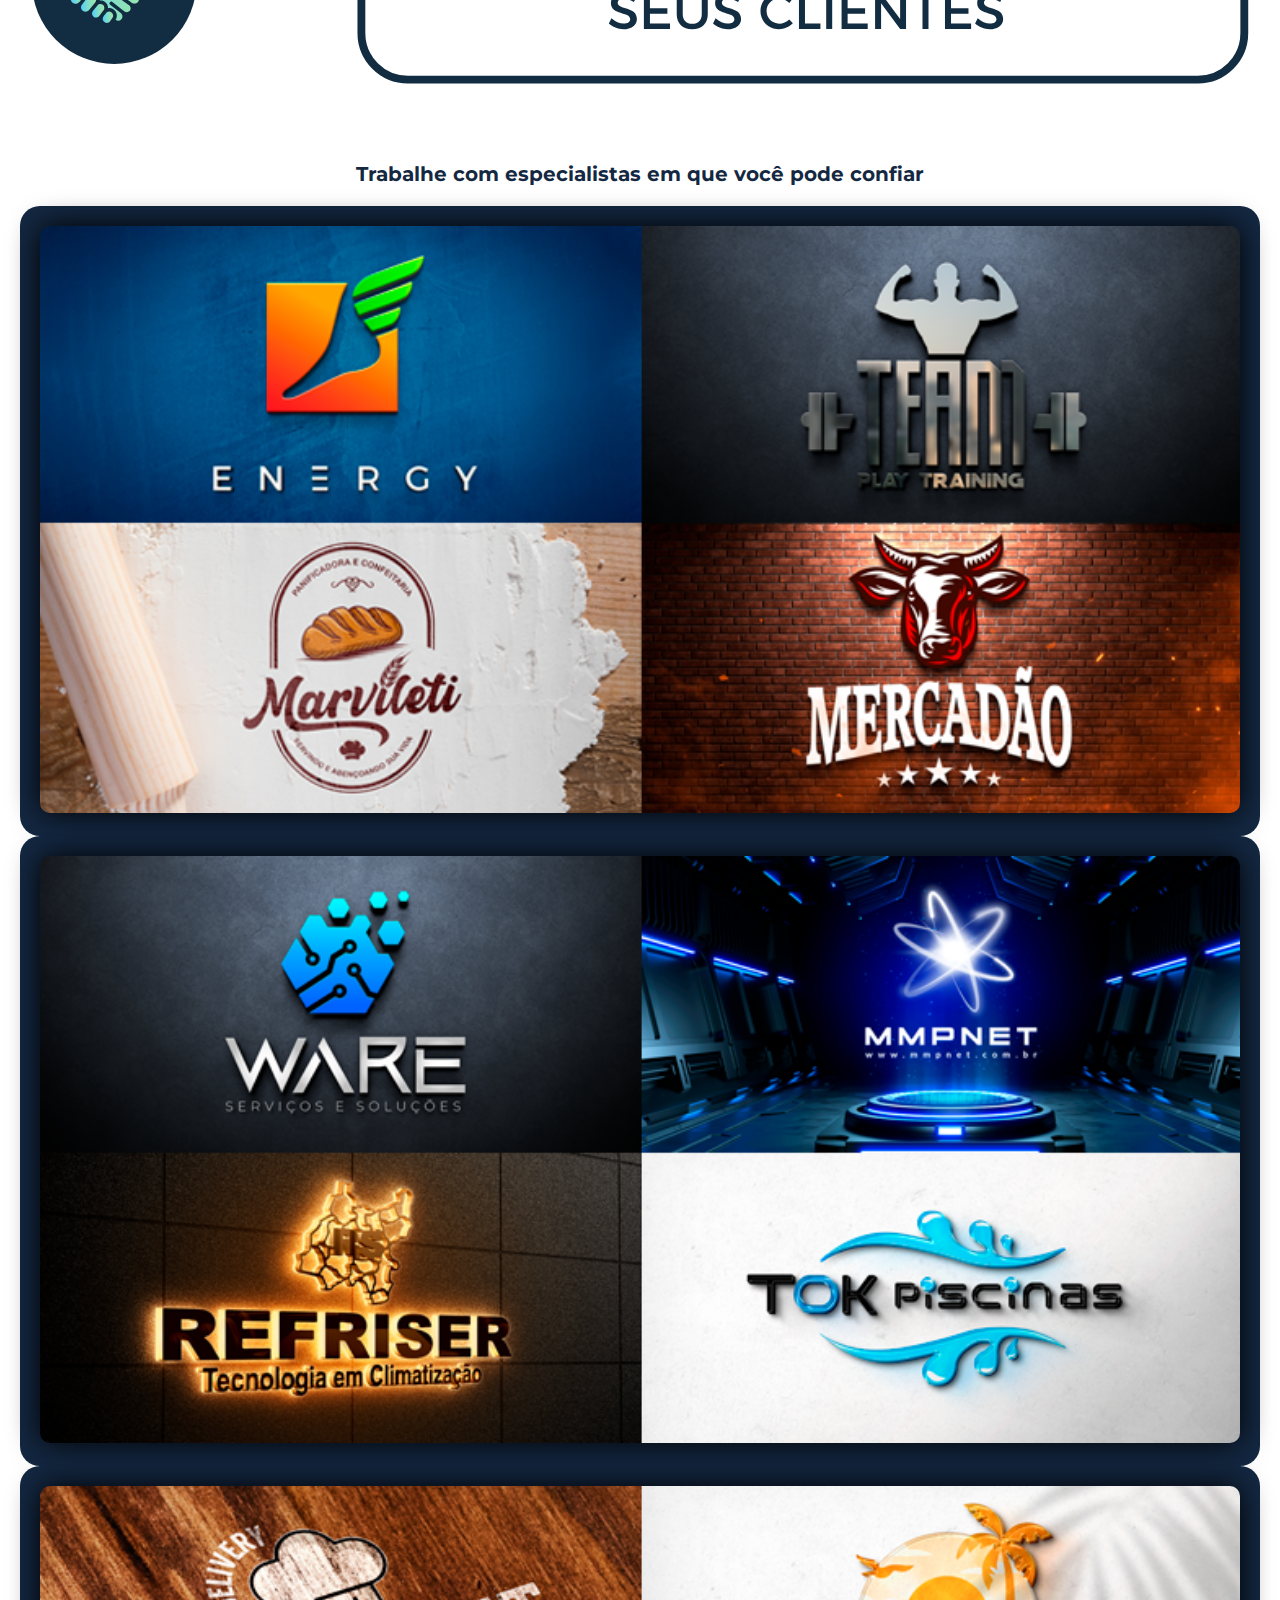
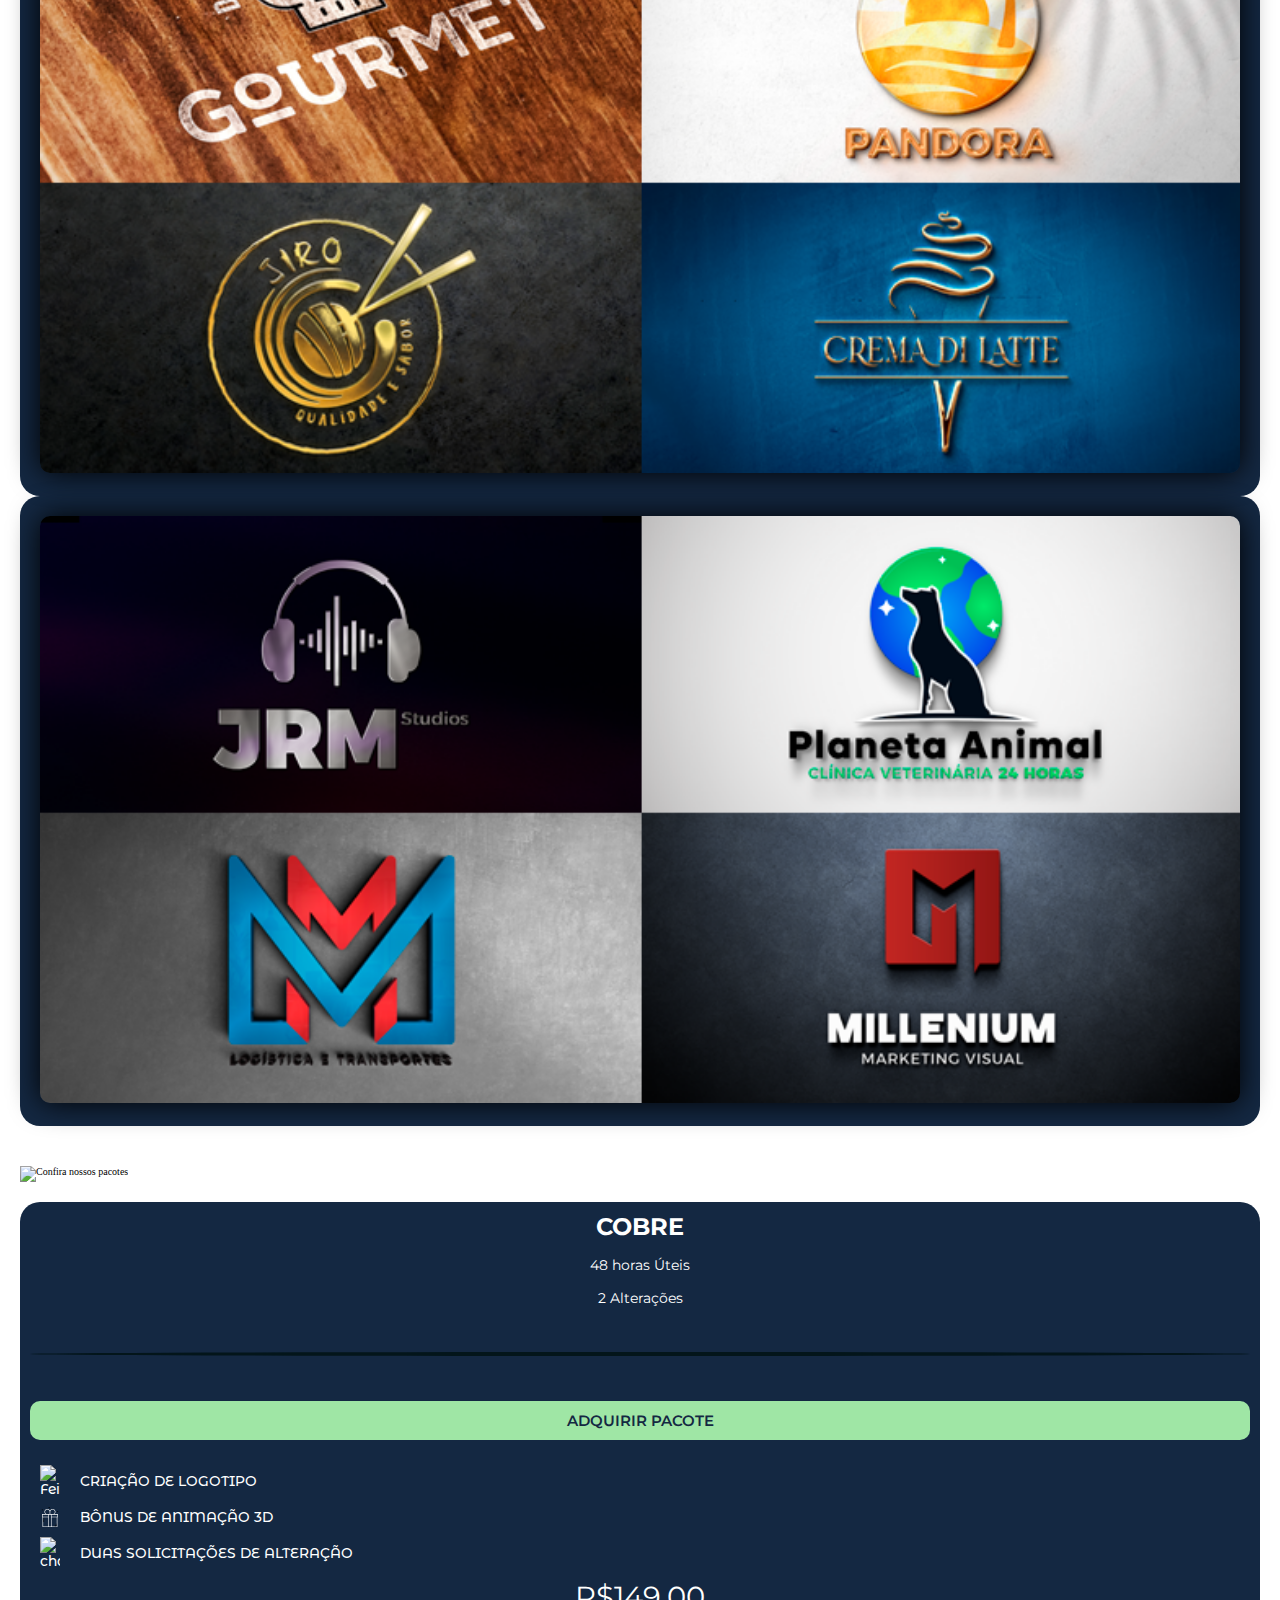
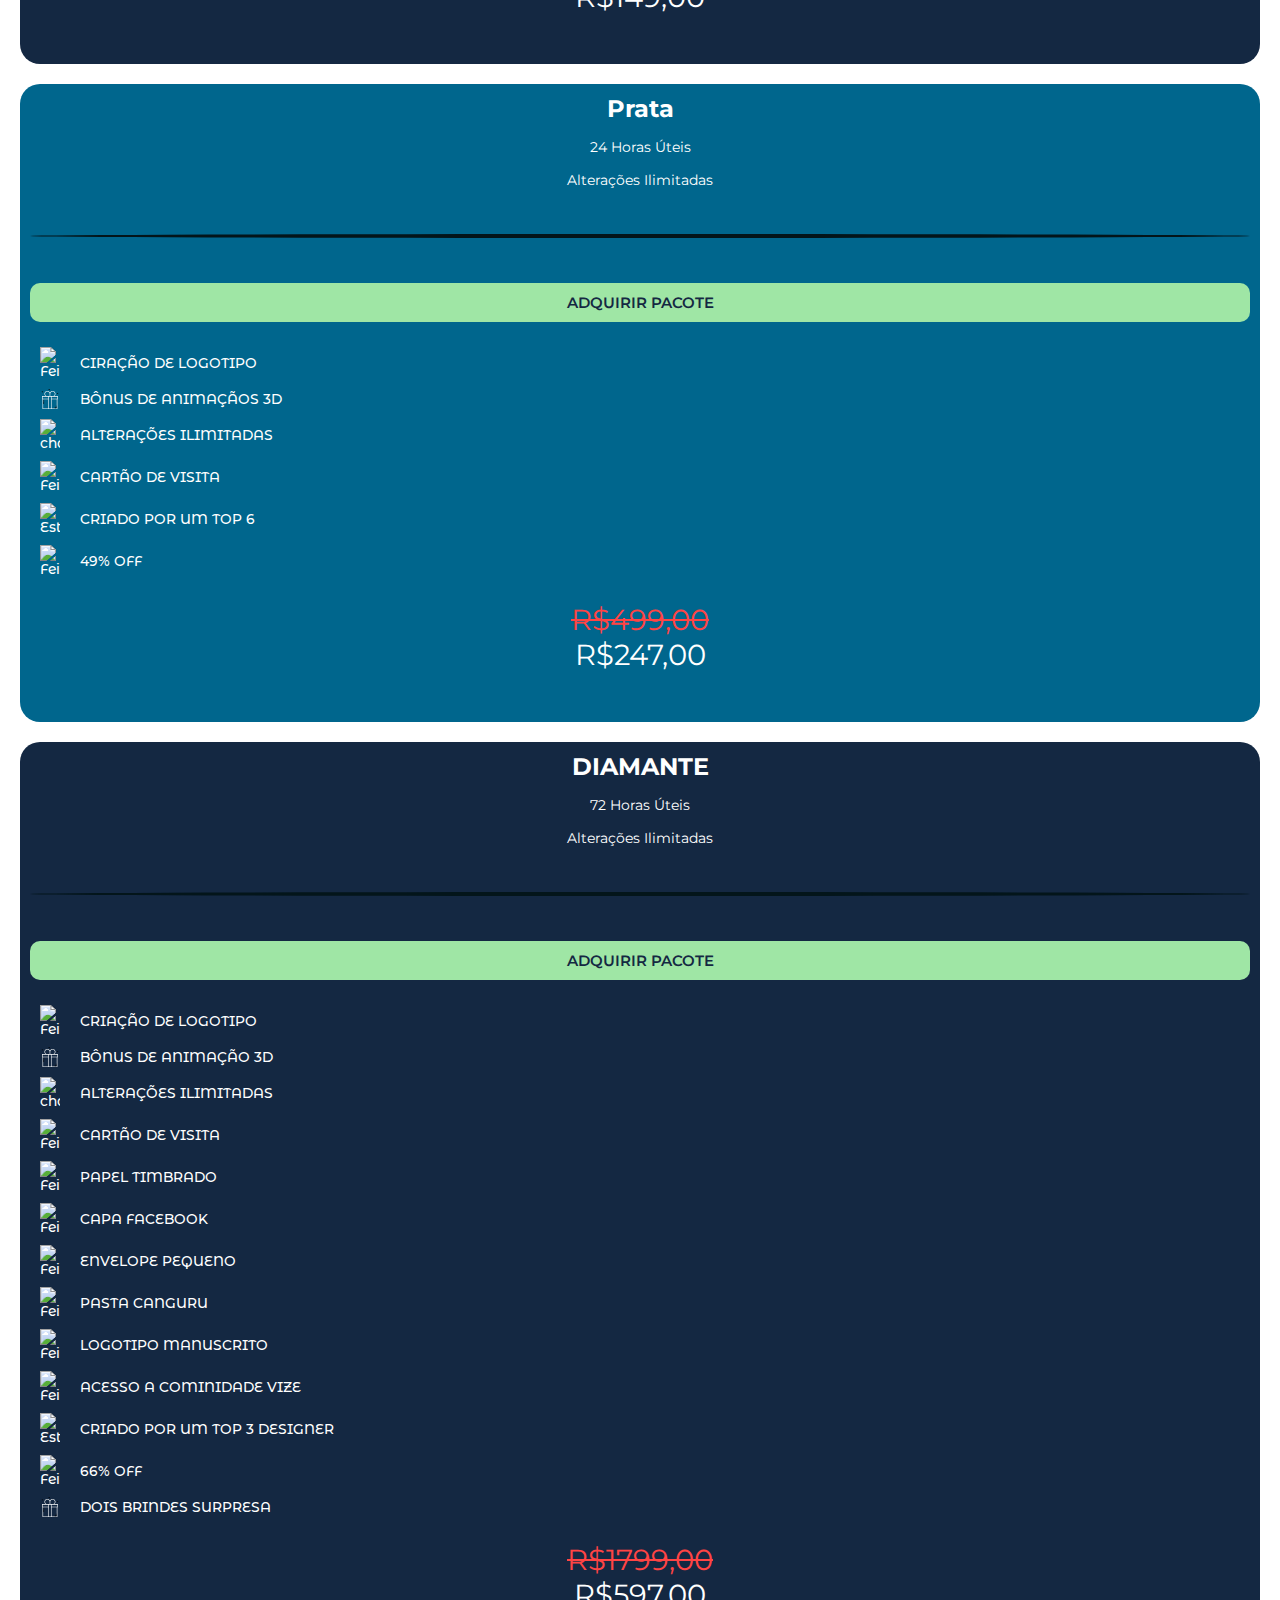
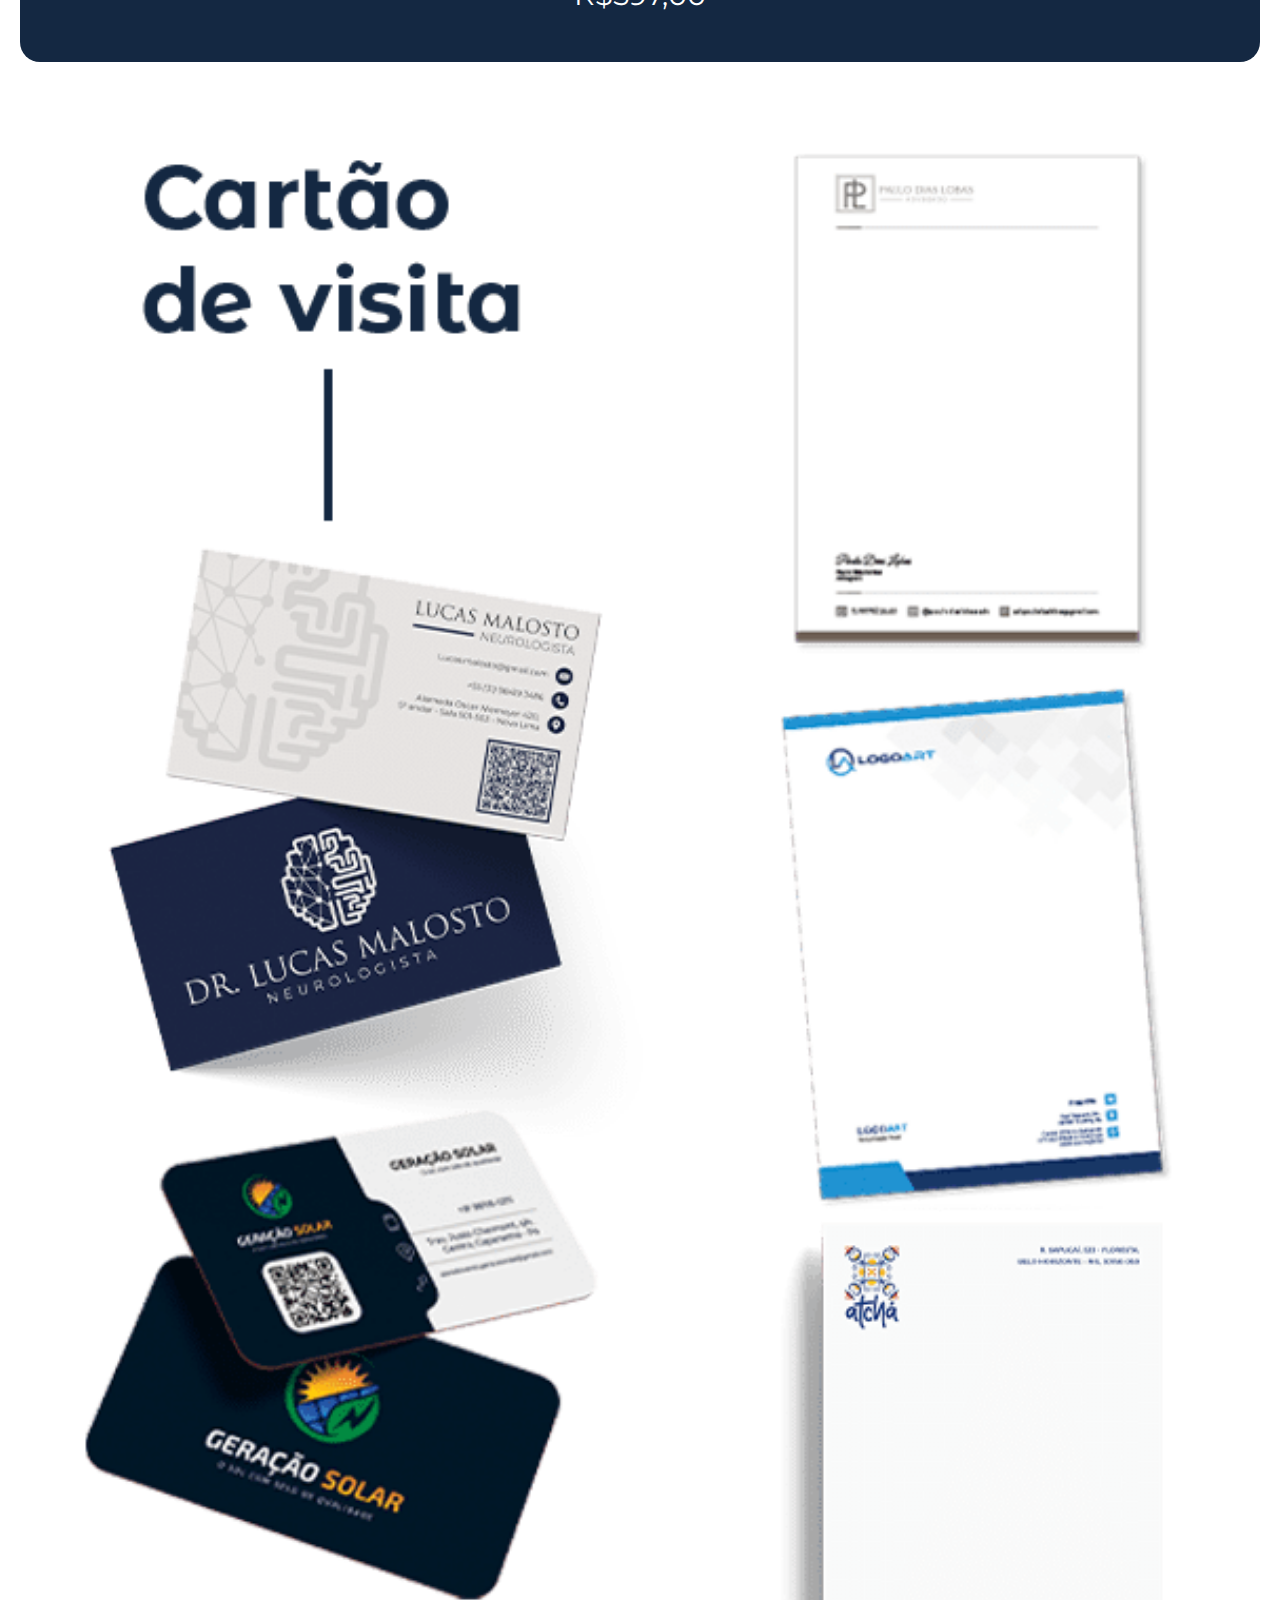
==== commit e5296d51: "sec-height" ====
--- a/index.html
+++ b/index.html
@@ -7,7 +7,8 @@
     <link rel="stylesheet" href="style.css">
     <link rel="preconnect" href="https://fonts.googleapis.com">
     <link rel="preconnect" href="https://fonts.gstatic.com" crossorigin>
-    <link href="https://fonts.googleapis.com/css2?family=Montserrat:wght@400;500;600;700;800&display=swap"
+    <link
+        href="https://fonts.googleapis.com/css2?family=Montserrat+Alternates:ital,wght@0,100;0,200;0,300;0,400;0,500;0,600;0,700;0,800;0,900;1,100;1,200;1,300;1,400;1,500;1,600;1,700;1,800;1,900&family=Montserrat:ital,wght@0,100;0,200;0,300;0,400;0,500;0,600;0,700;0,800;0,900;1,100;1,200;1,300;1,400;1,500;1,600;1,700;1,800;1,900&display=swap"
         rel="stylesheet">
     <script src="script.js"></script>
     <title>Logo Profissional - Online Design</title>
@@ -68,9 +69,8 @@
                     <span>Bônus especial</span>
                 </div>
                 <div class="sec-two-yt">
-                    <iframe width="560" height="315" 
-                    src="https://www.youtube.com/embed/1FBsIP9EuJU" title="YouTube video player"
-                        frameborder="0"
+                    <iframe width="560" height="315" src="https://www.youtube.com/embed/1FBsIP9EuJU"
+                        title="YouTube video player" frameborder="0"
                         allow="accelerometer; autoplay; clipboard-write; encrypted-media; gyroscope; picture-in-picture; web-share"
                         allowfullscreen>
                     </iframe>
@@ -84,11 +84,13 @@
             </section>
             <section class="sec-t">
                 <p>
-                    Queremos revolucionar o mercado de design e branding em torno do mundo, e acreditamos que para isso acontecer é muito
+                    Queremos revolucionar o mercado de design e branding em torno do mundo, e acreditamos que para isso
+                    acontecer é muito
                     importante que você fique extremamente satisfeito.
                 </p>
                 <p>
-                    Queremos te ajudar a vender mais para que no futuro, a Vize seja sua primeira opção para qualquer serviço relacionado a
+                    Queremos te ajudar a vender mais para que no futuro, a Vize seja sua primeira opção para qualquer
+                    serviço relacionado a
                     Design
                 </p>
             </section>
@@ -133,6 +135,71 @@
                         <img src="assets/ANUNCIOS-LOGOS-9.png" alt="Atraia e empressione seus clientes">
                     </div>
             </section>
+            <section class="sec-seven">
+                <div class="sec-seven-topo">
+                    <img src="assets/confira-nossos-pacotes.svg" alt="Confira nossos pacotes">
+                </div>
+                <div class="produto cobre">
+                    <h2>COBRE</h2>
+                    <p>48 horas Úteis</p>
+                    <p>2 Alterações</p>
+                    <div class="line-pre"></div>
+                    <a href="#" class="button-preco">ADQUIRIR PACOTE</a>
+                    <ul>
+                        <li> <img src="assets/do.svg" alt="Feito" class="icons-do"> CRIAÇÃO DE LOGOTIPO</li>
+                        <li> <img src="assets/gift-svgrepo-com.svg" alt="presente" class="icons-do"> BÔNUS DE ANIMAÇÃO 3D</li>
+                        <li> <img src="assets/chat.svg" alt="chat" class="icons-do"> DUAS SOLICITAÇÕES DE ALTERAÇÃO</li>
+                    </ul>
+                    <span class="preco">R$149,00</span>
+                </div>
+                <div class="produto prata">
+                    <h2>Prata</h2>
+                    <p>24 Horas Úteis</p>
+                    <p>Alterações Ilimitadas</p>
+                    <div class="line-pre"></div>
+                    <a href="#" class="button-preco">ADQUIRIR PACOTE</a>
+                    <ul>
+                        <li> <img src="assets/do.svg" alt="Feito" class="icons-do"> CIRAÇÃO DE LOGOTIPO</li>
+                        <li> <img src="assets/gift-svgrepo-com.svg" alt="presente" class="icons-do"> BÔNUS DE ANIMAÇÃOS 3D</li>
+                        <li> <img src="assets/chat.svg" alt="chat" class="icons-do"> ALTERAÇÕES ILIMITADAS</li>
+                        <li> <img src="assets/do.svg" alt="Feito" class="icons-do"> CARTÃO DE VISITA</li>
+                        <li> <img src="assets/star.svg" alt="Estrela" class="icons-do"> CRIADO POR UM TOP 6</li>
+                        <li> <img src="assets/do.svg" alt="Feito" class="icons-do"> 49% OFF</li>
+                    </ul>
+                    <span class="preco-ant">R$499,00</span>
+                    <span class="preco">R$247,00</span>
+                </div>
+                <div class="produto diamante">
+                    <h2>DIAMANTE</h2>
+                    <p>72 Horas Úteis</p>
+                    <p>Alterações Ilimitadas</p>
+                    <div class="line-pre"></div>
+                    <a href="#" class="button-preco">ADQUIRIR PACOTE</a>
+                    <ul>
+                        <li> <img src="assets/do.svg" alt="Feito" class="icons-do"> CRIAÇÃO DE LOGOTIPO</li>
+                        <li> <img src="assets/gift-svgrepo-com.svg" alt="presente" class="icons-do"> BÔNUS DE ANIMAÇÃO 3D</li>
+                        <li> <img src="assets/chat.svg" alt="chat" class="icons-do"> ALTERAÇÕES ILIMITADAS</li>
+                        <li> <img src="assets/do.svg" alt="Feito" class="icons-do"> CARTÃO DE VISITA</li>
+                        <li> <img src="assets/do.svg" alt="Feito" class="icons-do"> PAPEL TIMBRADO</li>
+                        <li> <img src="assets/do.svg" alt="Feito" class="icons-do"> CAPA FACEBOOK</li>
+                        <li> <img src="assets/do.svg" alt="Feito" class="icons-do"> ENVELOPE PEQUENO</li>
+                        <li> <img src="assets/do.svg" alt="Feito" class="icons-do"> PASTA CANGURU</li>
+                        <li> <img src="assets/do.svg" alt="Feito" class="icons-do"> LOGOTIPO MANUSCRITO</li>
+                        <li> <img src="assets/do.svg" alt="Feito" class="icons-do"> ACESSO A COMINIDADE VIZE</li>
+                        <li> <img src="assets/star.svg" alt="Estrela" class="icons-do"> CRIADO POR UM TOP 3 DESIGNER</li>
+                        <li> <img src="assets/do.svg" alt="Feito" class="icons-do"> 66% OFF</li>
+                        <li> <img src="assets/gift-svgrepo-com.svg" alt="presente" class="icons-do"> DOIS BRINDES SURPRESA</li>
+                    </ul>
+                    <span class="preco-ant" >R$1799,00</span>
+                    <span class="preco" >R$597,00</span>
+                </div>
+            </section>
+            <section class="sec-heit">
+                <div class="exemplos">
+                    <img src="assets/IMAGENS-EXEMPLOS-VERTICAL-1.png" alt="">
+                </div>
+            </section>
+            <section></section>
         </main>
     </div>
 </body>
--- a/style.css
+++ b/style.css
@@ -8,6 +8,7 @@
     font-size: 62.5%;
 
     --font-primy: "Montserrat", Sans-serif;
+    --font-alternative: 'Montserrat Alternates', sans-serif;
 
     --line-height01: 3rem; 
 
@@ -15,8 +16,10 @@
     --cor-preta: black;
 
     --color01: #51CEFF;
-    --color02: rgb(20, 40, 66);
-    --color03:  #9FE6A5;
+    --color02: #142842;
+    --color03: #9FE6A5;
+    --color04: #00668d;
+    --color05: #ff4444
 }
 
 body {
@@ -214,7 +217,7 @@
     font-family: var(--font-primy);
     font-size: 1.5rem;
     text-align: center;
-    line-height: 1.5rem;
+    line-height: 2rem;
 }
 
 .sec-two-button {
@@ -232,7 +235,7 @@
     border-radius: 10px;
     font-family: var(--font-primy);
     font-weight: 700;
-    font-size: 1.2rem;
+    font-size: 1.1rem;
 }
 
 .sec-two-button a:hover {
@@ -330,5 +333,102 @@
 .logos img {
     width: 100%;
     border-radius: 1rem;
-}
-
+    box-shadow: 0px 0px 30px 0px black;
+}
+
+.sec-seven {
+    width: 100%;
+    padding: 2rem;
+}
+
+.sec-seven-topo img {
+    width: 100%;
+}
+
+.sec-seven .produto {
+    padding: 1rem;
+    color: var(--cor-branca);
+    background-color: var(--color02);
+    margin: 2rem auto;
+    border-radius: 2rem;
+    font-family: var(--font-primy);
+    display: flex;
+    flex-direction: column;
+    gap: 1.5rem;
+}
+
+.prata {
+    background: var(--color04) !important;
+}
+
+.sec-seven .produto h2 {
+    font-size: 2.4rem;
+    text-align: center;
+}
+
+.sec-seven .produto p {
+    font-size: 1.4rem;
+    text-align: center;
+}
+
+div.line-pre {
+    border-bottom: 4px solid #03151a;
+    border-radius: 50%;
+    margin-top: 3rem;
+    margin-bottom: 3rem;
+}
+
+.button-preco {
+    text-align: center;
+    width: 100%;
+    color: var(--color02);
+    text-decoration: none;
+    padding: 1rem 1.3rem;
+    background: var(--color03);
+    border-radius: 10px;
+    font-family: var(--font-primy);
+    font-weight: 600;
+    font-size: 1.5rem;
+}
+
+.button-preco:hover {
+    background: #2b7431;
+    color: var(--color03);
+}
+
+.produto ul li {
+    display: flex;
+    align-items: center;
+    font-size: 1.38rem;
+    font-family: var(--font-alternative);
+    margin: 1rem;
+    font-weight: 500;
+}
+
+.icons-do {
+    width: 2rem;
+    align-items: center;
+    margin-right: 2rem;
+}
+
+.preco-ant {
+    text-decoration: line-through;
+    color: var(--color05);
+    font-size: 2.9rem;
+    text-align: center; 
+}
+
+.preco {
+    margin: -1.5rem auto 4rem !important;
+    font-size: 2.9rem;
+    text-align: center; 
+}
+
+.exemplos {
+    width: 100%;
+    padding: 1rem;
+}
+
+.exemplos img {
+    width: 100%;
+}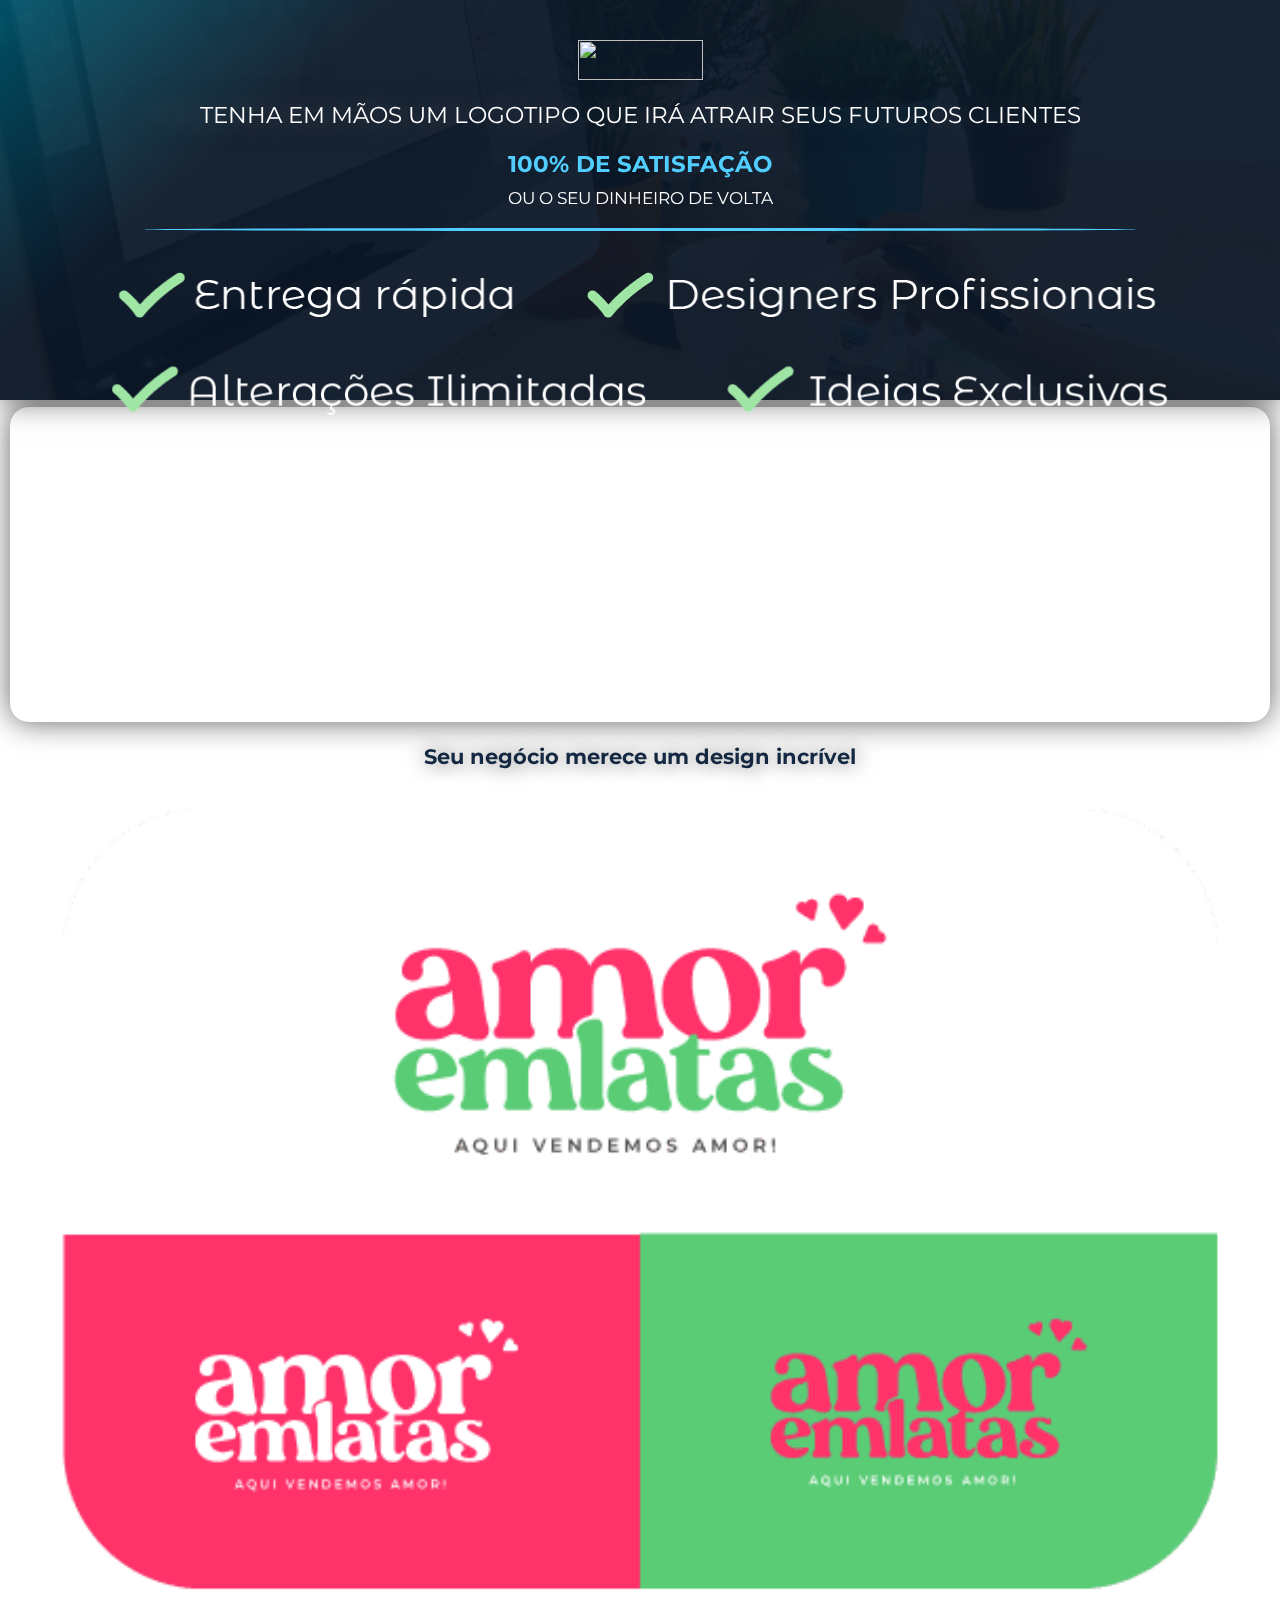
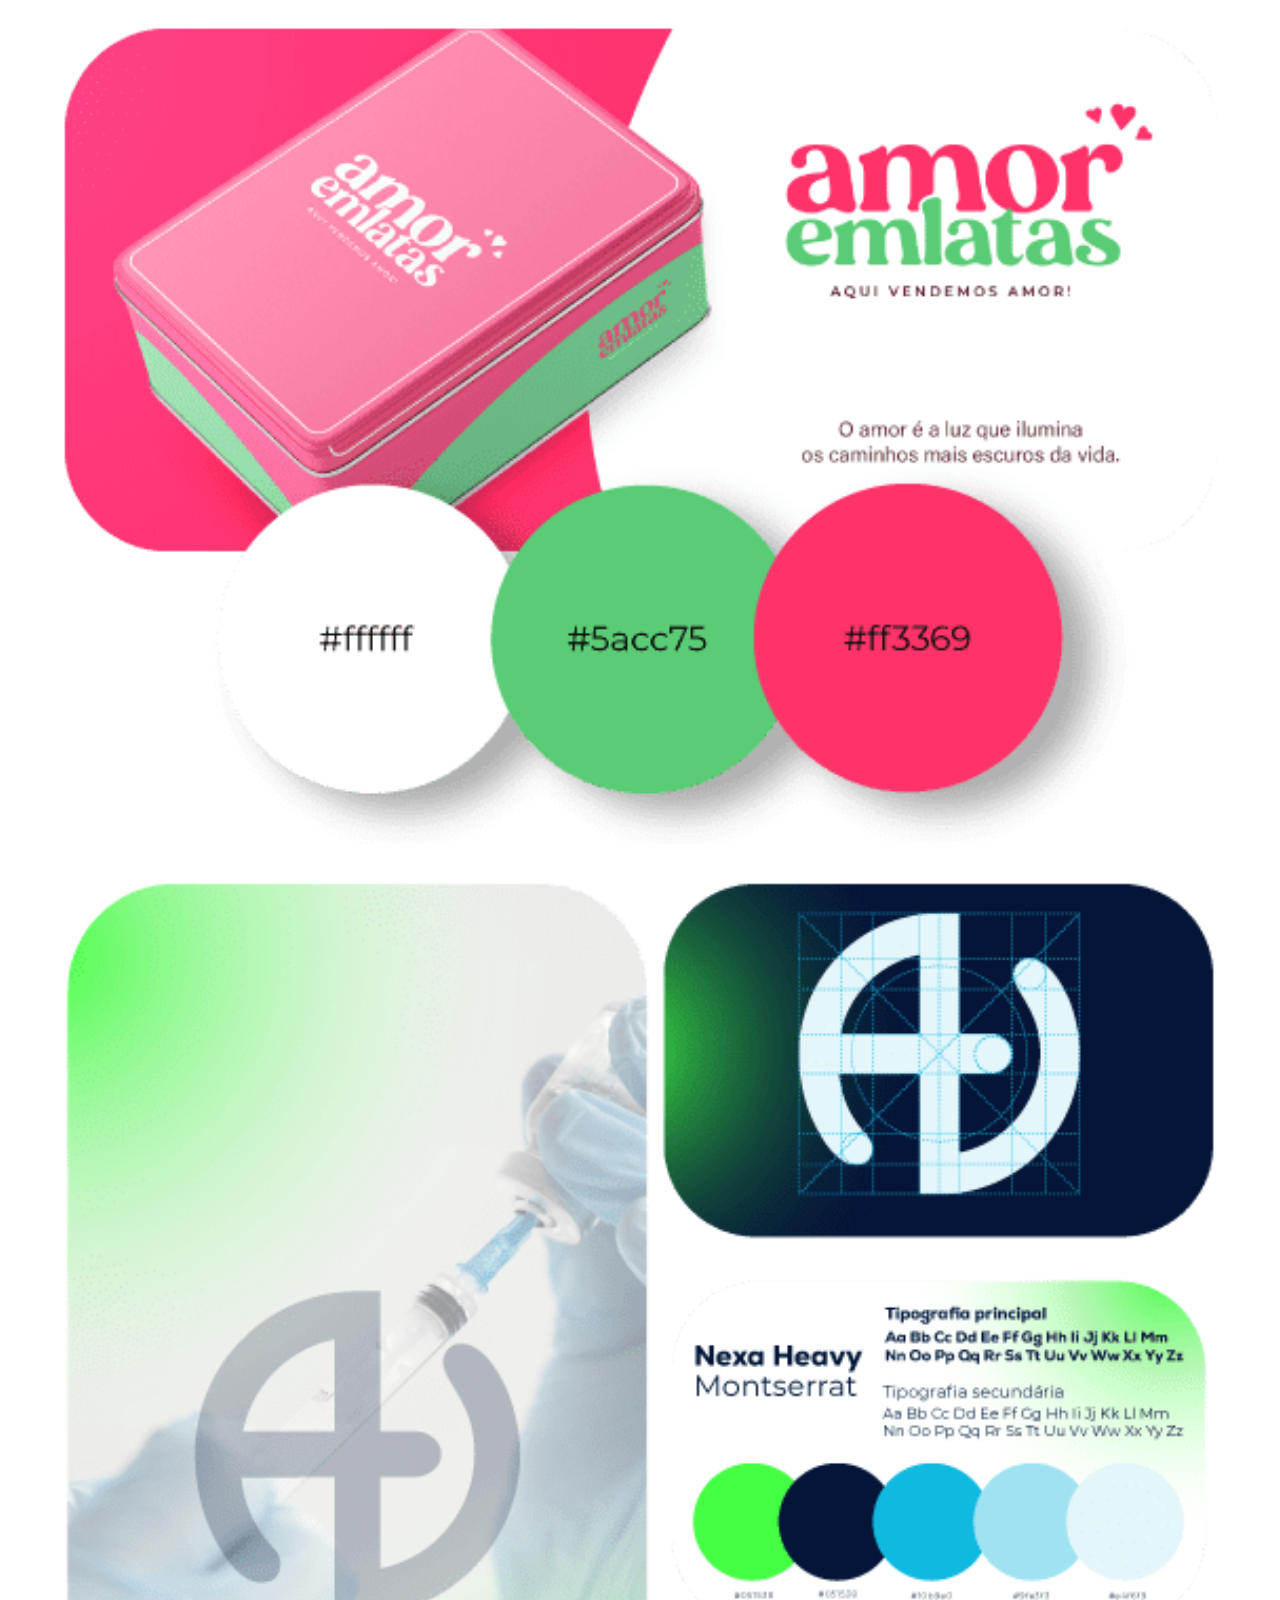
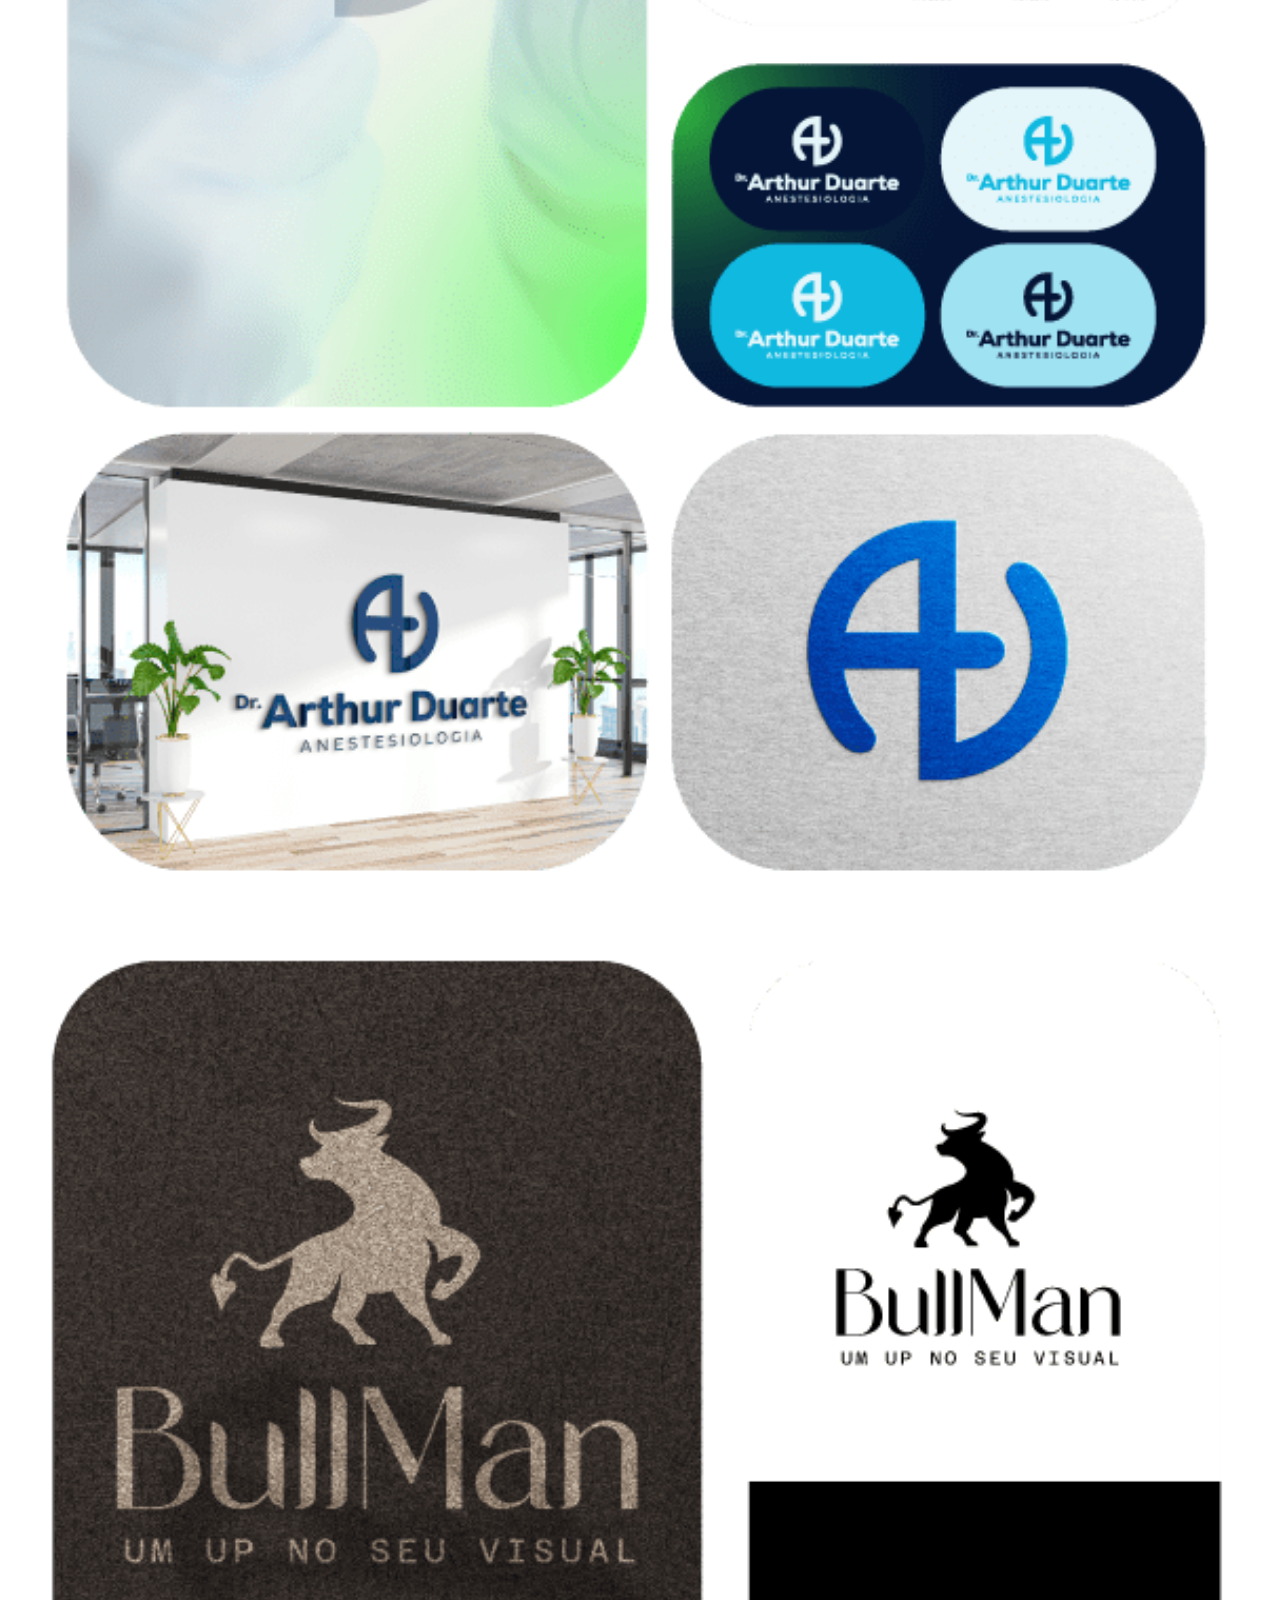
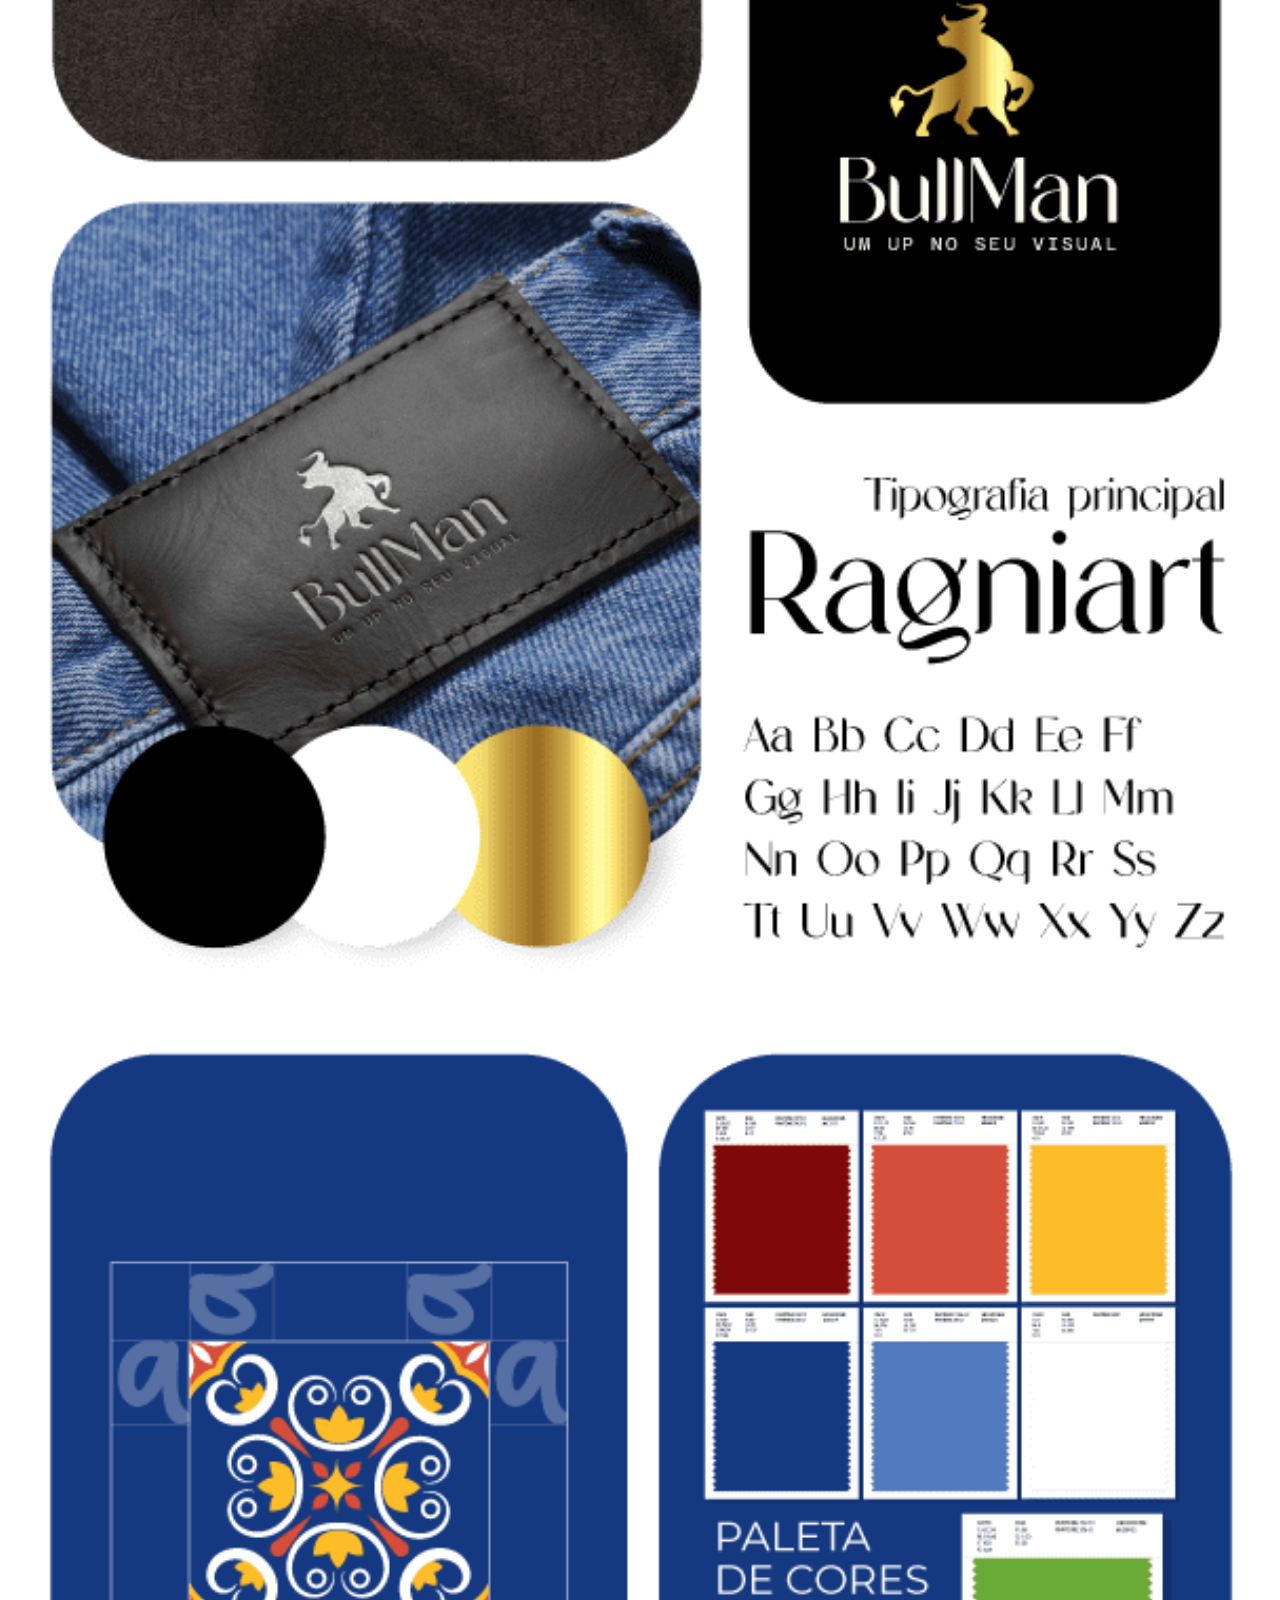
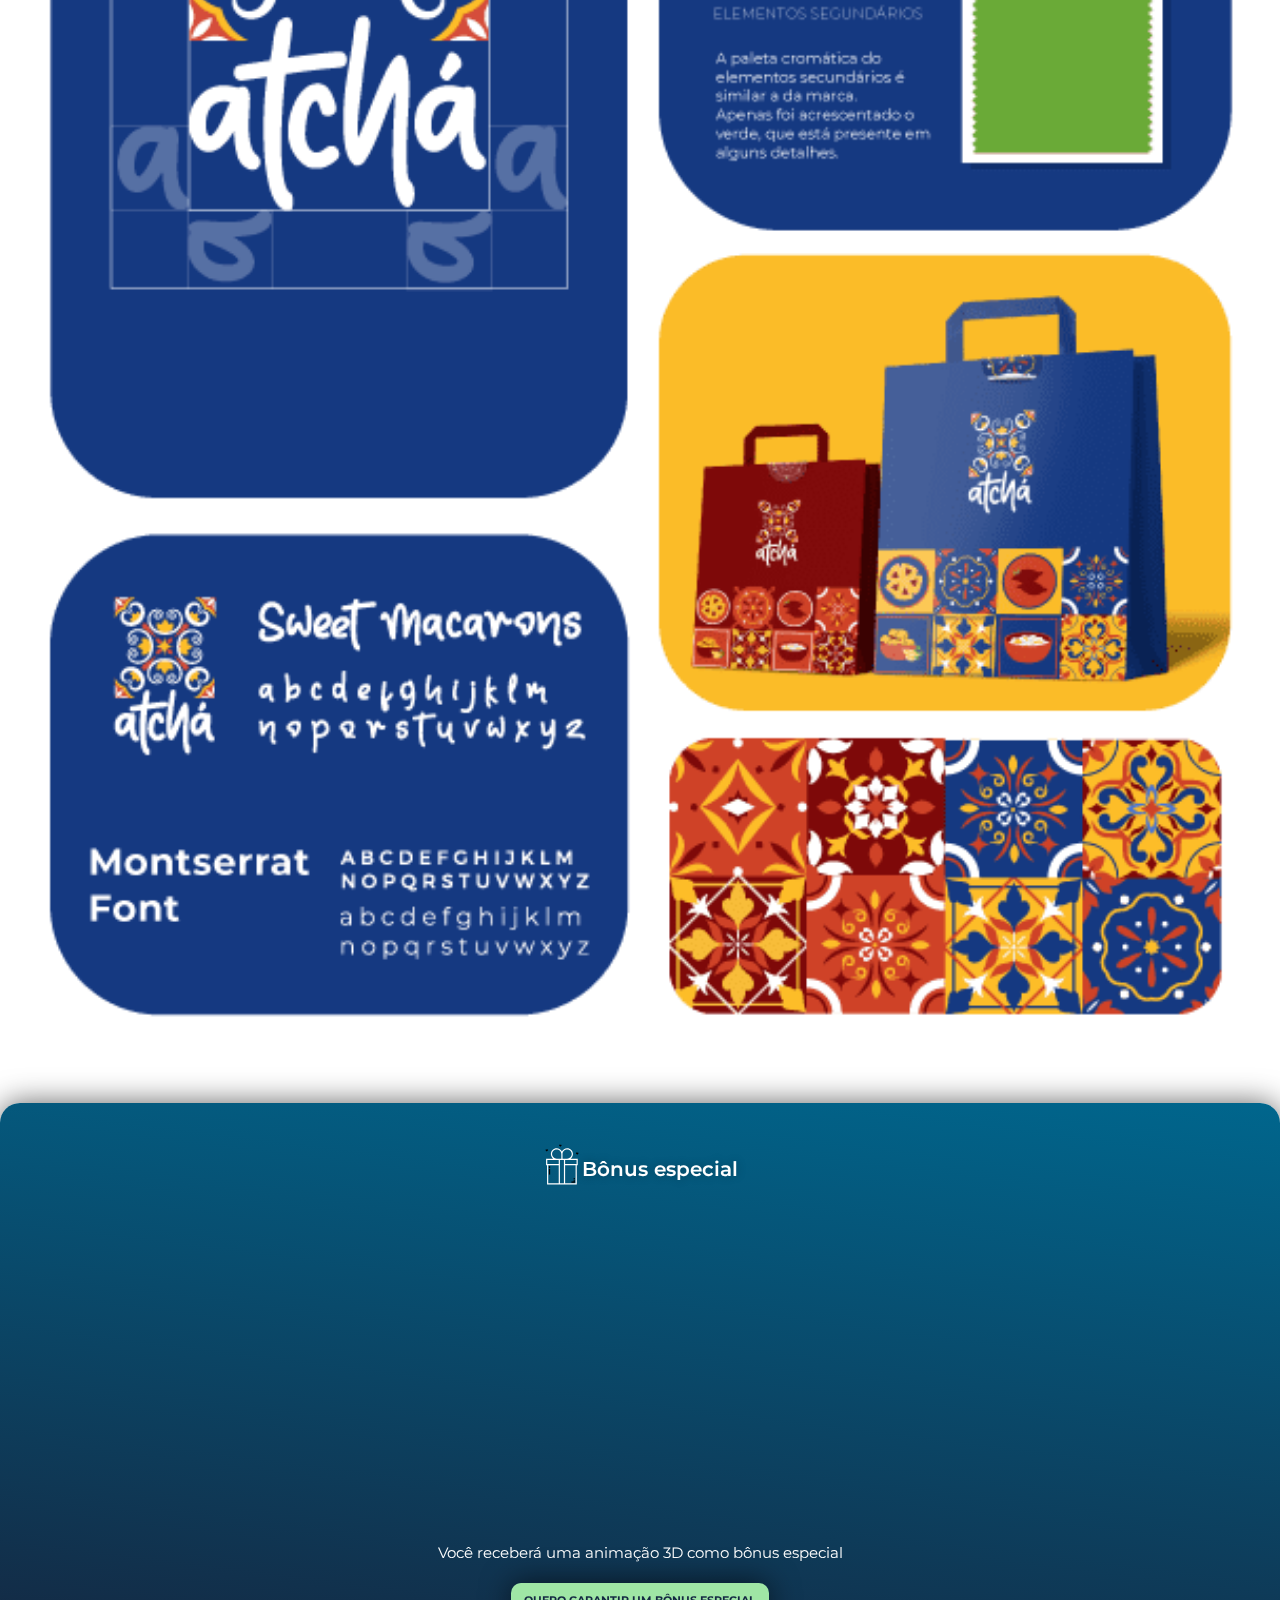
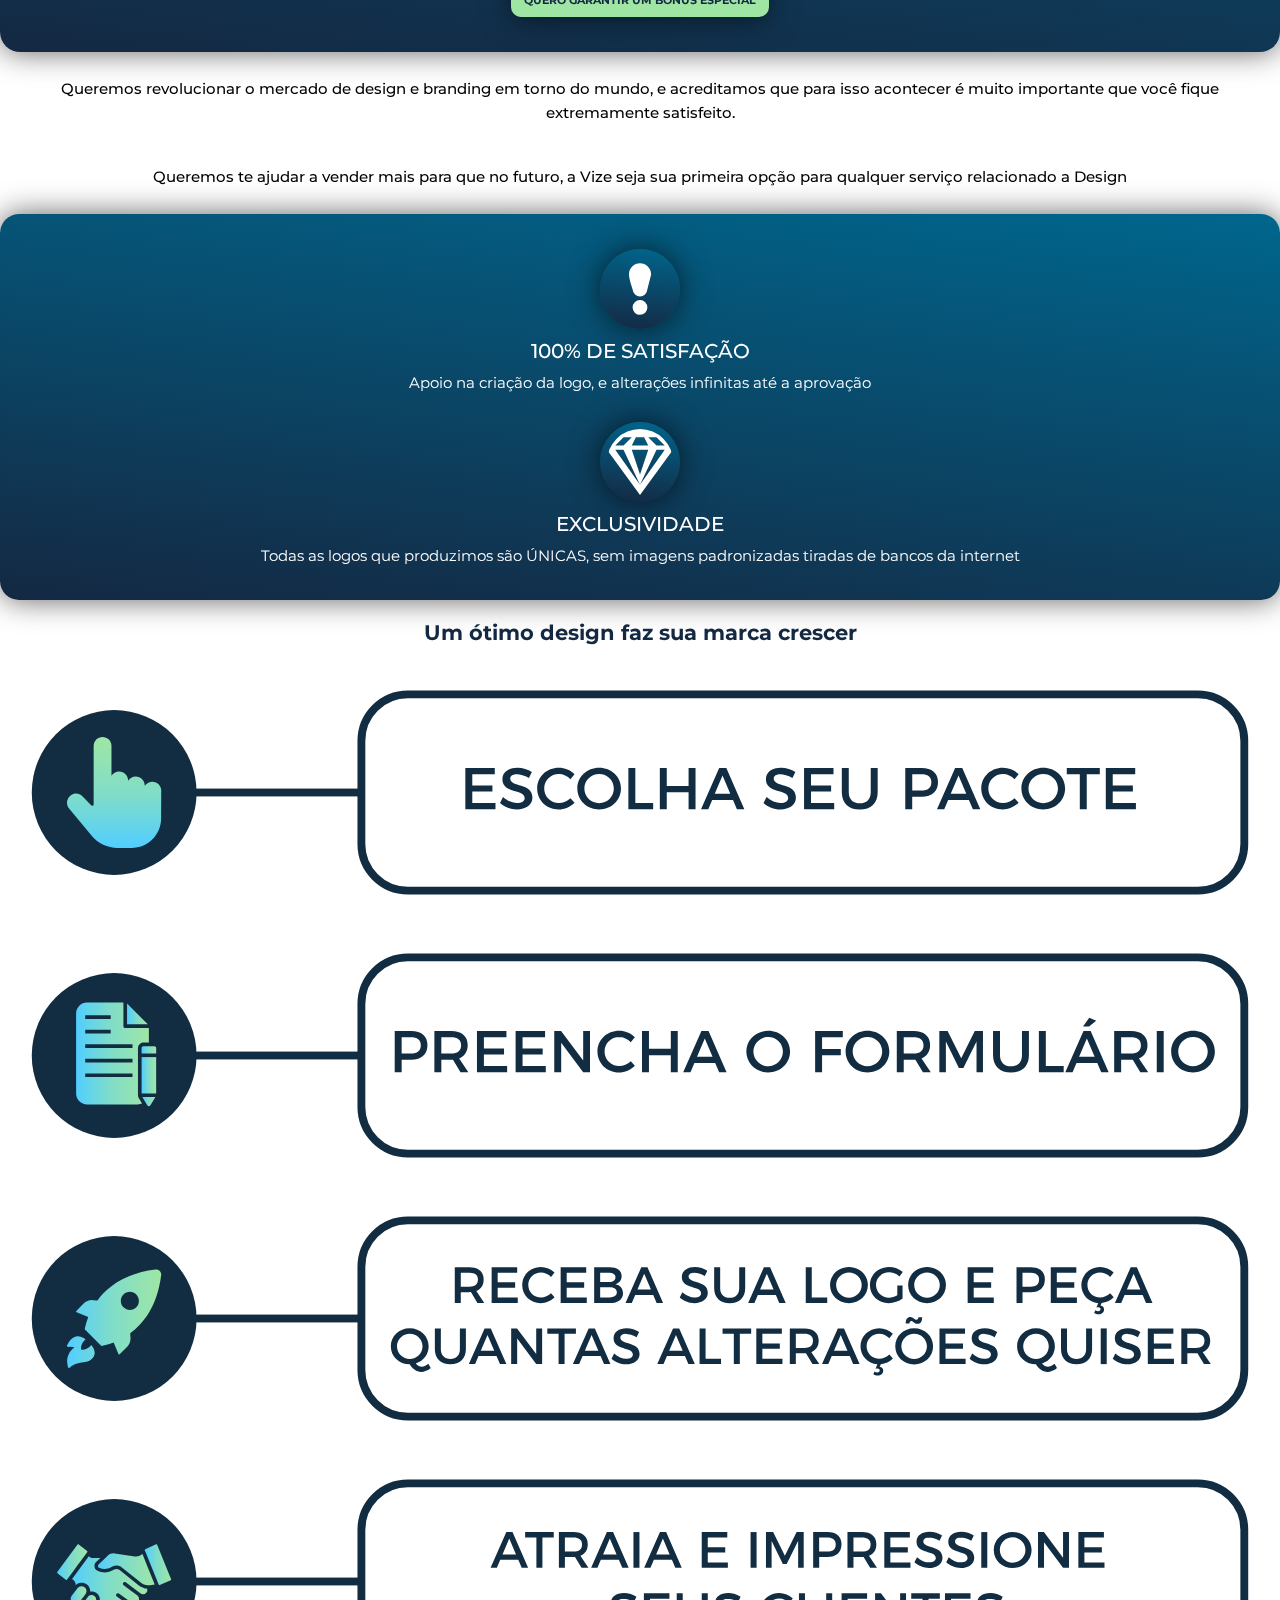
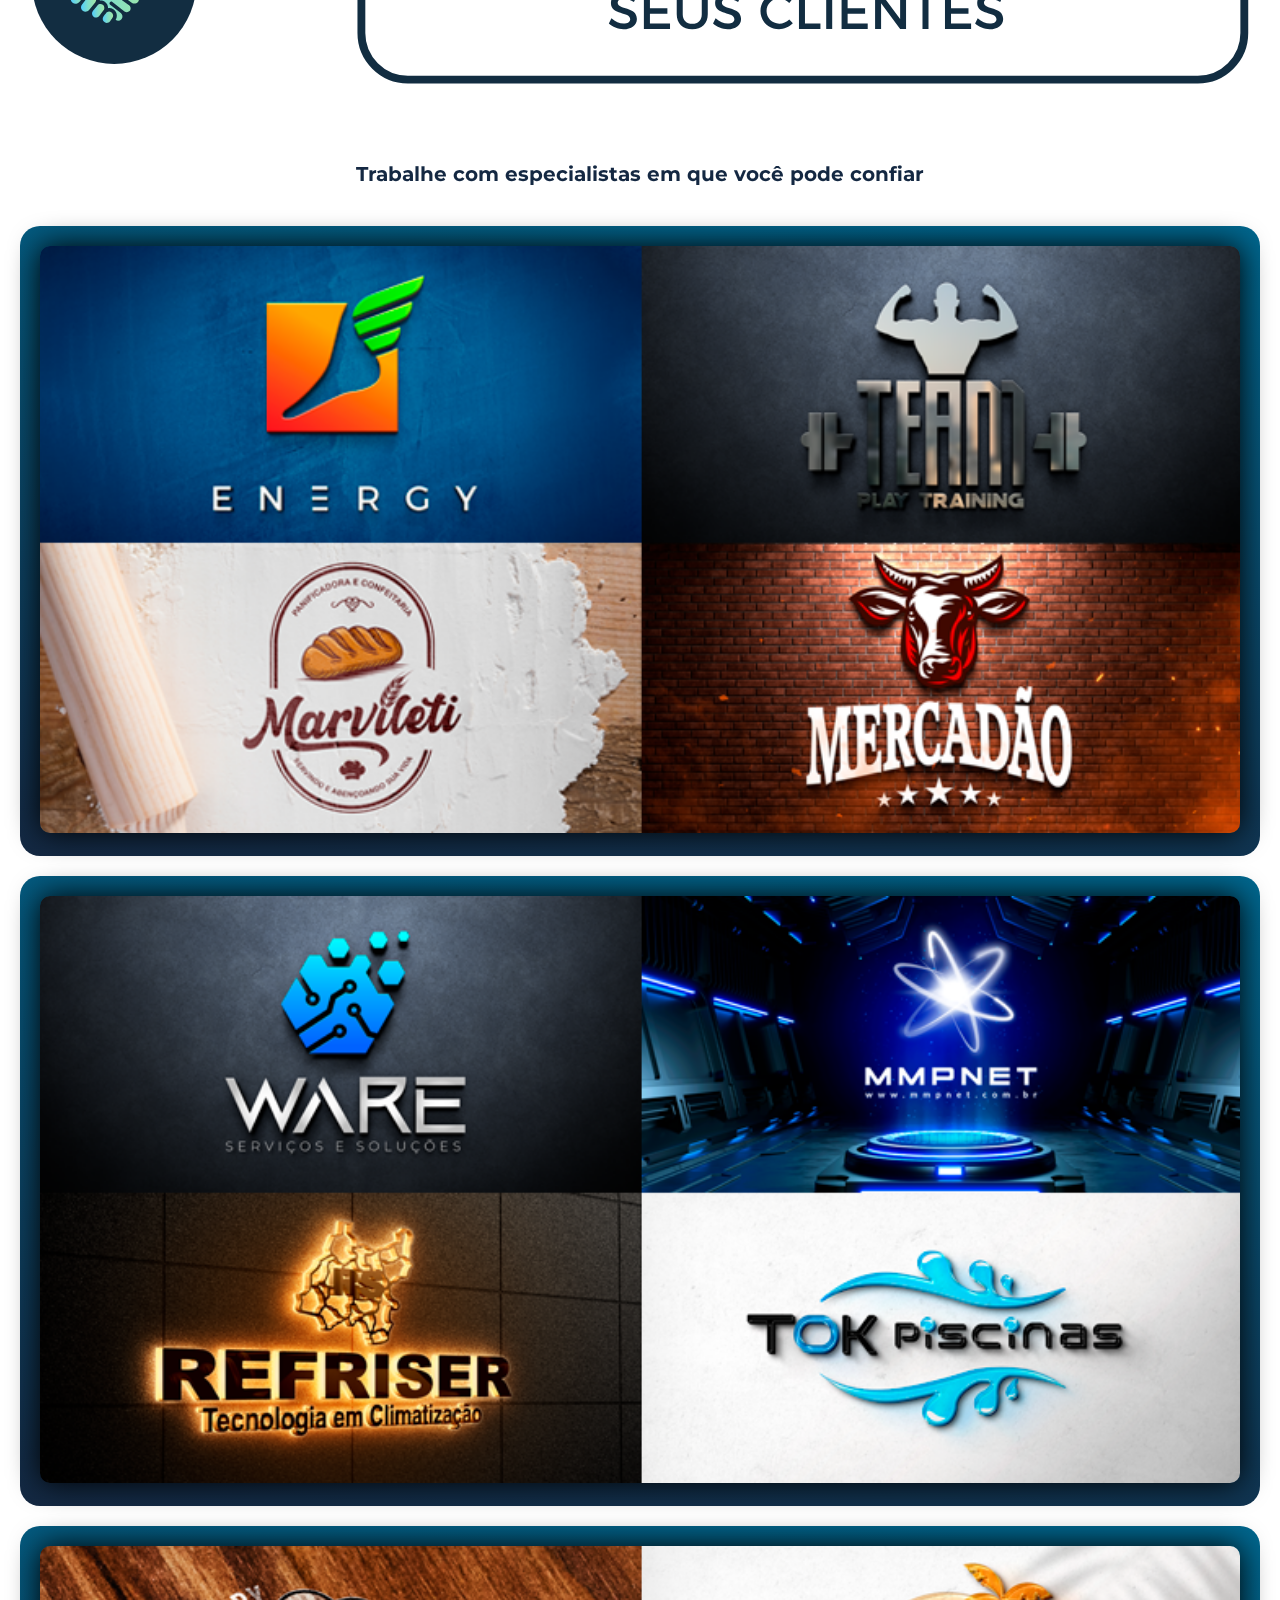
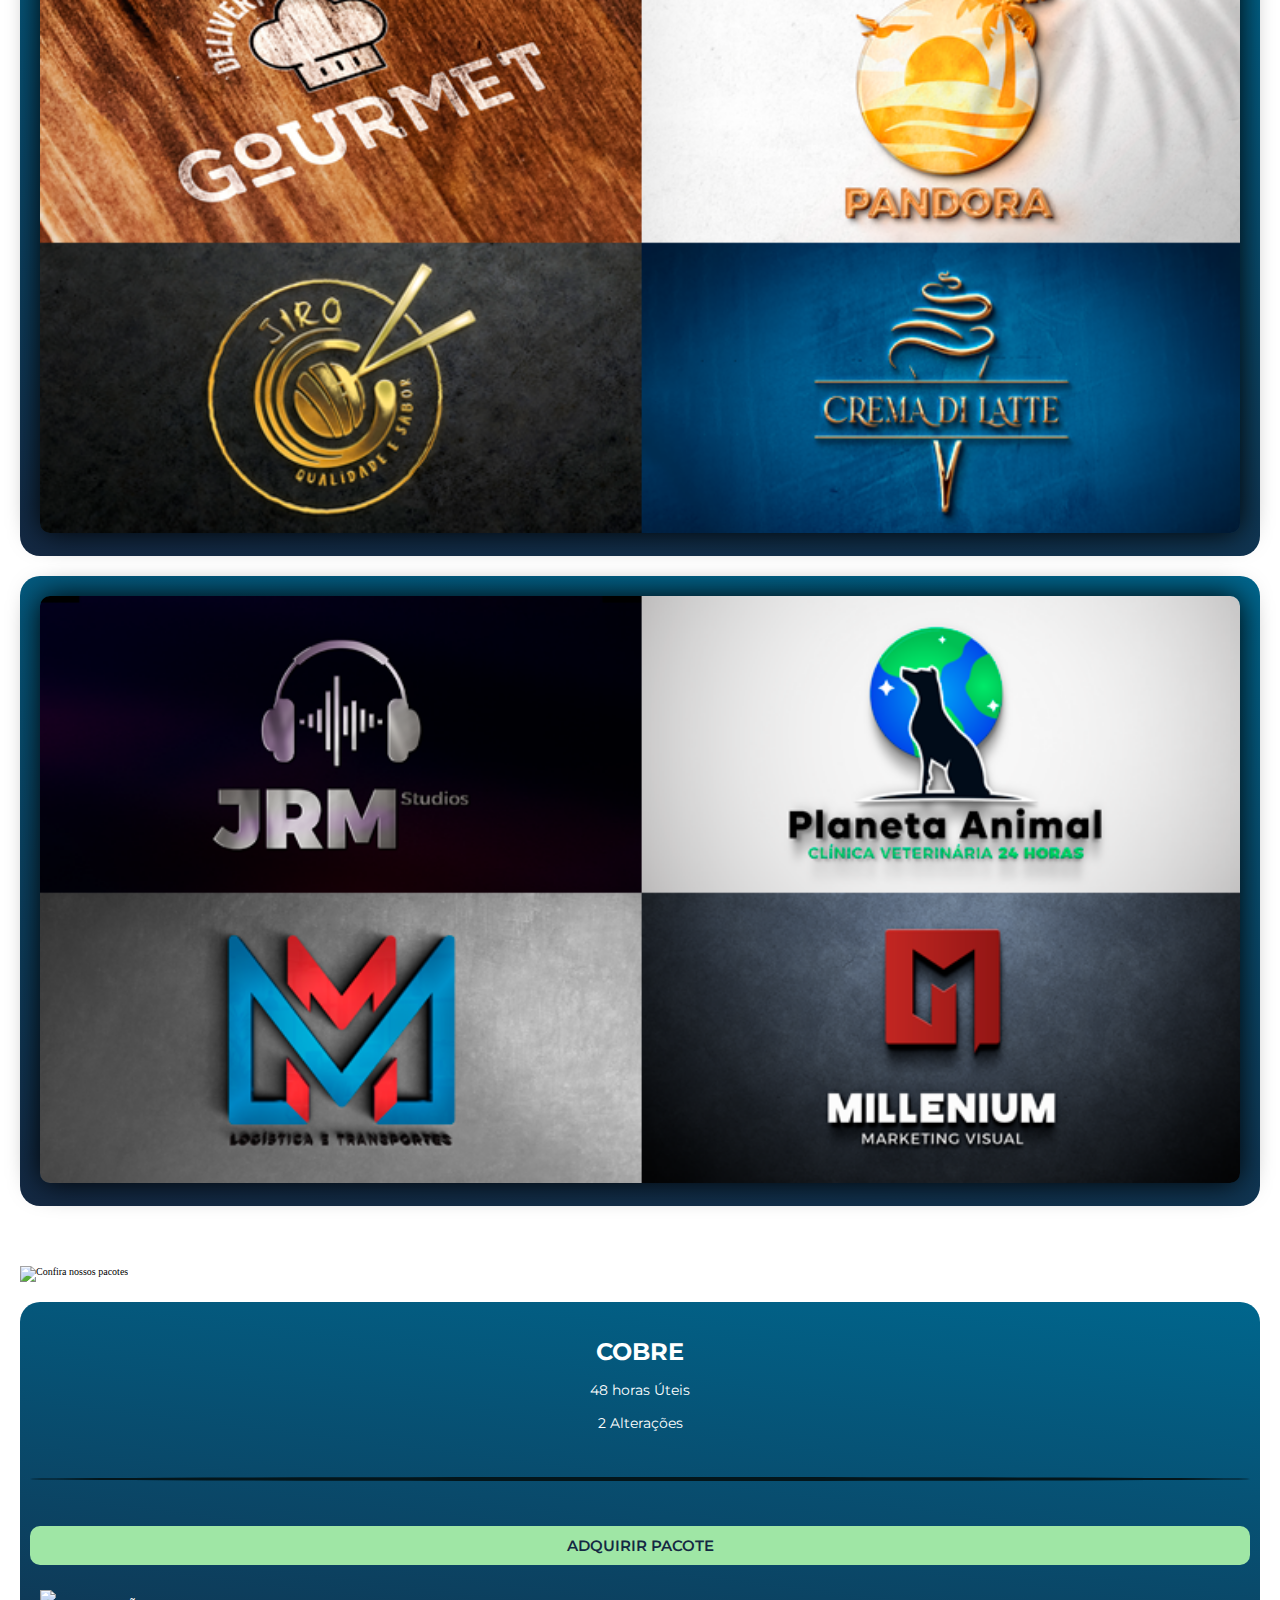
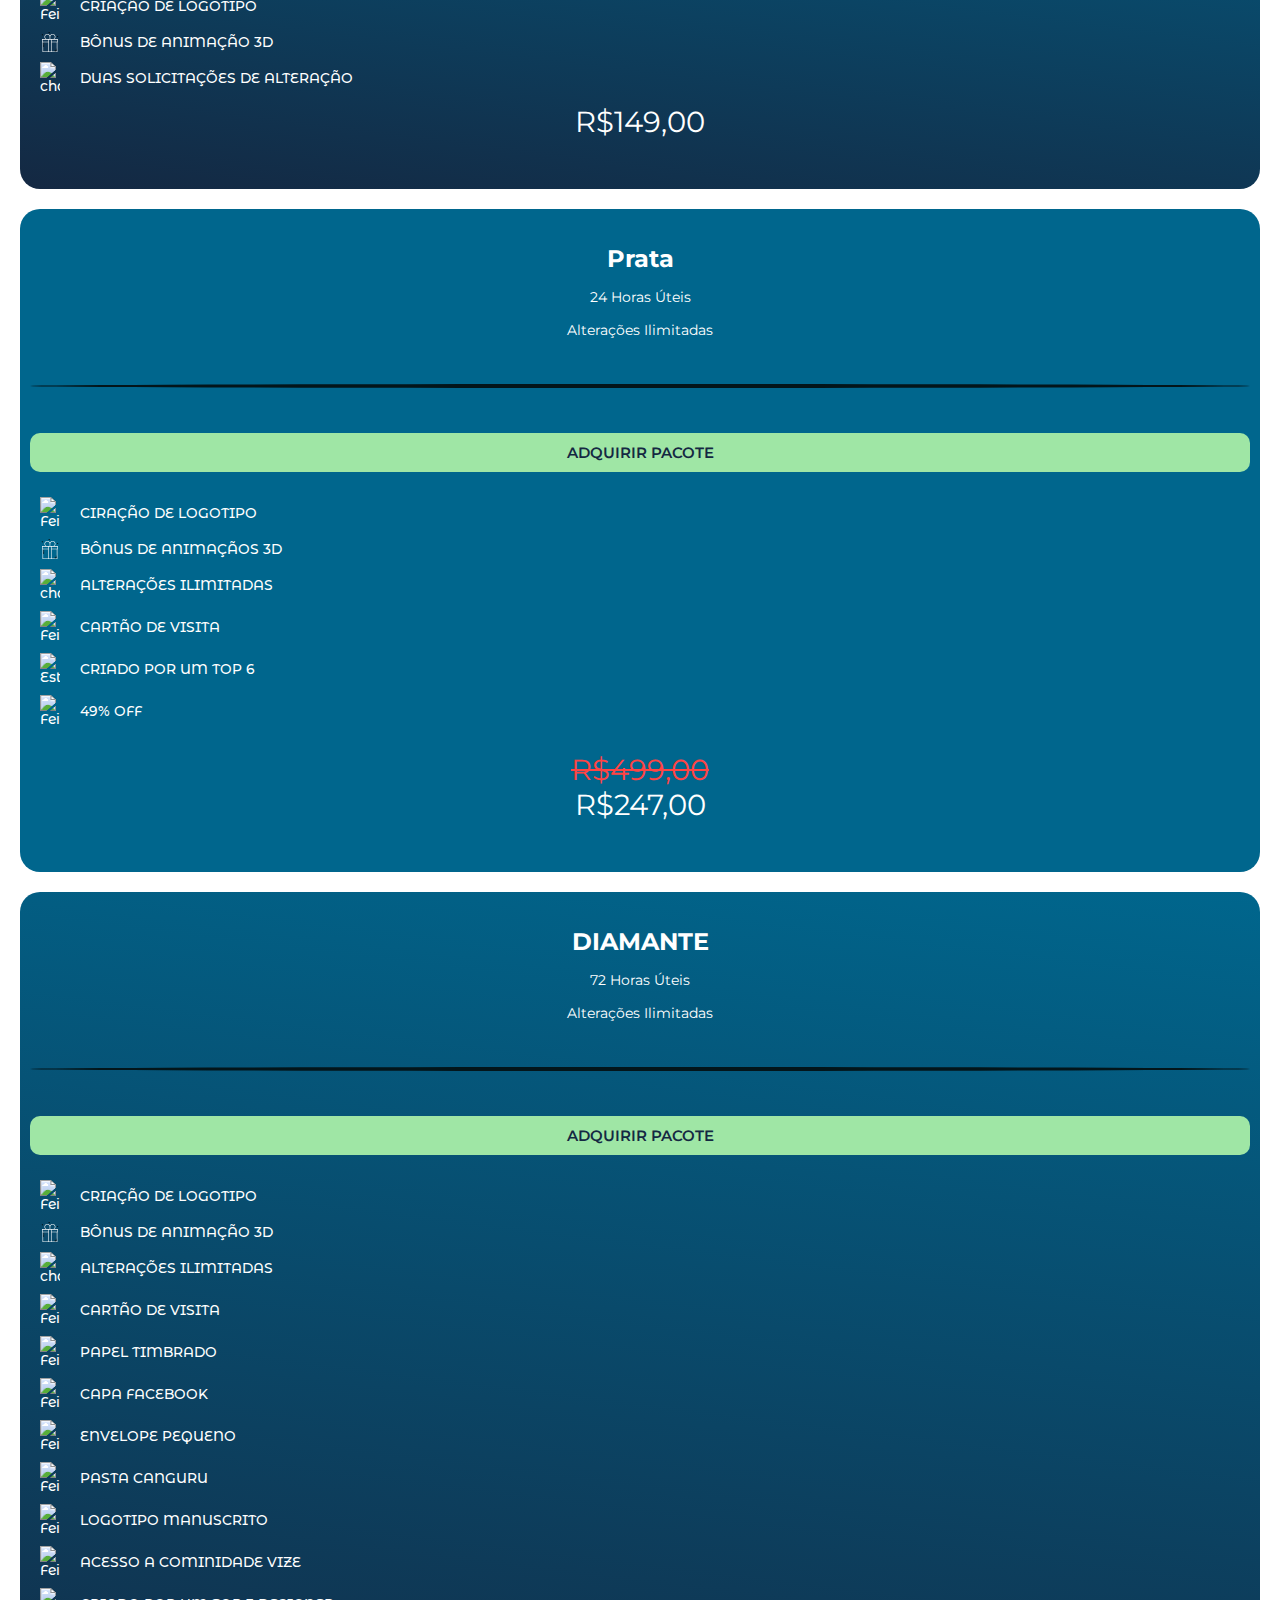
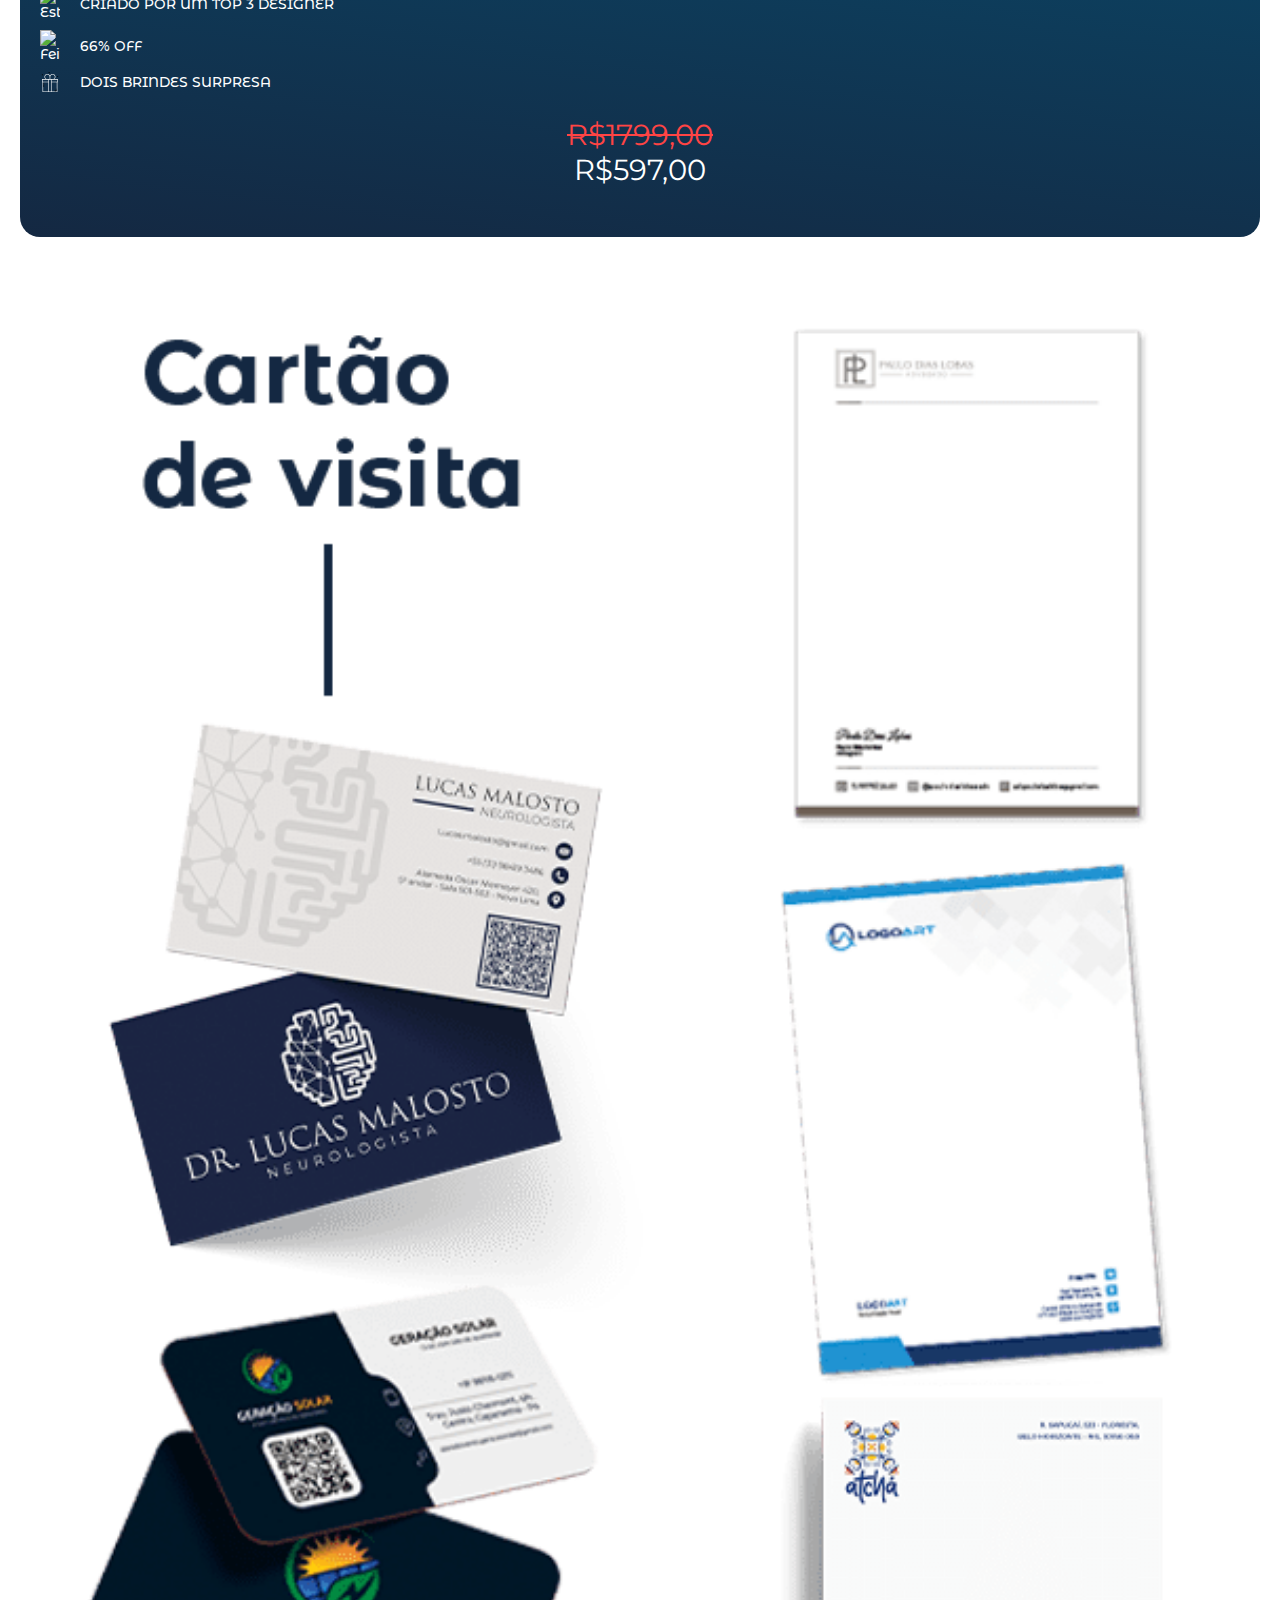
==== commit 5a13939a: "mobile 0.1" ====
--- a/index.html
+++ b/index.html
@@ -147,7 +147,8 @@
                     <a href="#" class="button-preco">ADQUIRIR PACOTE</a>
                     <ul>
                         <li> <img src="assets/do.svg" alt="Feito" class="icons-do"> CRIAÇÃO DE LOGOTIPO</li>
-                        <li> <img src="assets/gift-svgrepo-com.svg" alt="presente" class="icons-do"> BÔNUS DE ANIMAÇÃO 3D</li>
+                        <li> <img src="assets/gift-svgrepo-com.svg" alt="presente" class="icons-do"> BÔNUS DE ANIMAÇÃO
+                            3D</li>
                         <li> <img src="assets/chat.svg" alt="chat" class="icons-do"> DUAS SOLICITAÇÕES DE ALTERAÇÃO</li>
                     </ul>
                     <span class="preco">R$149,00</span>
@@ -160,7 +161,8 @@
                     <a href="#" class="button-preco">ADQUIRIR PACOTE</a>
                     <ul>
                         <li> <img src="assets/do.svg" alt="Feito" class="icons-do"> CIRAÇÃO DE LOGOTIPO</li>
-                        <li> <img src="assets/gift-svgrepo-com.svg" alt="presente" class="icons-do"> BÔNUS DE ANIMAÇÃOS 3D</li>
+                        <li> <img src="assets/gift-svgrepo-com.svg" alt="presente" class="icons-do"> BÔNUS DE ANIMAÇÃOS
+                            3D</li>
                         <li> <img src="assets/chat.svg" alt="chat" class="icons-do"> ALTERAÇÕES ILIMITADAS</li>
                         <li> <img src="assets/do.svg" alt="Feito" class="icons-do"> CARTÃO DE VISITA</li>
                         <li> <img src="assets/star.svg" alt="Estrela" class="icons-do"> CRIADO POR UM TOP 6</li>
@@ -177,7 +179,8 @@
                     <a href="#" class="button-preco">ADQUIRIR PACOTE</a>
                     <ul>
                         <li> <img src="assets/do.svg" alt="Feito" class="icons-do"> CRIAÇÃO DE LOGOTIPO</li>
-                        <li> <img src="assets/gift-svgrepo-com.svg" alt="presente" class="icons-do"> BÔNUS DE ANIMAÇÃO 3D</li>
+                        <li> <img src="assets/gift-svgrepo-com.svg" alt="presente" class="icons-do"> BÔNUS DE ANIMAÇÃO
+                            3D</li>
                         <li> <img src="assets/chat.svg" alt="chat" class="icons-do"> ALTERAÇÕES ILIMITADAS</li>
                         <li> <img src="assets/do.svg" alt="Feito" class="icons-do"> CARTÃO DE VISITA</li>
                         <li> <img src="assets/do.svg" alt="Feito" class="icons-do"> PAPEL TIMBRADO</li>
@@ -186,12 +189,14 @@
                         <li> <img src="assets/do.svg" alt="Feito" class="icons-do"> PASTA CANGURU</li>
                         <li> <img src="assets/do.svg" alt="Feito" class="icons-do"> LOGOTIPO MANUSCRITO</li>
                         <li> <img src="assets/do.svg" alt="Feito" class="icons-do"> ACESSO A COMINIDADE VIZE</li>
-                        <li> <img src="assets/star.svg" alt="Estrela" class="icons-do"> CRIADO POR UM TOP 3 DESIGNER</li>
+                        <li> <img src="assets/star.svg" alt="Estrela" class="icons-do"> CRIADO POR UM TOP 3 DESIGNER
+                        </li>
                         <li> <img src="assets/do.svg" alt="Feito" class="icons-do"> 66% OFF</li>
-                        <li> <img src="assets/gift-svgrepo-com.svg" alt="presente" class="icons-do"> DOIS BRINDES SURPRESA</li>
+                        <li> <img src="assets/gift-svgrepo-com.svg" alt="presente" class="icons-do"> DOIS BRINDES
+                            SURPRESA</li>
                     </ul>
-                    <span class="preco-ant" >R$1799,00</span>
-                    <span class="preco" >R$597,00</span>
+                    <span class="preco-ant">R$1799,00</span>
+                    <span class="preco">R$597,00</span>
                 </div>
             </section>
             <section class="sec-heit">
@@ -199,8 +204,151 @@
                     <img src="assets/IMAGENS-EXEMPLOS-VERTICAL-1.png" alt="">
                 </div>
             </section>
-            <section></section>
+            <section class="sec-nine">
+                <div class="papelaria">
+                    <img src="assets/PAPELARIA-1.png" alt="">
+                </div>
+                <div class="papelaria">
+                    <img src="assets/PAPELARIA-2.png" alt="">
+                </div>
+                <div class="papelaria">
+                    <img src="assets/PAPELARIA-3.png" alt="">
+                </div>
+                <div class="papelaria">
+                    <img src="assets/PAPELARIA-4.png" alt="">
+                </div>
+            </section>
+            <section class="sec-ten">
+                <p>JUNTE-SE AOS MAIS DE</p>
+                <span>9379</span>
+                <p>CLIENTES SATISFEITOS</p>
+            </section>
+            <section class="sec-eleven">
+                <div class="eleven">
+                    <h1>Avaliações dos clientes</h1>
+                </div>
+                <img src="assets/arrows.svg" alt="seta">
+            </section>
+            <section class="sec-twoelve">
+                <div class="cliente">
+                    <p><q><em>Recomendo muito, porque a vize Logo é muito profissional e tem pessoas
+                                competentes.</em></q></p>
+                    <h3>Henrique Moreira</h3>
+                    <h4>Hitfitness</h4>
+                </div>
+                <div class="cliente">
+                    <p><q><em>Que atenciosidade... meu alcance nas redes sociais, praticamente dobrou.</em></q></p>
+                    <h3>Maria Victória</h3>
+                    <h4>Capellirealy</h4>
+                </div>
+                <div class="cliente treszero">
+                    <img src="assets/truck.svg" alt="Emoji de um camião">
+                    <h2>VELOCIDADE DE ENTREGA</h2>
+                    <span>Em até <strong>24 horas</strong> você terá sua logo em mãos</span>
+                </div>
+                <div class="cliente treszero">
+                    <img src="assets/key.svg" alt="Emoji de um camião">
+                    <h2>SEGURANÇA</h2>
+                    <span>Nossa plataforma de pagamneto é uma das <strong>mais seguras</strong> do Brasil</span>
+                </div>
+            </section>
+            <section class="sec-treteen">
+                <h2>AINDA TEM ALGUMA DÚVIDA?</h2>
+                <div class="line"></div>
+                <a href="#">CLIQUE AQUI PARA ENTRAR EM CONTATO</a>
+            </section>
         </main>
+        <footer>
+            <section class="time">
+                <img src="assets/equipe.jpg" alt="Equipe de 4 pessoas">
+                <h2>CONHEÇA UM POUCO DO NOSSO TIME</h2>
+                <div class="line"></div>
+                <p>
+                    A VIZE surgiu como um ideal, um princípio.
+                </p>
+                <p>
+                    A vontade de tornar os processos burocráticos, complicados e rápidos, mais simples para o dono de
+                    negócio físico.
+                </p>
+                <p>
+                    Hoje atuamos à frente de duas empresas, desempenhando este papel de ponte entre o mundo real e o
+                    mundo digital para
+                    nossos clientes. Sempre prezando pela manutenção de nossos valores, honestidade e apoio aos nossos
+                    clientes.
+                </p>
+                <div class="redes-sociais">
+                    <a href="#"><img src="assets/facebook-svgrepo-com.svg" alt=""></a>
+                    <a href="#"><img src="assets/instagram-svgrepo-com.svg" alt=""></a>
+                </div>
+
+            </section>
+            <section class="duvidas">
+                <h2>Perguntas frequentes:</h2>
+                <div class="form">
+                    <label for="toggle-checkbox" class="toggle-label">Mostrar Descrição</label>
+                    <input type="checkbox" id="toggle-checkbox" class="toggle-checkbox">
+                    <div class="description">
+                        <p>A primeira versão da Logo é enviada em até 24 horas após o preenchimento do briefing.</p>
+                        <p>
+                            A Animação 3D e os demais produtos serão criados apenas depois que a Logo for aprovada, e
+                            serão entregues entre 1 a 5
+                            dias úteis
+                        </p>
+                    </div>
+                </div>
+                <div class="form">
+                    <label for="toggle-checkbox" class="toggle-label">É seguro?</label>
+                    <input type="checkbox" id="toggle-checkbox" class="toggle-checkbox">
+                    <div class="description">
+                        <p>Sim. Nosso pagamento é assegurado pela Pagar.me, o mais seguro dos meios de pagamentos.
+                        </p>
+                        <p>
+
+                        </p>
+                    </div>
+                </div>
+                <div class="form">
+                    <label for="toggle-checkbox" class="toggle-label">E se eu não gostar da versão apresentada?</label>
+                    <input type="checkbox" id="toggle-checkbox" class="toggle-checkbox">
+                    <div class="description">
+                        <p>Você pode solicitar alterações infinitas, até o seu logotipo ficar exatamente como deseja.
+                        </p>
+                        <p>
+                            Mas fique tranquilo(a). Geralmente são aprovados de primeira. É raro pedir 3 versões, nunca foi necessário mais do que
+                            isso.
+
+                        </p>
+                    </div>
+                </div>
+                <div class="form">
+                    <label for="toggle-checkbox" class="toggle-label">Em qual formato e qualidade eu receberei a minha logo?</label>
+                    <input type="checkbox" id="toggle-checkbox" class="toggle-checkbox">
+                    <div class="description">
+                        <p>
+                        Entregamos em todos os arquivos necessários, alta resolução e editáveis! Você receberá em Illustrator, Corel, Jpeg, AI,
+                        PNG, fundo transparente, tudo completo! Todos esses arquivos serão seus para sempre, e estarão prontos para registro!
+
+                        </p>
+                        <p>
+                            Estamos montando nosso portfólio e por conta disso estamos fazendo uma condição irrecusável até completarmos os
+                            primeiros 150 clientes apenas.
+
+                        </p>
+                    </div>
+                </div>
+                <div class="form">
+                    <label for="toggle-checkbox" class="toggle-label">Mostrar Descrição</label>
+                    <input type="checkbox" id="toggle-checkbox" class="toggle-checkbox">
+                    <div class="description">
+                        <p>A primeira versão da Logo é enviada em até 24 horas após o preenchimento do briefing.</p>
+                        <p>
+
+                        </p>
+                    </div>
+                </div>
+                <img src="https://vizelogo.com/wp-content/uploads/2022/11/Fundo-Preto-2-3-1024x341.png" alt="" class="logo-vize">
+            </section>
+        </footer>
     </div>
 </body>
 
--- a/style.css
+++ b/style.css
@@ -19,7 +19,13 @@
     --color02: #142842;
     --color03: #9FE6A5;
     --color04: #00668d;
-    --color05: #ff4444
+    --color05: #ff4444;
+    --color06: #0494cc;
+
+    --background-linear: linear-gradient(187deg, var(--color04) 0%, var(--color02) 100%);
+
+    --shadow01: 0 0 3rem 0 rgba(0, 0, 0, 0.616);
+    --shadow02: 1px 1px 2rem rgba(0, 0, 0, 0.603);
 }
 
 body {
@@ -35,6 +41,8 @@
 header {
     margin-top: 0px;
     margin-bottom: -2.3rem;
+    width: 100%;
+    box-shadow: var(--shadow01);
 }
 
 .elementor-background-slideshow {
@@ -113,7 +121,7 @@
     margin-bottom: 1rem;
 }
 
-.header-content .line {
+.line {
     border-bottom: solid #51CEFF;
     width: 80%;
     margin: 2rem auto;
@@ -139,6 +147,7 @@
 
 .sec-one {
     padding: 3rem 1rem;
+    width: 100%;
 }
 
 .youtube-one {
@@ -150,6 +159,7 @@
 .youtube-one iframe {
     border-radius: 1.9rem;
     width: 100%;
+    box-shadow: var(--shadow01);
 }
 
 .sec-text {
@@ -160,7 +170,7 @@
     font-size: 2.1rem;
     color: var(--color02);
     font-family: var(--font-primy);
-
+    text-shadow: var(--shadow02);
 }
 
 .sec-one-galeria {
@@ -173,9 +183,11 @@
 }
 
 .sec-two {
-    background-color: var(--color02);
+    background: var(--background-linear);
     border-radius: 2rem ;
     padding: 2rem;
+    width: 100%;
+    box-shadow: var(--shadow01);
 }
 
 .sec-two-title {
@@ -236,6 +248,7 @@
     font-family: var(--font-primy);
     font-weight: 700;
     font-size: 1.1rem;
+    box-shadow: var(--shadow01);
 }
 
 .sec-two-button a:hover {
@@ -253,6 +266,7 @@
     display: flex;
     flex-direction: column;
     gap: 4rem;
+    width: 100%;
 }
 
 .sec-four {
@@ -263,19 +277,21 @@
     display: flex;
     flex-direction: column;
     gap: 1rem;
-    background-color: var(--color02);
+    background: var(--background-linear);
     color: var(--cor-branca);
     font-family: var(--font-primy);
     border-radius: 1.9rem;
+    box-shadow: var(--shadow01);
 }
 
 .sec-four img {
     width: 8rem;
     height: 8rem;
     padding: 7px;
-    background-color: #0494cc ;
+    background: var(--background-linear);
     border-radius: 50%;
     margin: auto;
+    box-shadow: var(--shadow01);
 }
 .sec-four img:first-child {
     margin-top: 2rem;
@@ -299,6 +315,8 @@
     display: flex;
     flex-direction: column;
     gap: 20px;
+    width: 100%;
+    
 }
 
 .sec-five h1 {
@@ -317,6 +335,7 @@
     display: flex;
     flex-direction: column;
     gap: 20px;
+    width: 100%;
 }
 
 .sec-six h1 {
@@ -326,8 +345,9 @@
 .logos {
     width: 100%;
     padding: 2rem;
-    background-color: var(--color02);
+    background: var(--background-linear);
     border-radius: 2rem;
+    margin: 2rem auto;
 }
 
 .logos img {
@@ -343,12 +363,16 @@
 
 .sec-seven-topo img {
     width: 100%;
+}
+
+.sec-seven h2 {
+    margin-top: 2.5rem;
 }
 
 .sec-seven .produto {
     padding: 1rem;
     color: var(--cor-branca);
-    background-color: var(--color02);
+    background: var(--background-linear);
     margin: 2rem auto;
     border-radius: 2rem;
     font-family: var(--font-primy);
@@ -371,7 +395,7 @@
     text-align: center;
 }
 
-div.line-pre {
+.line-pre {
     border-bottom: 4px solid #03151a;
     border-radius: 50%;
     margin-top: 3rem;
@@ -424,6 +448,10 @@
     text-align: center; 
 }
 
+.sec-heit {
+    width: 100%;
+}
+
 .exemplos {
     width: 100%;
     padding: 1rem;
@@ -431,4 +459,243 @@
 
 .exemplos img {
     width: 100%;
+}
+
+.sec-nine {
+    width: 100%;
+    padding: 2rem;
+}
+
+.papelaria {
+    width: 100%;
+    margin: 2rem auto;
+}
+
+.papelaria img {
+    border-radius: 2rem;
+    width: 100%;
+    box-shadow: var(--shadow01);
+}
+
+.sec-ten {
+    color: var(--color02);
+    font-family: var(--font-primy);
+    font-weight: 700;
+    width: 100%;
+    margin: auto;
+    text-align: center;
+    padding: 3rem;
+    font-size: 1.7rem;
+    text-shadow: var(--shadow01);
+}
+
+.sec-ten span {
+    font-size: 6.9rem;
+}
+
+.sec-eleven {
+    width: 100%;
+}
+
+.eleven {
+    background: var(--background-linear);
+    
+}
+
+.sec-eleven h1 {
+    text-align: center;
+    color: var(--cor-branca);
+    font-size: 2.3rem;
+    font-family: var(--font-primy);
+    font-weight: 400;
+    text-shadow: var(--shadow01);
+    padding: 3rem 2rem 4rem;
+}
+
+.sec-eleven img {
+    display: block;
+    width: 6rem;
+    margin: auto;
+    margin-top: -3rem;
+}
+
+.sec-twoelve {
+    width: 100%;
+    padding: 1.2rem;
+    display: flex;
+    flex-direction: column;
+    gap: 2rem;
+}
+
+.cliente {
+    background: var(--background-linear);
+    border-radius: 1rem;
+    padding: 3rem 2rem;
+    color: var(--cor-branca);
+    font-family: var(--font-primy);
+    text-align: center;
+    box-shadow: var(--shadow01);
+}
+
+.cliente p {
+    font-size: 1.4rem;
+    margin-bottom: 2rem;
+}
+
+.cliente h3 {
+    font-size: 1.7rem;
+    font-weight: 500;
+}
+
+.cliente h4 {
+    font-size: 1.4rem;
+    font-weight: 400;
+}
+
+.cliente img {
+    width: 5rem;
+}
+
+.treszero h2 {
+    margin: 2rem auto;
+    font-weight: 500;
+}
+
+.treszero span {
+    font-size: 1.5rem;
+}
+
+.sec-treteen {
+    background: var(--background-linear);
+    border-radius: 1rem;
+    padding: 3rem 2rem;
+    color: var(--cor-branca);
+    font-family: var(--font-primy);
+    text-align: center;
+    box-shadow: var(--shadow02);
+    width: 100%;
+}
+.sec-treteen h2 {
+    font-size: 1.6rem;
+    margin-bottom: 2rem ;
+    font-weight: 500;
+}
+
+.sec-treteen .line {
+    margin: 4rem auto;
+    width: 100%;
+}
+
+.sec-treteen a {
+    width: 100%;
+    color: var(--color02);
+    text-decoration: none;
+    padding: 1rem 1.3rem;
+    background: var(--color03);
+    border-radius: 10px;
+    font-family: var(--font-primy);
+    font-weight: 700;
+    font-size: 1.1rem;
+    box-shadow: var(--shadow01);
+}
+
+.sec-treteen a:hover {
+    background: #2b7431;
+    color: var(--color03);
+}
+
+.time {
+    font-size: 1.5rem;
+    font-family: var(--font-primy);
+    text-align: center;
+    width: 100%;
+    padding: 2rem;
+}
+
+.time img {
+    width: 100%
+}
+
+.time h2 {
+    color: var(--color01)
+}
+
+.time p {
+    font-weight: 500;
+    line-height: 3rem;
+    margin-bottom: 1.5rem ;
+}
+
+.redes-sociais {
+    width: 100%;
+    margin: auto;
+    display: flex;
+    justify-content: center;
+}
+
+.redes-sociais img{
+    width: 5rem;
+    text-align: center;
+}
+
+.duvidas {
+    background: var(--background-linear);
+    padding: 2rem;
+    font-family: var(--font-primy);
+    color: var(--cor-branca);
+    border-radius: 1rem 1rem 0 0;
+    box-shadow: var(--shadow01);
+    width: 100%;
+}
+
+.duvidas h2 {
+    text-align: center;
+    font-size: 2rem;
+    font-weight: 600;
+    margin: 2rem;
+}
+
+
+.form {
+    color: white;
+    font-size: 1.7rem;
+    font-family: var(--font-primy);
+    line-height: 2.7rem;
+    border-bottom: 1px solid white;
+    font-weight: 500;
+}
+
+.form label {
+    display: block;
+    text-decoration: underline;
+    margin: 1rem 1rem 1rem 0;
+}
+
+.form p {
+    font-size: 1.5rem;
+    margin: 1.4rem 1rem;
+    font-weight: 400;
+
+}
+
+.form .toggle-checkbox {
+    display: none;
+}
+
+.form .toggle-label {
+    cursor: pointer;
+}
+
+.form .description {
+    display: none;
+}
+
+.form .toggle-checkbox:checked~.description {
+    display: block;
+}
+
+.logo-vize {
+
+    width: 100%;
+    padding-top: 3rem;
 }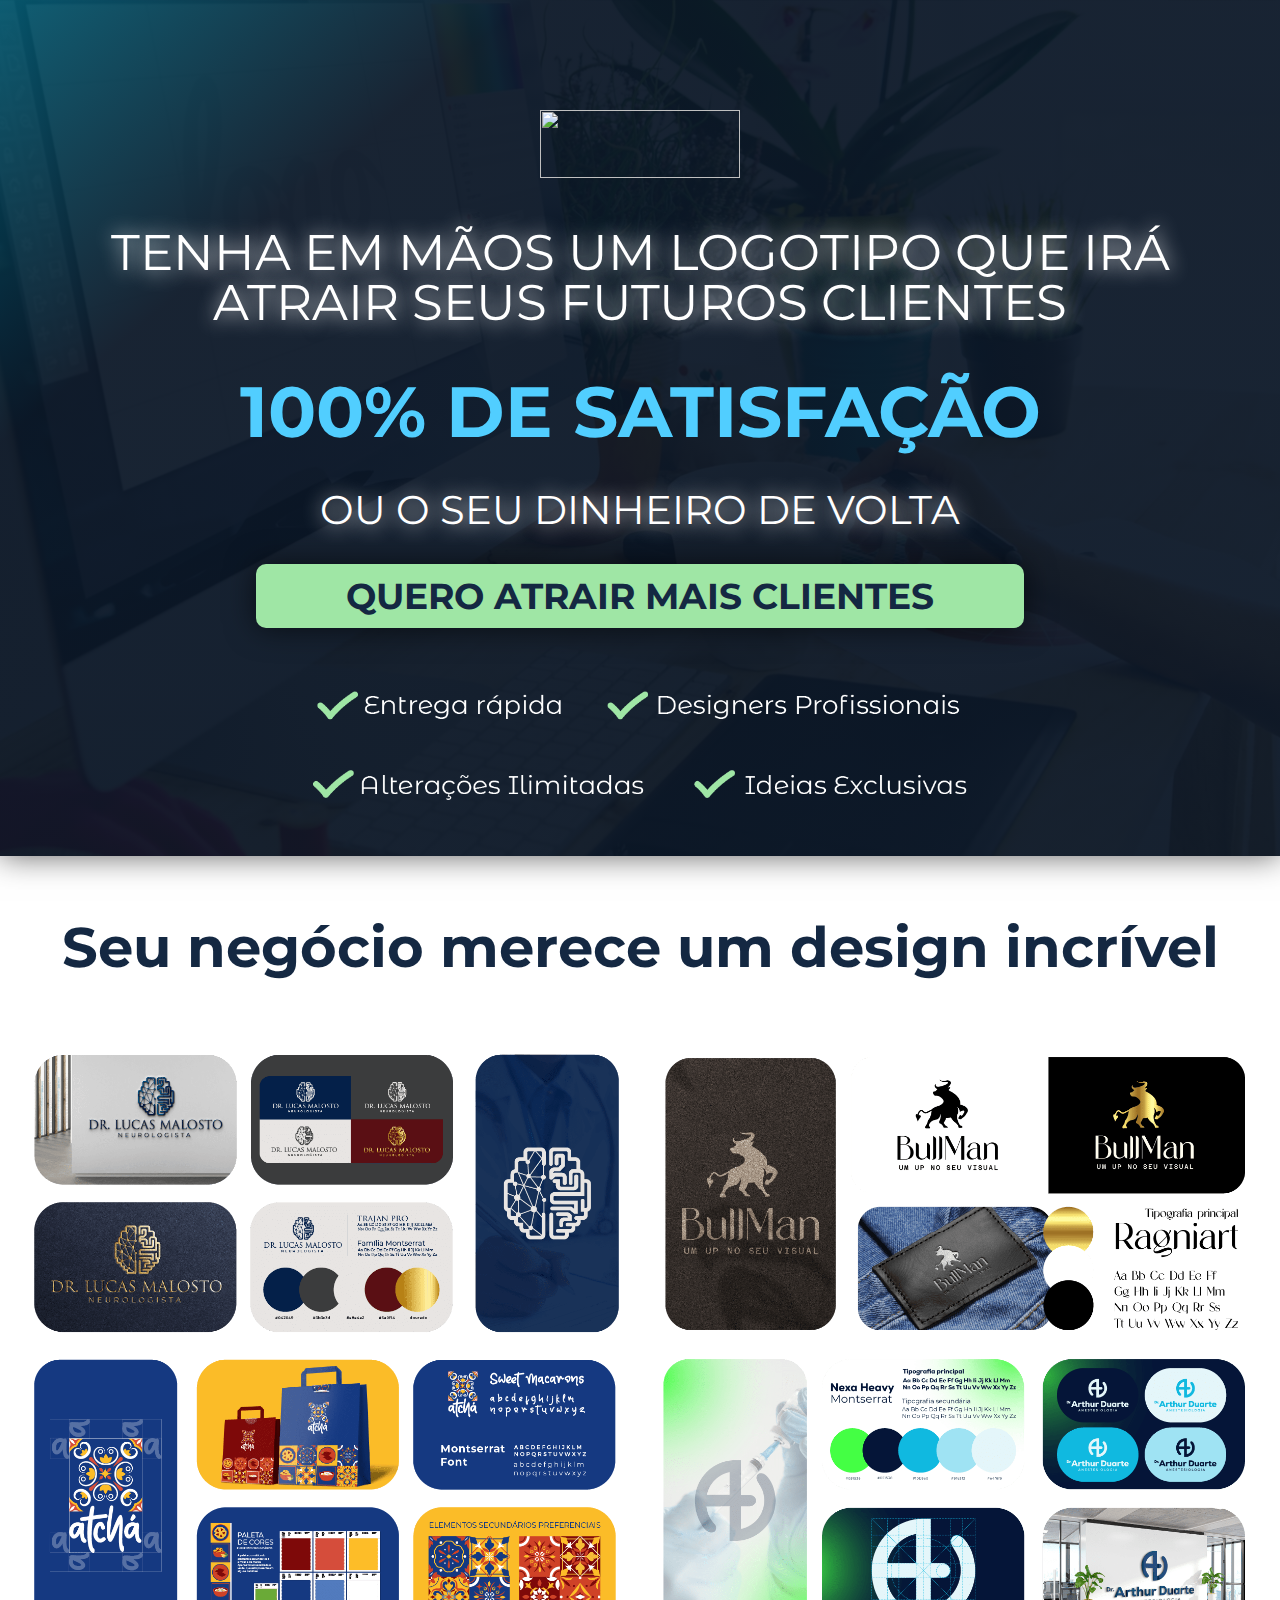
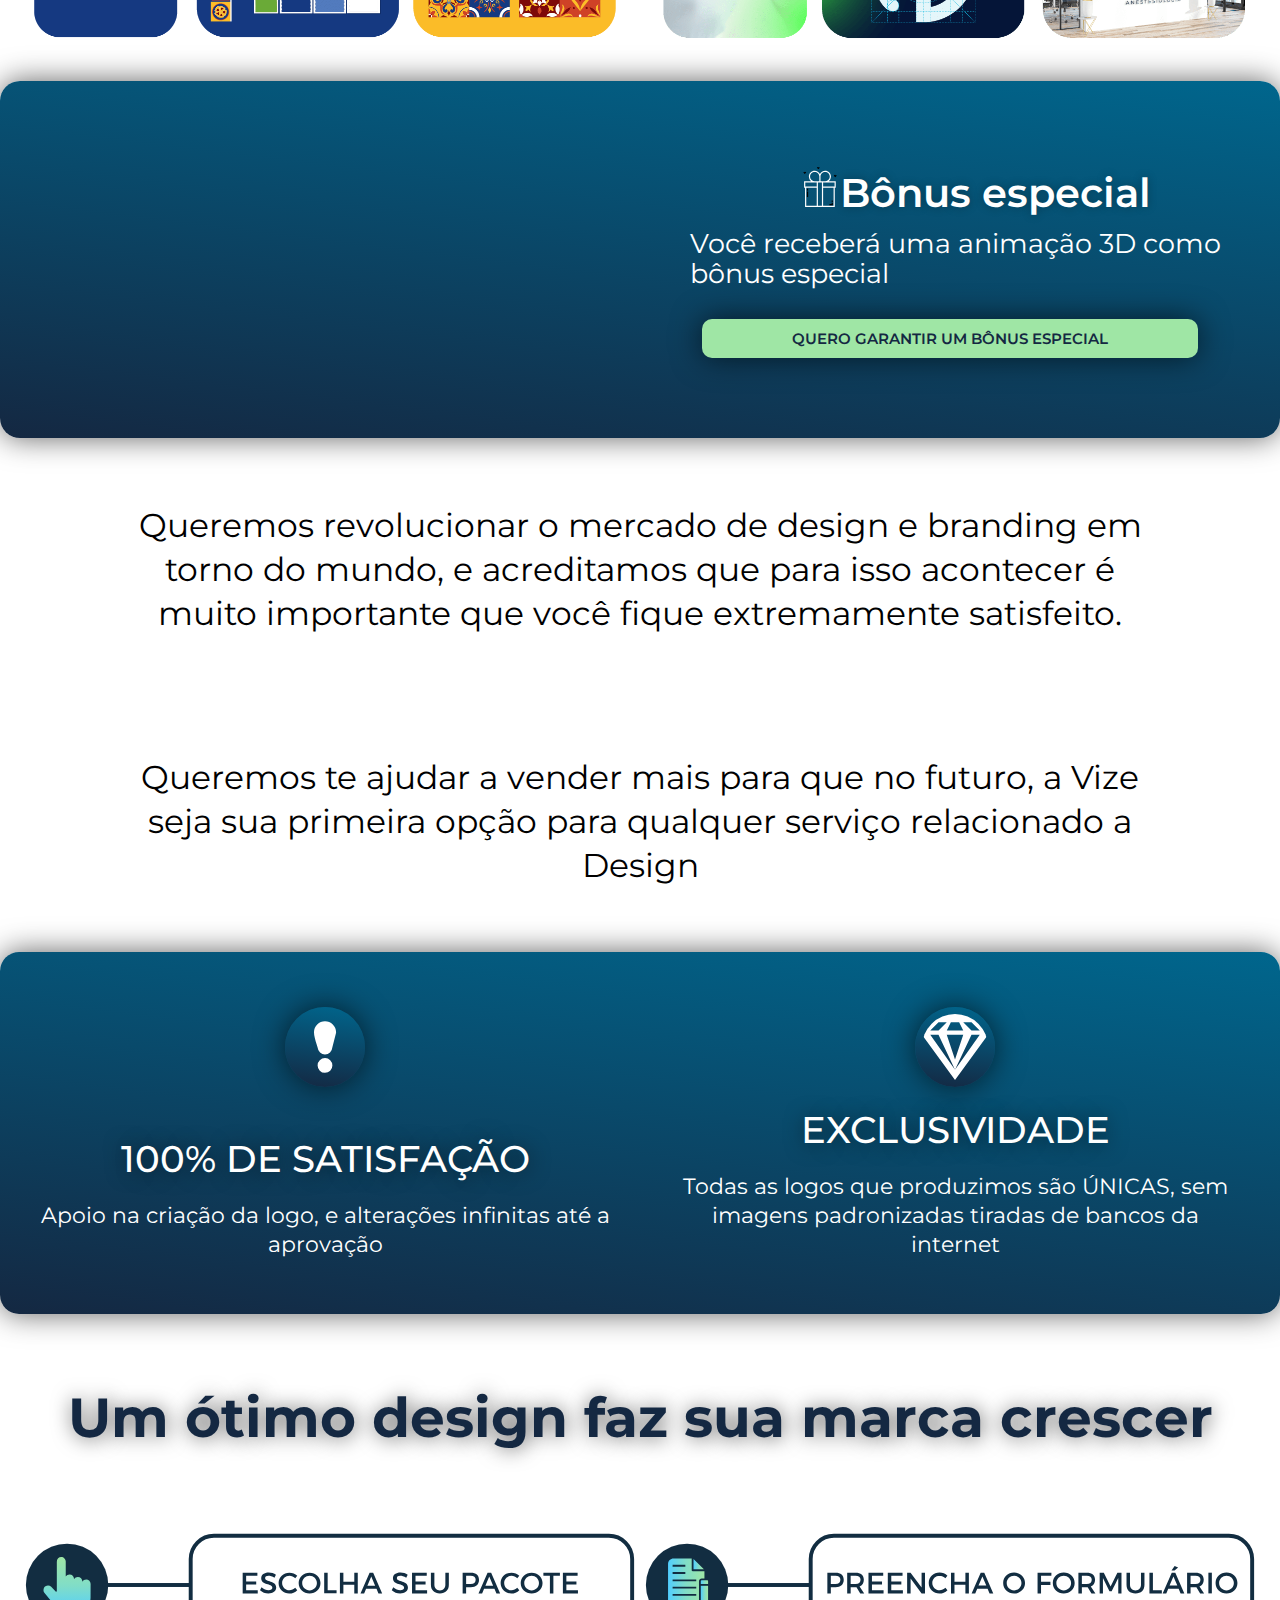
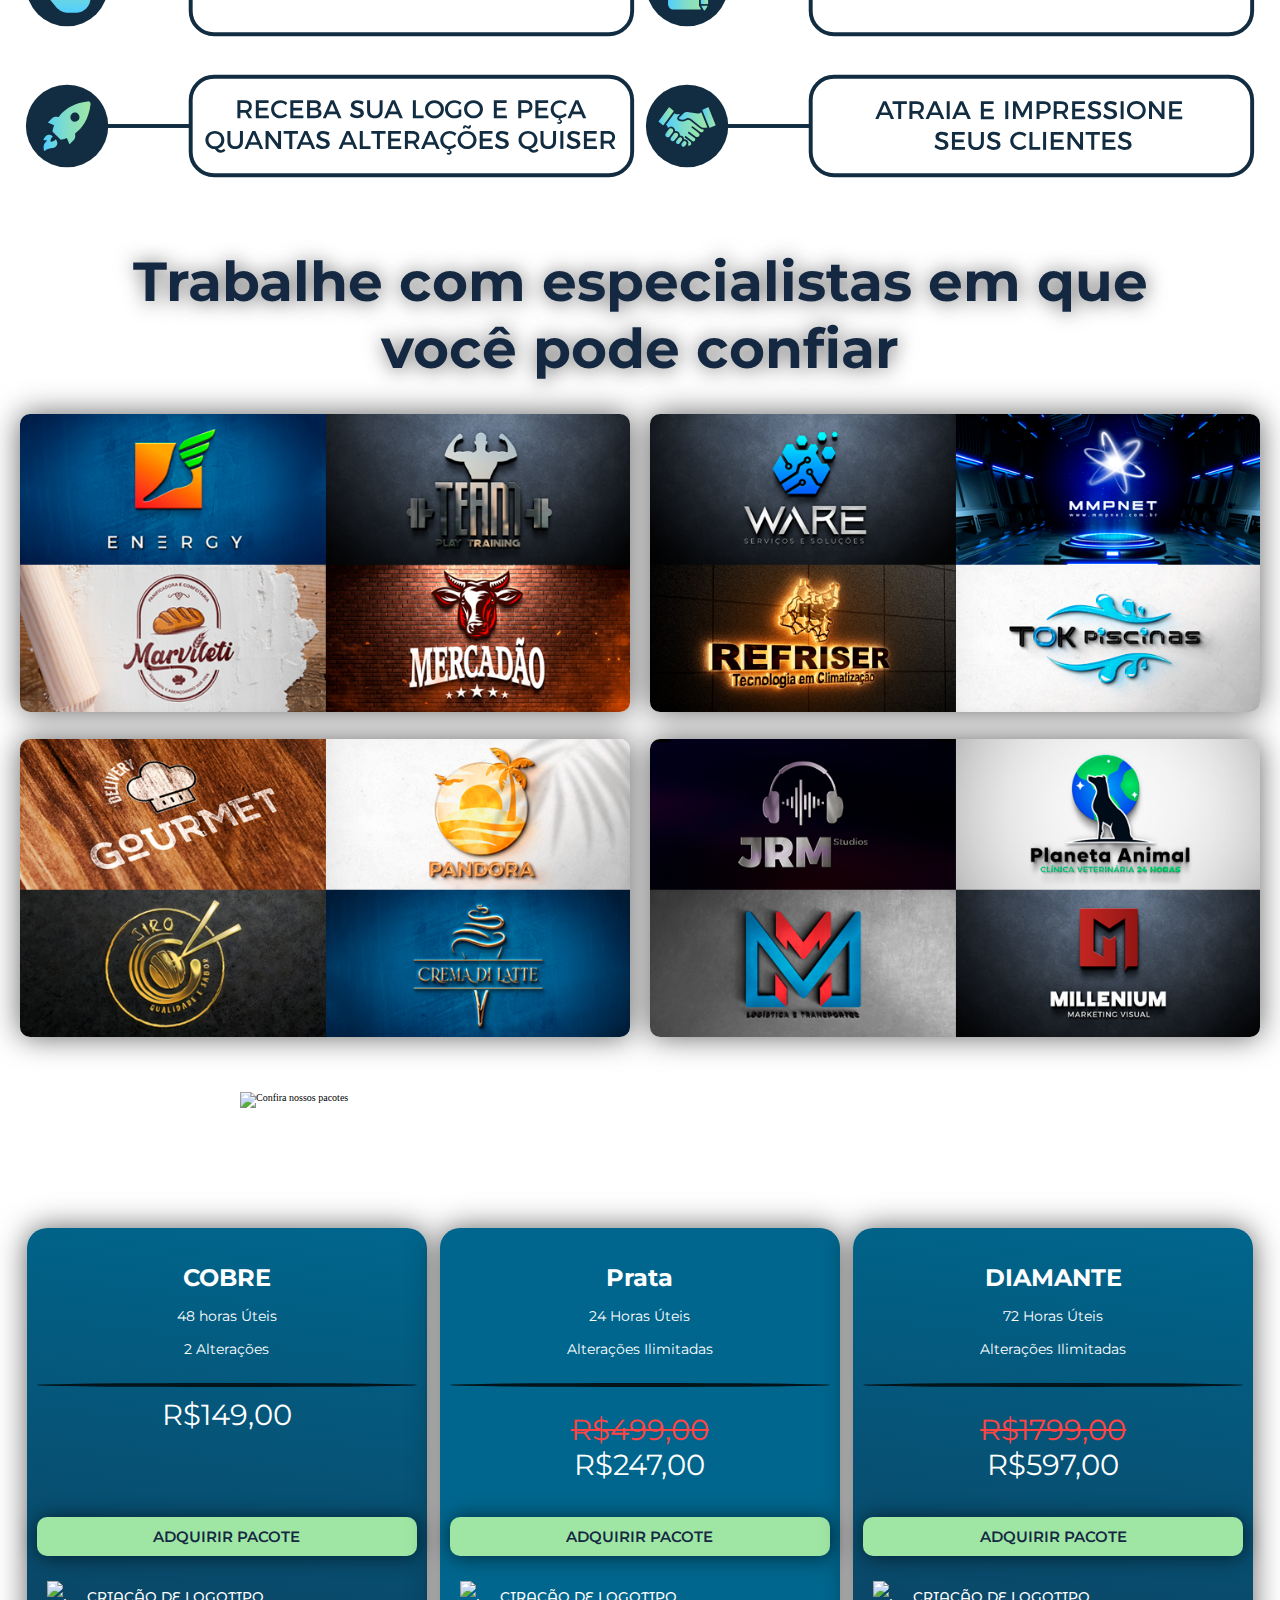
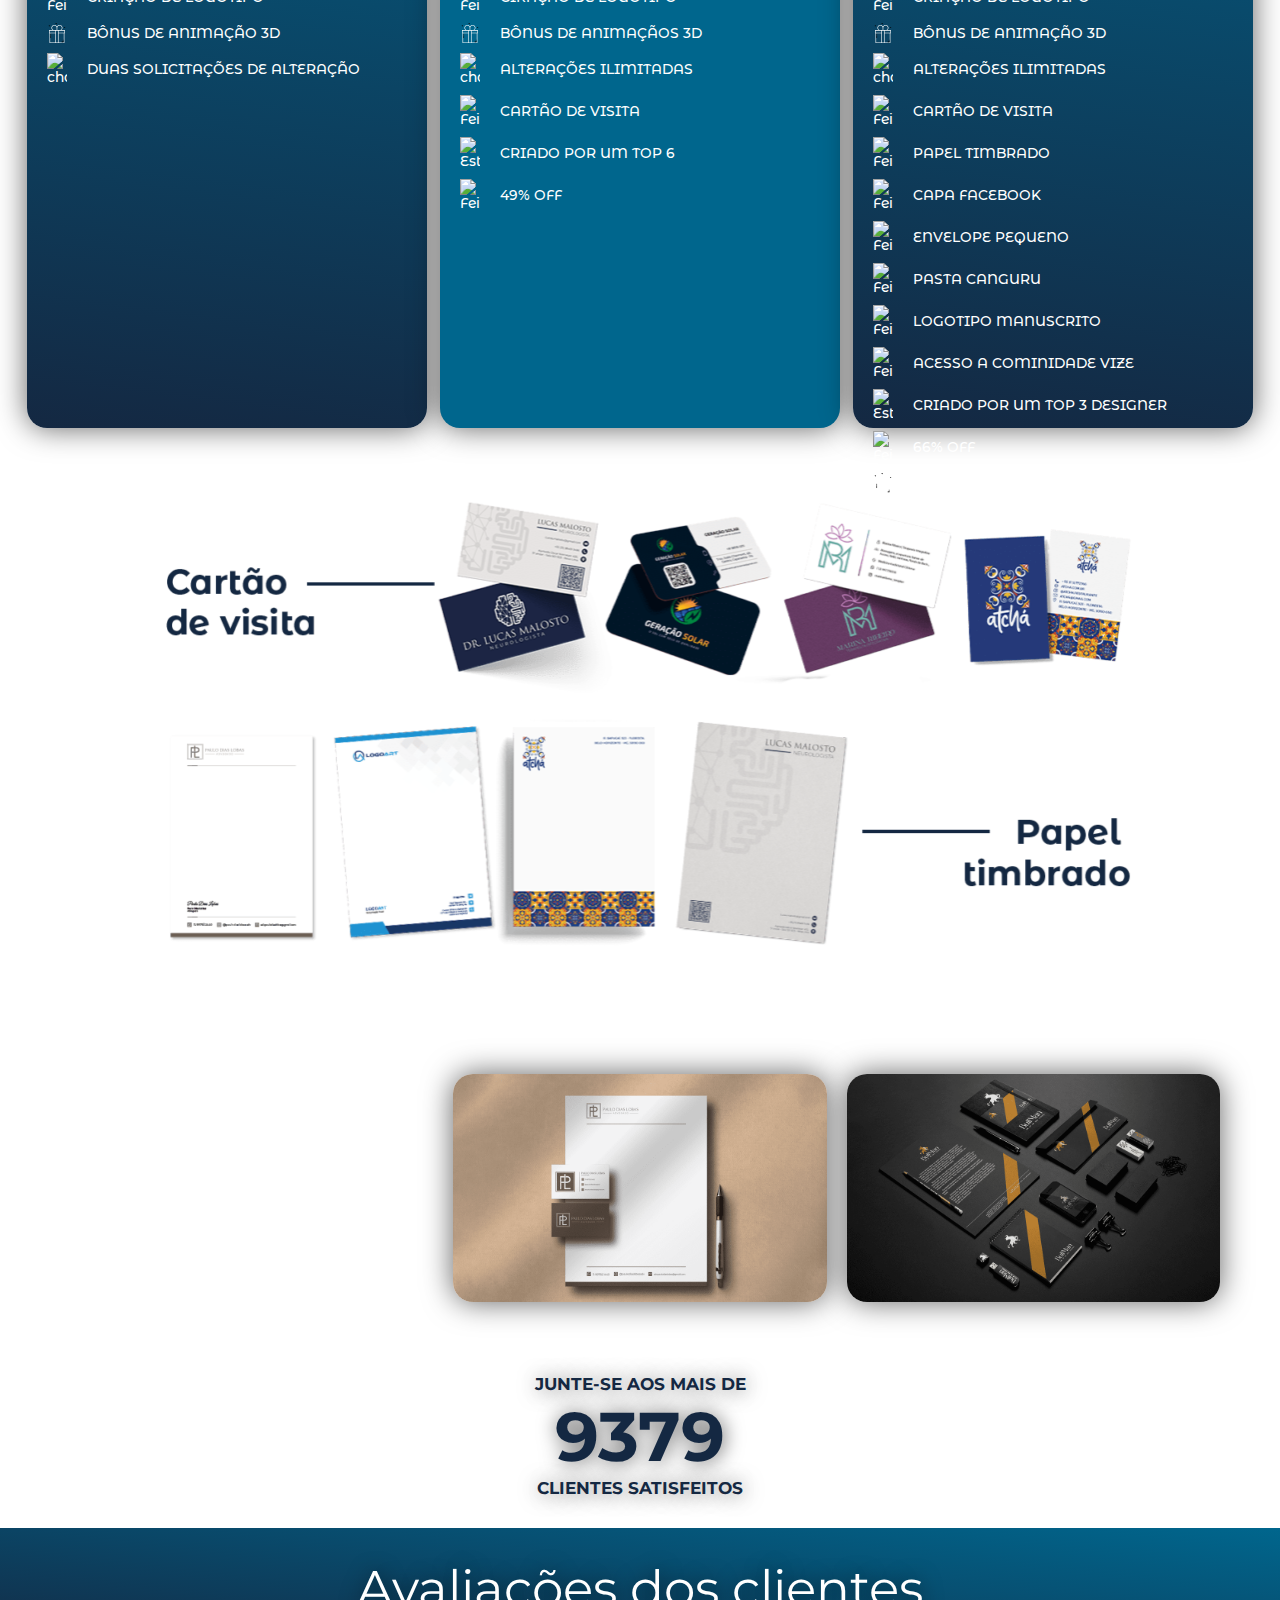
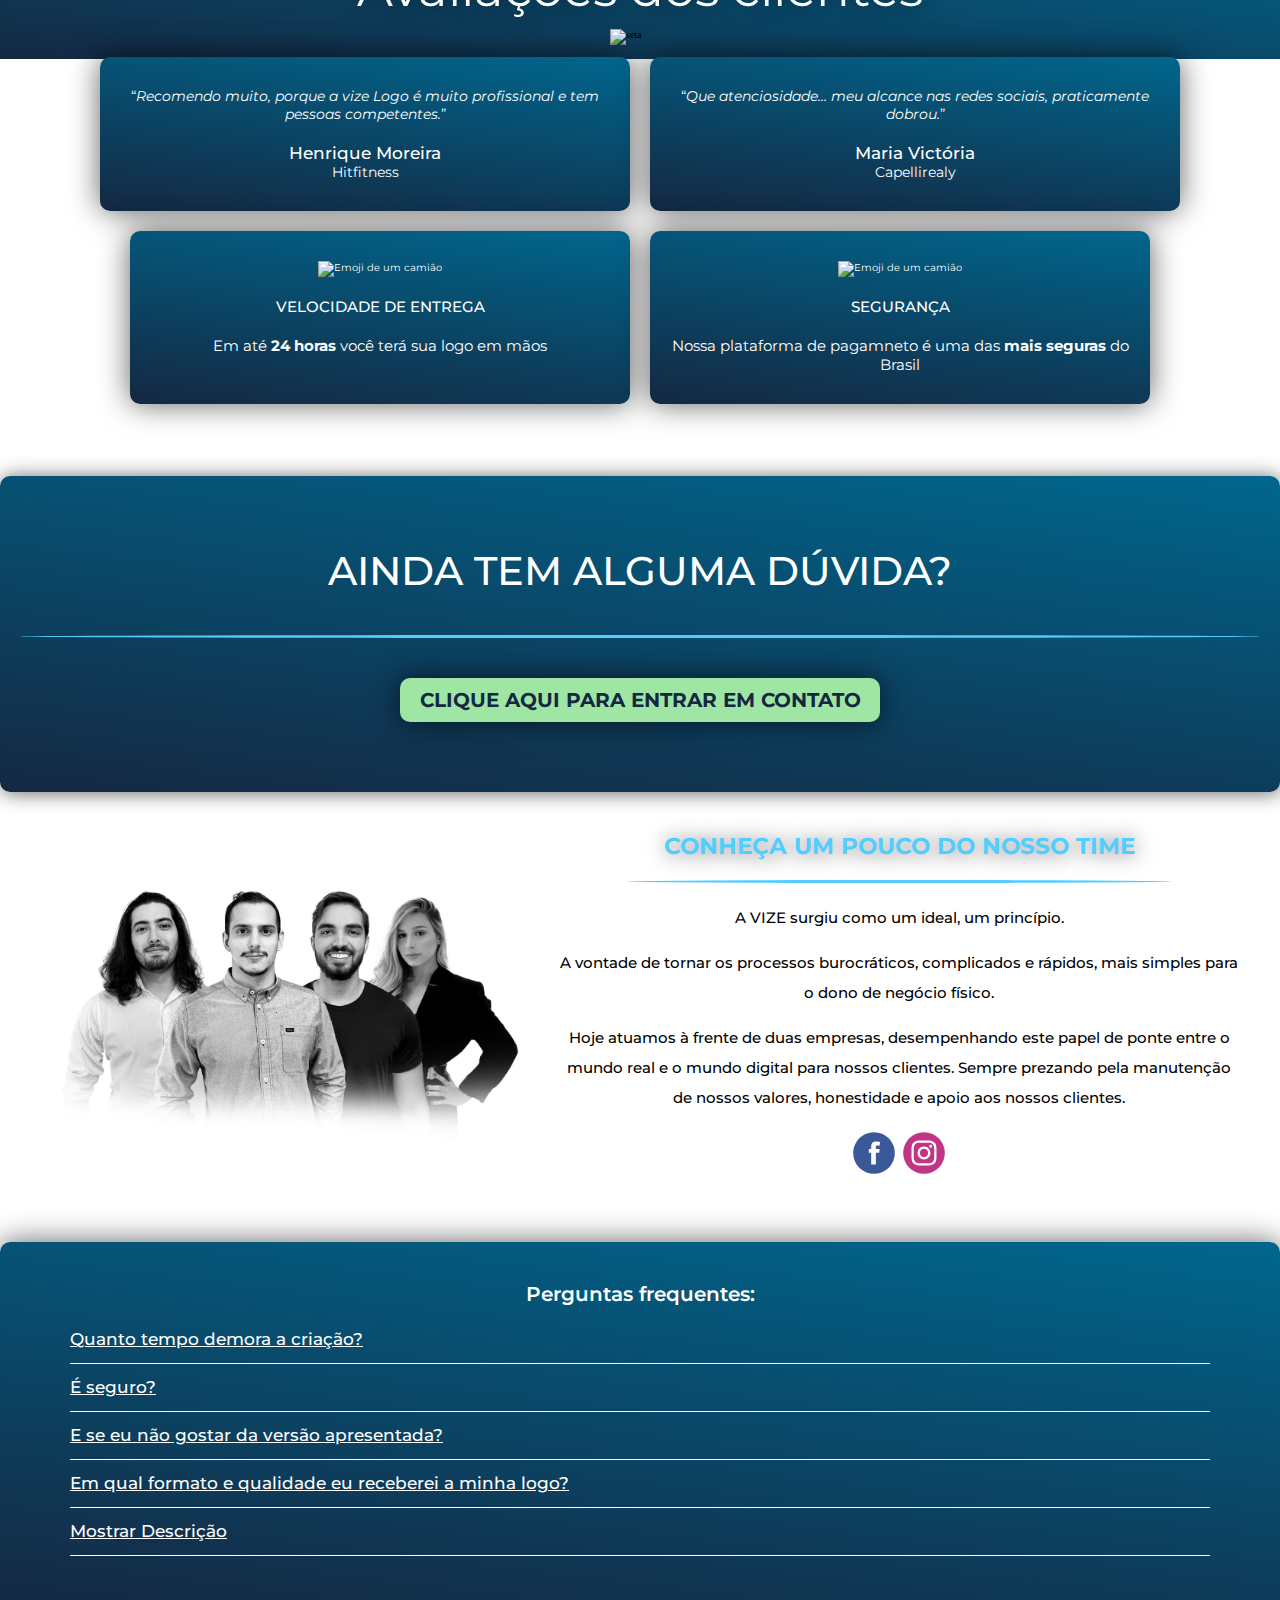
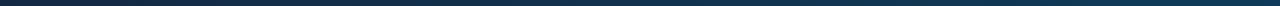
==== commit ab0b2996: "web complete" ====
--- a/index.html
+++ b/index.html
@@ -33,6 +33,7 @@
                         <h2>OU O SEU DINHEIRO DE VOLTA</h2>
                     </div>
                     <div class="line"></div>
+                    <div class="link-header"><a href="#">QUERO ATRAIR MAIS CLIENTES</a></div>
                     <div class="header-text">
                         <div class="text-container">
                             <img src="assets/Prancheta.png" alt="" class="img1">
@@ -57,29 +58,49 @@
                     <h2>Seu negócio merece um design incrível</h2>
                 </div>
                 <div class="sec-one-galeria">
-                    <img src="assets/amor-em-latas-carrossel.png" alt="logo amor em latas">
-                    <img src="assets/arthur-carrossel.png" alt="logo do arthur">
-                    <img src="assets/bullman-carrossel.png" alt="Logo Bull man">
-                    <img src="assets/sweet-carrossel.png" alt="logo sweet">
+                    <img src="assets/amor-em-latas-carrossel.png" alt="logo amor em latas" class="imgh1">
+                    <img src="assets/arthur-carrossel.png" alt="logo do arthur" class="imgh2">
+                    <img src="assets/bullman-carrossel.png" alt="Logo Bull man" class="imgh3">
+                    <img src="assets/sweet-carrossel.png" alt="logo sweet" class="imgh4">
+                </div>
+                <div class="sec-one-fotinhas">
+                    <img src="assets/Prancheta-1_4.png" alt=""
+                    class="imgj1">
+                    <img src="assets/Prancheta-1_2.png" alt="" class="imgj2">
+                </div>
+                <div class="sec-one-fotinhas">
+                    <img src="assets/Prancheta-1_3.png" alt="" class="imgj3">
+                    <img src="assets/Prancheta-1-1.png" alt="" class="imgj4">
                 </div>
             </section>
             <section class="sec-two">
-                <div class="sec-two-title">
-                    <img src="assets/gift-svgrepo-com.svg" alt="presente">
-                    <span>Bônus especial</span>
-                </div>
-                <div class="sec-two-yt">
-                    <iframe width="560" height="315" src="https://www.youtube.com/embed/1FBsIP9EuJU"
-                        title="YouTube video player" frameborder="0"
+
+                <div class=" sec-two-none">
+                    <iframe width="560" height="315" src="https://www.youtube.com/embed/1FBsIP9EuJU" title="YouTube video player"
+                        frameborder="0"
                         allow="accelerometer; autoplay; clipboard-write; encrypted-media; gyroscope; picture-in-picture; web-share"
                         allowfullscreen>
                     </iframe>
                 </div>
-                <div class="sec-two-text">
-                    <p>Você receberá uma animação 3D como bônus especial</p>
-                </div>
-                <div class="sec-two-button">
-                    <a href="#">QUERO GARANTIR UM BÔNUS ESPECIAL</a>
+
+                <div class="sec-two-flex">
+                    <div class="sec-two-title">
+                        
+                        <h3 class="sec-two-span"> <img src="assets/gift-svgrepo-com.svg" alt="presente">Bônus especial</h3>
+                    </div>
+                    <div class="sec-two-yt">
+                        <iframe width="560" height="315" src="https://www.youtube.com/embed/1FBsIP9EuJU"
+                            title="YouTube video player" frameborder="0"
+                            allow="accelerometer; autoplay; clipboard-write; encrypted-media; gyroscope; picture-in-picture; web-share"
+                            allowfullscreen>
+                        </iframe>
+                    </div>
+                    <div class="sec-two-text">
+                        <p>Você receberá uma animação 3D como bônus especial</p>
+                    </div>
+                    <div class="sec-two-button">
+                        <a href="#">QUERO GARANTIR UM BÔNUS ESPECIAL</a>
+                    </div>
                 </div>
             </section>
             <section class="sec-t">
@@ -95,127 +116,159 @@
                 </p>
             </section>
             <section class="sec-four">
-                <img src="assets/exclamation.svg" alt="exclamation">
-                <h2>100% DE SATISFAÇÃO</h2>
-                <p>Apoio na criação da logo, e alterações infinitas até a aprovação</p>
-                <img src="assets/diamond.svg" alt="diamond">
-                <h2>EXCLUSIVIDADE</h2>
-                <p>Todas as logos que produzimos são ÚNICAS, sem imagens padronizadas tiradas de bancos da internet</p>
+                <div class="onelast">
+                    <img src="assets/exclamation.svg" alt="exclamation">
+                    <h2>100% DE SATISFAÇÃO</h2>
+                    <p>Apoio na criação da logo, e alterações infinitas até a aprovação</p>
+                </div>
+                <div class="twolast">
+                    <img src="assets/diamond.svg" alt="diamond">
+                    <h2 class="esseh2">EXCLUSIVIDADE</h2>
+                    <p>Todas as logos que produzimos são ÚNICAS, sem imagens padronizadas tiradas de bancos da internet</p>
+                </div>
             </section>
             <section class="sec-five">
                 <h1>Um ótimo design faz sua marca crescer</h1>
                 <div class="sec-five-galery">
-                    <div class="info">
-                        <img src="assets/escolha-seu-pacote.svg" alt="Escolha seu pacote">
-                    </div>
-                    <div class="info">
-                        <img src="assets/preencha-o-formulario.svg" alt="Preencha o formuário">
-                    </div>
-                    <div class="info">
-                        <img src="assets/receber-sua-logo.svg" alt="Receba sua logo e peça quantas alterações quiser">
-                    </div>
-                    <div class="info">
-                        <img src="assets/atraia-e-impressione.svg" alt="Atraia e empressione seus clientes">
+                    <div class="info-flex">
+                        <div class="info">
+                            <img src="assets/escolha-seu-pacote.svg" alt="Escolha seu pacote">
+                        </div>
+                        <div class="info">
+                            <img src="assets/preencha-o-formulario.svg" alt="Preencha o formuário">
+                        </div>
+                    </div>
+                    <div class="info-flex">
+                        <div class="info">
+                            <img src="assets/receber-sua-logo.svg" alt="Receba sua logo e peça quantas alterações quiser">
+                        </div>
+                        <div class="info">
+                            <img src="assets/atraia-e-impressione.svg" alt="Atraia e empressione seus clientes">
+                        </div>
                     </div>
                 </div>
             </section>
             <section class="sec-six">
                 <h1>Trabalhe com especialistas em que você pode confiar</h1>
                 <div class="sec-six-galery">
-                    <div class="logos">
-                        <img src="assets/ANUNCIOS-LOGOS-5.png" alt="Escolha seu pacote">
-                    </div>
-                    <div class="logos">
-                        <img src="assets/ANUNCIOS-LOGOS-7.png" alt="Preencha o formuário">
-                    </div>
-                    <div class="logos">
-                        <img src="assets/ANUNCIOS-LOGOS-8.png" alt="Receba sua logo e peça quantas alterações quiser">
-                    </div>
-                    <div class="logos">
-                        <img src="assets/ANUNCIOS-LOGOS-9.png" alt="Atraia e empressione seus clientes">
-                    </div>
+                    <div class="logos-flex">
+                        <div class="logos">
+                            <img src="assets/ANUNCIOS-LOGOS-5.png" alt="Escolha seu pacote">
+                        </div>
+                        <div class="logos">
+                            <img src="assets/ANUNCIOS-LOGOS-7.png" alt="Preencha o formuário">
+                        </div>
+                    </div>
+
+                    <div class="logos-flex">
+                        <div class="logos">
+                            <img src="assets/ANUNCIOS-LOGOS-8.png" alt="Receba sua logo e peça quantas alterações quiser">
+                        </div>
+                        <div class="logos">
+                            <img src="assets/ANUNCIOS-LOGOS-9.png" alt="Atraia e empressione seus clientes">
+                        </div>
+                    </div>
+
             </section>
             <section class="sec-seven">
                 <div class="sec-seven-topo">
                     <img src="assets/confira-nossos-pacotes.svg" alt="Confira nossos pacotes">
                 </div>
-                <div class="produto cobre">
-                    <h2>COBRE</h2>
-                    <p>48 horas Úteis</p>
-                    <p>2 Alterações</p>
-                    <div class="line-pre"></div>
-                    <a href="#" class="button-preco">ADQUIRIR PACOTE</a>
-                    <ul>
-                        <li> <img src="assets/do.svg" alt="Feito" class="icons-do"> CRIAÇÃO DE LOGOTIPO</li>
-                        <li> <img src="assets/gift-svgrepo-com.svg" alt="presente" class="icons-do"> BÔNUS DE ANIMAÇÃO
-                            3D</li>
-                        <li> <img src="assets/chat.svg" alt="chat" class="icons-do"> DUAS SOLICITAÇÕES DE ALTERAÇÃO</li>
-                    </ul>
-                    <span class="preco">R$149,00</span>
-                </div>
-                <div class="produto prata">
-                    <h2>Prata</h2>
-                    <p>24 Horas Úteis</p>
-                    <p>Alterações Ilimitadas</p>
-                    <div class="line-pre"></div>
-                    <a href="#" class="button-preco">ADQUIRIR PACOTE</a>
-                    <ul>
-                        <li> <img src="assets/do.svg" alt="Feito" class="icons-do"> CIRAÇÃO DE LOGOTIPO</li>
-                        <li> <img src="assets/gift-svgrepo-com.svg" alt="presente" class="icons-do"> BÔNUS DE ANIMAÇÃOS
-                            3D</li>
-                        <li> <img src="assets/chat.svg" alt="chat" class="icons-do"> ALTERAÇÕES ILIMITADAS</li>
-                        <li> <img src="assets/do.svg" alt="Feito" class="icons-do"> CARTÃO DE VISITA</li>
-                        <li> <img src="assets/star.svg" alt="Estrela" class="icons-do"> CRIADO POR UM TOP 6</li>
-                        <li> <img src="assets/do.svg" alt="Feito" class="icons-do"> 49% OFF</li>
-                    </ul>
-                    <span class="preco-ant">R$499,00</span>
-                    <span class="preco">R$247,00</span>
-                </div>
-                <div class="produto diamante">
-                    <h2>DIAMANTE</h2>
-                    <p>72 Horas Úteis</p>
-                    <p>Alterações Ilimitadas</p>
-                    <div class="line-pre"></div>
-                    <a href="#" class="button-preco">ADQUIRIR PACOTE</a>
-                    <ul>
-                        <li> <img src="assets/do.svg" alt="Feito" class="icons-do"> CRIAÇÃO DE LOGOTIPO</li>
-                        <li> <img src="assets/gift-svgrepo-com.svg" alt="presente" class="icons-do"> BÔNUS DE ANIMAÇÃO
-                            3D</li>
-                        <li> <img src="assets/chat.svg" alt="chat" class="icons-do"> ALTERAÇÕES ILIMITADAS</li>
-                        <li> <img src="assets/do.svg" alt="Feito" class="icons-do"> CARTÃO DE VISITA</li>
-                        <li> <img src="assets/do.svg" alt="Feito" class="icons-do"> PAPEL TIMBRADO</li>
-                        <li> <img src="assets/do.svg" alt="Feito" class="icons-do"> CAPA FACEBOOK</li>
-                        <li> <img src="assets/do.svg" alt="Feito" class="icons-do"> ENVELOPE PEQUENO</li>
-                        <li> <img src="assets/do.svg" alt="Feito" class="icons-do"> PASTA CANGURU</li>
-                        <li> <img src="assets/do.svg" alt="Feito" class="icons-do"> LOGOTIPO MANUSCRITO</li>
-                        <li> <img src="assets/do.svg" alt="Feito" class="icons-do"> ACESSO A COMINIDADE VIZE</li>
-                        <li> <img src="assets/star.svg" alt="Estrela" class="icons-do"> CRIADO POR UM TOP 3 DESIGNER
-                        </li>
-                        <li> <img src="assets/do.svg" alt="Feito" class="icons-do"> 66% OFF</li>
-                        <li> <img src="assets/gift-svgrepo-com.svg" alt="presente" class="icons-do"> DOIS BRINDES
-                            SURPRESA</li>
-                    </ul>
-                    <span class="preco-ant">R$1799,00</span>
-                    <span class="preco">R$597,00</span>
-                </div>
+                <div class="produto-valor">
+                    <div class="produto cobre">
+                        <h2>COBRE</h2>
+                        <p>48 horas Úteis</p>
+                        <p>2 Alterações</p>
+                        <div class="line-pre"></div>
+                        <span class="preco1">R$149,00</span>
+                        <a href="#" class="button-preco">ADQUIRIR PACOTE</a>
+                        <ul>
+                            <li> <img src="assets/do.svg" alt="Feito" class="icons-do"> CRIAÇÃO DE LOGOTIPO</li>
+                            <li> <img src="assets/gift-svgrepo-com.svg" alt="presente" class="icons-do"> BÔNUS DE ANIMAÇÃO
+                                3D</li>
+                            <li> <img src="assets/chat.svg" alt="chat" class="icons-do"> DUAS SOLICITAÇÕES DE ALTERAÇÃO</li>
+                        </ul>
+                        <span class="preco">R$149,00</span>
+                    </div>
+                    <div class="produto prata">
+                        <h2>Prata</h2>
+                        <p>24 Horas Úteis</p>
+                        <p>Alterações Ilimitadas</p>
+                        <div class="line-pre"></div>
+                        <span class="preco-ant1">R$499,00</span>
+                        <span class="preco1">R$247,00</span>
+                        <a href="#" class="button-preco">ADQUIRIR PACOTE</a>
+                        <ul>
+                            <li> <img src="assets/do.svg" alt="Feito" class="icons-do"> CIRAÇÃO DE LOGOTIPO</li>
+                            <li> <img src="assets/gift-svgrepo-com.svg" alt="presente" class="icons-do"> BÔNUS DE ANIMAÇÃOS
+                                3D</li>
+                            <li> <img src="assets/chat.svg" alt="chat" class="icons-do"> ALTERAÇÕES ILIMITADAS</li>
+                            <li> <img src="assets/do.svg" alt="Feito" class="icons-do"> CARTÃO DE VISITA</li>
+                            <li> <img src="assets/star.svg" alt="Estrela" class="icons-do"> CRIADO POR UM TOP 6</li>
+                            <li> <img src="assets/do.svg" alt="Feito" class="icons-do"> 49% OFF</li>
+                        </ul>
+                        <span class="preco-ant">R$499,00</span>
+                        <span class="preco">R$247,00</span>
+                    </div>
+                    <div class="produto diamante">
+                        <h2>DIAMANTE</h2>
+                        <p>72 Horas Úteis</p>
+                        <p>Alterações Ilimitadas</p>
+                        <div class="line-pre"></div>
+                        <span class="preco-ant1">R$1799,00</span>
+                        <span class="preco1">R$597,00</span>
+                        <a href="#" class="button-preco">ADQUIRIR PACOTE</a>
+                        <ul>
+                            <li> <img src="assets/do.svg" alt="Feito" class="icons-do"> CRIAÇÃO DE LOGOTIPO</li>
+                            <li> <img src="assets/gift-svgrepo-com.svg" alt="presente" class="icons-do"> BÔNUS DE ANIMAÇÃO
+                                3D</li>
+                            <li> <img src="assets/chat.svg" alt="chat" class="icons-do"> ALTERAÇÕES ILIMITADAS</li>
+                            <li> <img src="assets/do.svg" alt="Feito" class="icons-do"> CARTÃO DE VISITA</li>
+                            <li> <img src="assets/do.svg" alt="Feito" class="icons-do"> PAPEL TIMBRADO</li>
+                            <li> <img src="assets/do.svg" alt="Feito" class="icons-do"> CAPA FACEBOOK</li>
+                            <li> <img src="assets/do.svg" alt="Feito" class="icons-do"> ENVELOPE PEQUENO</li>
+                            <li> <img src="assets/do.svg" alt="Feito" class="icons-do"> PASTA CANGURU</li>
+                            <li> <img src="assets/do.svg" alt="Feito" class="icons-do"> LOGOTIPO MANUSCRITO</li>
+                            <li> <img src="assets/do.svg" alt="Feito" class="icons-do"> ACESSO A COMINIDADE VIZE</li>
+                            <li> <img src="assets/star.svg" alt="Estrela" class="icons-do"> CRIADO POR UM TOP 3 DESIGNER
+                            </li>
+                            <li> <img src="assets/do.svg" alt="Feito" class="icons-do"> 66% OFF</li>
+                            <li> <img src="assets/gift-svgrepo-com.svg" alt="presente" class="icons-do"> DOIS BRINDES
+                                SURPRESA</li>
+                        </ul>
+                        <span class="preco-ant">R$1799,00</span>
+                        <span class="preco">R$597,00</span>
+                    </div>
+                </div >
             </section>
             <section class="sec-heit">
                 <div class="exemplos">
                     <img src="assets/IMAGENS-EXEMPLOS-VERTICAL-1.png" alt="">
+                    <img src="assets/IMAGENS-EXEMPLOS-1024x495.png" alt="imagend exemplos">
                 </div>
             </section>
             <section class="sec-nine">
-                <div class="papelaria">
-                    <img src="assets/PAPELARIA-1.png" alt="">
-                </div>
-                <div class="papelaria">
-                    <img src="assets/PAPELARIA-2.png" alt="">
-                </div>
-                <div class="papelaria">
-                    <img src="assets/PAPELARIA-3.png" alt="">
-                </div>
-                <div class="papelaria">
-                    <img src="assets/PAPELARIA-4.png" alt="">
+                <div class="papelaria-flex">
+                    <div class="papelaria">
+                        <img src="assets/PAPELARIA-1.png" alt="">
+                    </div>
+                    <div class="papelaria">
+                        <img src="assets/PAPELARIA-2.png" alt="">
+                    </div>
+                    <div class="papelaria">
+                        <img src="assets/PAPELARIA-3.png" alt="">
+                    </div>
+                </div>
+                <div class="papelaria-flex">
+                    <div class="papelaria">
+                        <img src="assets/PAPELARIA-4.png" alt="">
+                    </div>
+                    <div class="papelaria">
+                        <img src="assets/PAPELARIA-5.png" alt="">
+                    </div>
+                    <div class="papelaria">
+                        <img src="assets/PAPELARIA-6.png" alt="">
+                    </div>
                 </div>
             </section>
             <section class="sec-ten">
@@ -230,26 +283,30 @@
                 <img src="assets/arrows.svg" alt="seta">
             </section>
             <section class="sec-twoelve">
-                <div class="cliente">
-                    <p><q><em>Recomendo muito, porque a vize Logo é muito profissional e tem pessoas
-                                competentes.</em></q></p>
-                    <h3>Henrique Moreira</h3>
-                    <h4>Hitfitness</h4>
-                </div>
-                <div class="cliente">
-                    <p><q><em>Que atenciosidade... meu alcance nas redes sociais, praticamente dobrou.</em></q></p>
-                    <h3>Maria Victória</h3>
-                    <h4>Capellirealy</h4>
-                </div>
-                <div class="cliente treszero">
-                    <img src="assets/truck.svg" alt="Emoji de um camião">
-                    <h2>VELOCIDADE DE ENTREGA</h2>
-                    <span>Em até <strong>24 horas</strong> você terá sua logo em mãos</span>
-                </div>
-                <div class="cliente treszero">
-                    <img src="assets/key.svg" alt="Emoji de um camião">
-                    <h2>SEGURANÇA</h2>
-                    <span>Nossa plataforma de pagamneto é uma das <strong>mais seguras</strong> do Brasil</span>
+                <div class="fala-cliente">
+                    <div class="cliente">
+                        <p><q><em>Recomendo muito, porque a vize Logo é muito profissional e tem pessoas
+                                    competentes.</em></q></p>
+                        <h3>Henrique Moreira</h3>
+                        <h4>Hitfitness</h4>
+                    </div>
+                    <div class="cliente">
+                        <p><q><em>Que atenciosidade... meu alcance nas redes sociais, praticamente dobrou.</em></q></p>
+                        <h3>Maria Victória</h3>
+                        <h4>Capellirealy</h4>
+                    </div>
+                </div>
+                <div class="fala-cliente">
+                    <div class="cliente treszero">
+                        <img src="assets/truck.svg" alt="Emoji de um camião">
+                        <h2>VELOCIDADE DE ENTREGA</h2>
+                        <span>Em até <strong>24 horas</strong> você terá sua logo em mãos</span>
+                    </div>
+                    <div class="cliente treszero">
+                        <img src="assets/key.svg" alt="Emoji de um camião">
+                        <h2>SEGURANÇA</h2>
+                        <span>Nossa plataforma de pagamneto é uma das <strong>mais seguras</strong> do Brasil</span>
+                    </div>
                 </div>
             </section>
             <section class="sec-treteen">
@@ -260,93 +317,92 @@
         </main>
         <footer>
             <section class="time">
-                <img src="assets/equipe.jpg" alt="Equipe de 4 pessoas">
-                <h2>CONHEÇA UM POUCO DO NOSSO TIME</h2>
-                <div class="line"></div>
-                <p>
-                    A VIZE surgiu como um ideal, um princípio.
-                </p>
-                <p>
-                    A vontade de tornar os processos burocráticos, complicados e rápidos, mais simples para o dono de
-                    negócio físico.
-                </p>
-                <p>
-                    Hoje atuamos à frente de duas empresas, desempenhando este papel de ponte entre o mundo real e o
-                    mundo digital para
-                    nossos clientes. Sempre prezando pela manutenção de nossos valores, honestidade e apoio aos nossos
-                    clientes.
-                </p>
-                <div class="redes-sociais">
-                    <a href="#"><img src="assets/facebook-svgrepo-com.svg" alt=""></a>
-                    <a href="#"><img src="assets/instagram-svgrepo-com.svg" alt=""></a>
+                <div class="time-img"><img src="assets/equipe.jpg" alt="Equipe de 4 pessoas"></div>
+                <div class="time-text">
+                    <h2>CONHEÇA UM POUCO DO NOSSO TIME</h2>
+                    <div class="line"></div>
+                    <p>
+                        A VIZE surgiu como um ideal, um princípio.
+                    </p>
+                    <p>
+                        A vontade de tornar os processos burocráticos, complicados e rápidos, mais simples para o dono de
+                        negócio físico.
+                    </p>
+                    <p>
+                        Hoje atuamos à frente de duas empresas, desempenhando este papel de ponte entre o mundo real e o
+                        mundo digital para
+                        nossos clientes. Sempre prezando pela manutenção de nossos valores, honestidade e apoio aos nossos
+                        clientes.
+                    </p>
+                    <div class="redes-sociais">
+                        <a href="#"><img src="assets/facebook-svgrepo-com.svg" alt=""></a>
+                        <a href="#"><img src="assets/instagram-svgrepo-com.svg" alt=""></a>
+                    </div>
                 </div>
 
             </section>
             <section class="duvidas">
-                <h2>Perguntas frequentes:</h2>
-                <div class="form">
-                    <label for="toggle-checkbox" class="toggle-label">Mostrar Descrição</label>
-                    <input type="checkbox" id="toggle-checkbox" class="toggle-checkbox">
-                    <div class="description">
-                        <p>A primeira versão da Logo é enviada em até 24 horas após o preenchimento do briefing.</p>
-                        <p>
-                            A Animação 3D e os demais produtos serão criados apenas depois que a Logo for aprovada, e
-                            serão entregues entre 1 a 5
-                            dias úteis
-                        </p>
-                    </div>
-                </div>
-                <div class="form">
-                    <label for="toggle-checkbox" class="toggle-label">É seguro?</label>
-                    <input type="checkbox" id="toggle-checkbox" class="toggle-checkbox">
-                    <div class="description">
-                        <p>Sim. Nosso pagamento é assegurado pela Pagar.me, o mais seguro dos meios de pagamentos.
-                        </p>
-                        <p>
-
-                        </p>
-                    </div>
-                </div>
-                <div class="form">
-                    <label for="toggle-checkbox" class="toggle-label">E se eu não gostar da versão apresentada?</label>
-                    <input type="checkbox" id="toggle-checkbox" class="toggle-checkbox">
-                    <div class="description">
-                        <p>Você pode solicitar alterações infinitas, até o seu logotipo ficar exatamente como deseja.
-                        </p>
-                        <p>
-                            Mas fique tranquilo(a). Geralmente são aprovados de primeira. É raro pedir 3 versões, nunca foi necessário mais do que
-                            isso.
-
-                        </p>
-                    </div>
-                </div>
-                <div class="form">
-                    <label for="toggle-checkbox" class="toggle-label">Em qual formato e qualidade eu receberei a minha logo?</label>
-                    <input type="checkbox" id="toggle-checkbox" class="toggle-checkbox">
-                    <div class="description">
-                        <p>
-                        Entregamos em todos os arquivos necessários, alta resolução e editáveis! Você receberá em Illustrator, Corel, Jpeg, AI,
-                        PNG, fundo transparente, tudo completo! Todos esses arquivos serão seus para sempre, e estarão prontos para registro!
-
-                        </p>
-                        <p>
-                            Estamos montando nosso portfólio e por conta disso estamos fazendo uma condição irrecusável até completarmos os
-                            primeiros 150 clientes apenas.
-
-                        </p>
-                    </div>
-                </div>
-                <div class="form">
-                    <label for="toggle-checkbox" class="toggle-label">Mostrar Descrição</label>
-                    <input type="checkbox" id="toggle-checkbox" class="toggle-checkbox">
-                    <div class="description">
-                        <p>A primeira versão da Logo é enviada em até 24 horas após o preenchimento do briefing.</p>
-                        <p>
-
-                        </p>
-                    </div>
-                </div>
-                <img src="https://vizelogo.com/wp-content/uploads/2022/11/Fundo-Preto-2-3-1024x341.png" alt="" class="logo-vize">
+                <div class="duvidas-center">
+                    <h2>Perguntas frequentes:</h2>
+                    <div class="form jpo">
+                        <label for="toggle-checkbox" class="toggle-label">Quanto tempo demora a criação?</label>
+                        <input type="checkbox" id="toggle-checkbox" class="toggle-checkbox">
+                        <div class="description">
+                            <p>A primeira versão da Logo é enviada em até 24 horas após o preenchimento do briefing.</p>
+                            <p>
+                                A Animação 3D e os demais produtos serão criados apenas depois que a Logo for aprovada, e
+                                serão entregues entre 1 a 5
+                                dias úteis
+                            </p>
+                        </div>
+                    </div>
+                    <div class="form jpa" >
+                        <label for="toggle-checkbo" class="toggle-label">É seguro?</label>
+                        <input type="checkbox" id="toggle-checkbo" class="toggle-checkbox">
+                        <div class="description">
+                            <p>Sim. Nosso pagamento é assegurado pela Pagar.me, o mais seguro dos meios de pagamentos.
+                            </p>
+                            <p>
+                            </p>
+                        </div>
+                    </div>
+                    <div class="form jpi">
+                        <label for="toggle-checkbx" class="toggle-label">E se eu não gostar da versão apresentada?</label>
+                        <input type="checkbox" id="toggle-checkbx" class="toggle-checkbox">
+                        <div class="description">
+                            <p>Você pode solicitar alterações infinitas, até o seu logotipo ficar exatamente como deseja.
+                            </p>
+                            <p>
+                                Mas fique tranquilo(a). Geralmente são aprovados de primeira. É raro pedir 3 versões, nunca foi necessário mais do que
+                                isso.
+                            </p>
+                        </div>
+                    </div>
+                    <div class="form jpe">
+                        <label for="toggle-checkox" class="toggle-label">Em qual formato e qualidade eu receberei a minha logo?</label>
+                        <input type="checkbox" id="toggle-checkox" class="toggle-checkbox">
+                        <div class="description">
+                            <p>
+                            Entregamos em todos os arquivos necessários, alta resolução e editáveis! Você receberá em Illustrator, Corel, Jpeg, AI,
+                            PNG, fundo transparente, tudo completo! Todos esses arquivos serão seus para sempre, e estarão prontos para registro!
+                            </p>
+                            <p>
+                                Estamos montando nosso portfólio e por conta disso estamos fazendo uma condição irrecusável até completarmos os
+                                primeiros 150 clientes apenas.
+                            </p>
+                        </div>
+                    </div>
+                    <div class="form jpu">
+                        <label for="toggle-checbox" class="toggle-label">Mostrar Descrição</label>
+                        <input type="checkbox" id="toggle-checbox" class="toggle-checkbox">
+                        <div class="description">
+                            <p>A primeira versão da Logo é enviada em até 24 horas após o preenchimento do briefing.</p>
+                            <p>
+                            </p>
+                        </div>
+                    </div>
+                    <img src="https://vizelogo.com/wp-content/uploads/2022/11/Fundo-Preto-2-3-1024x341.png" alt="" class="logo-vize">
+                </div>
             </section>
         </footer>
     </div>
--- a/style.css
+++ b/style.css
@@ -26,6 +26,7 @@
 
     --shadow01: 0 0 3rem 0 rgba(0, 0, 0, 0.616);
     --shadow02: 1px 1px 2rem rgba(0, 0, 0, 0.603);
+    --shadow03: 1px 1px 2rem white;
 }
 
 body {
@@ -47,7 +48,6 @@
 
 .elementor-background-slideshow {
     position: relative;
-    height: 40rem;
     padding: 2rem;
 }
 
@@ -128,117 +128,8 @@
     border-radius: 50%;
 }
 
-.header-text {
-    width: 100%;
-    overflow: hidden;
-}
-
-.text-container{
-    width: 100%;
-    height: auto;
-    position: relative;
-    padding-bottom: -10rem;
-}
-
-.text-container img {
-    width: 100%;
-    height: auto;
-}
-
-.sec-one {
-    padding: 3rem 1rem;
-    width: 100%;
-}
-
-.youtube-one {
-    margin: auto ;
-    width: 100%;
-    margin-bottom: 2rem;
-}
-
-.youtube-one iframe {
-    border-radius: 1.9rem;
-    width: 100%;
-    box-shadow: var(--shadow01);
-}
-
-.sec-text {
-    text-align: center;
-}
-
-.sec-text h2 {
-    font-size: 2.1rem;
-    color: var(--color02);
-    font-family: var(--font-primy);
-    text-shadow: var(--shadow02);
-}
-
-.sec-one-galeria {
-    width: 100%;
-    margin: auto;
-}
-
-.sec-one-galeria img{
-    width: 100%;
-}
-
-.sec-two {
-    background: var(--background-linear);
-    border-radius: 2rem ;
-    padding: 2rem;
-    width: 100%;
-    box-shadow: var(--shadow01);
-}
-
-.sec-two-title {
-    margin: auto;
-    text-align: center;
-    display: flex;
-    justify-content: center;
-    margin: 2rem;
-}
-
-.sec-two-title img {
-    stroke: white;
-    width: 4rem;
-}
-
-.sec-two-title span {
-    padding-top: 1rem;
-    color: white ;
-    font-family: var(--font-primy);
-    font-size: 2rem;
-    font-weight: 600;
-    line-height: 3.3rem;
-    text-shadow: rgba(0, 0, 0, 0.3) 0px 0px 10px;
-}
-
-.sec-two-yt {
-    margin: 2rem auto;
-    width: 100%;
-}
-
-.sec-two-yt iframe {
-    border-radius: 1.9rem;
-    width: 100%;
-}
-
-
-.sec-two-text p{
-    color: var(--cor-branca);
-    font-family: var(--font-primy);
-    font-size: 1.5rem;
-    text-align: center;
-    line-height: 2rem;
-}
-
-.sec-two-button {
-    width: 100%;
-    margin: 3rem auto 2.5rem;
-    text-align: center;
-}
-
-.sec-two-button a {
+header a {
+    display: block;
     width: 100%;
     color: var(--color02);
     text-decoration: none;
@@ -249,6 +140,152 @@
     font-weight: 700;
     font-size: 1.1rem;
     box-shadow: var(--shadow01);
+    margin: auto;
+    text-align: center;
+    max-width: 76.8rem;
+}
+
+header a:hover {
+    background: #2b7431;
+    color: var(--color03);
+}
+
+.header-text {
+    width: 100%;
+    overflow: hidden;
+}
+
+.text-container{
+    width: 100%;
+    max-width: 76.8rem;
+    position: relative;
+    padding-bottom: -10rem;
+    margin: auto;
+}
+
+.text-container img {
+    width: 100%;
+    height: auto;
+    margin-bottom: 2rem;
+}
+
+.sec-one {
+    padding: 3rem 1rem;
+    width: 100%;
+}
+
+.youtube-one {
+    margin: auto ;
+    width: 100%;
+    margin: 2rem auto 4rem;
+}
+
+.youtube-one iframe {
+    border-radius: 1.9rem;
+    width: 100%;
+    box-shadow: var(--shadow01);
+}
+
+.sec-text {
+    text-align: center;
+}
+
+.sec-text h2 {
+    font-size: 2.1rem;
+    color: var(--color02);
+    font-family: var(--font-primy);
+    margin-top: 2rem;
+}
+
+.sec-one-galeria {
+    width: 100%;
+    margin: auto;
+}
+
+.sec-one-galeria img{
+    width: 100%;
+}
+
+.imgj1, .imgj2, .imgj3, .imgj4 {
+    display: none;
+}
+
+.sec-two {
+    background: var(--background-linear);
+    border-radius: 2rem ;
+    padding: 2rem;
+    width: 100%;
+    box-shadow: var(--shadow01);
+}
+
+
+.sec-two-title {
+    margin: auto;
+    text-align: center;
+    display: flex;
+    justify-content: center;
+    margin: 2rem;
+}
+
+.sec-two-title img {
+    stroke: white;
+    width: 4rem;
+}
+
+.sec-two-title h3 {
+    padding-top: 1rem;
+    color: white ;
+    font-family: var(--font-primy);
+    font-size: 2rem;
+    font-weight: 600;
+    line-height: 3.3rem;
+    text-shadow: rgba(0, 0, 0, 0.3) 0px 0px 10px;
+}
+
+.sec-two-yt {
+    margin: 2rem auto;
+    width: 100%;
+}
+
+.sec-two-yt iframe {
+    border-radius: 1.9rem;
+    width: 100%;
+    display: block;
+}
+
+.sec-two-none {
+    display: none;
+}
+
+
+.sec-two-text p{
+    color: var(--cor-branca);
+    font-family: var(--font-primy);
+    font-size: 1.5rem;
+    text-align: center;
+    line-height: 2rem;
+}
+
+.sec-two-button {
+    width: 100%;
+    margin: 3rem auto 2.5rem;
+    text-align: center;
+}
+
+.sec-two-button a {
+    margin: auto;
+    min-width: 300px;
+    width: 80%;
+    color: var(--color02);
+    text-decoration: none;
+    padding: 1rem 1rem;
+    background: var(--color03);
+    border-radius: 10px;
+    font-family: var(--font-primy);
+    font-weight: 600;
+    font-size: 1.1rem;
+    box-shadow: var(--shadow01);
+    display: block;
 }
 
 .sec-two-button a:hover {
@@ -267,6 +304,8 @@
     flex-direction: column;
     gap: 4rem;
     width: 100%;
+    max-width: 108rem;
+    margin: auto;
 }
 
 .sec-four {
@@ -300,6 +339,7 @@
 .sec-four h2{
     font-size: 2rem;
     font-weight: 500;
+    text-shadow: var(--shadow02);
 }
 
 .sec-four p {
@@ -316,11 +356,11 @@
     flex-direction: column;
     gap: 20px;
     width: 100%;
-    
 }
 
 .sec-five h1 {
     font-size: 2.1rem;
+    text-shadow: var(--shadow02);
 }
 
 .sec-five div {
@@ -340,29 +380,33 @@
 
 .sec-six h1 {
     font-size: 2rem;
-}
-
-.logos {
+    text-shadow: var(--shadow02);
+    max-width: 112rem;
+    margin: auto;
+}
+
+.logos img {
+    width: 100%;
+    border-radius: 1rem;
+    box-shadow: var(--shadow01);
+    margin: 1.2rem auto;
+}
+
+.sec-seven {
     width: 100%;
     padding: 2rem;
-    background: var(--background-linear);
-    border-radius: 2rem;
-    margin: 2rem auto;
-}
-
-.logos img {
-    width: 100%;
-    border-radius: 1rem;
-    box-shadow: 0px 0px 30px 0px black;
-}
-
-.sec-seven {
-    width: 100%;
-    padding: 2rem;
+}
+
+.sec-seven-top {
+    width: 100%;
 }
 
 .sec-seven-topo img {
-    width: 100%;
+    display: block;
+    width: 100%;
+    max-width: 80rem;
+    margin: auto;
+
 }
 
 .sec-seven h2 {
@@ -379,6 +423,8 @@
     display: flex;
     flex-direction: column;
     gap: 1.5rem;
+    box-shadow: var(--shadow01);
+
 }
 
 .prata {
@@ -398,9 +444,11 @@
 .line-pre {
     border-bottom: 4px solid #03151a;
     border-radius: 50%;
-    margin-top: 3rem;
-    margin-bottom: 3rem;
-}
+    margin-top: 1rem;
+    margin-bottom: 1rem;
+}
+
+
 
 .button-preco {
     text-align: center;
@@ -413,6 +461,7 @@
     font-family: var(--font-primy);
     font-weight: 600;
     font-size: 1.5rem;
+    box-shadow: var(--shadow02);
 }
 
 .button-preco:hover {
@@ -448,6 +497,21 @@
     text-align: center; 
 }
 
+.preco-ant1 {
+    display: none;
+    text-decoration: line-through;
+    color: var(--color05);
+    font-size: 2.9rem;
+    text-align: center;
+}
+
+.preco1 {
+    display: none;
+    margin: -1.5rem auto 2rem !important;
+    font-size: 2.9rem;
+    text-align: center;
+}
+
 .sec-heit {
     width: 100%;
 }
@@ -459,6 +523,10 @@
 
 .exemplos img {
     width: 100%;
+}
+
+.exemplos img:last-child {
+    display: none;
 }
 
 .sec-nine {
@@ -486,7 +554,7 @@
     text-align: center;
     padding: 3rem;
     font-size: 1.7rem;
-    text-shadow: var(--shadow01);
+    text-shadow: var(--shadow02);
 }
 
 .sec-ten span {
@@ -510,6 +578,7 @@
     font-weight: 400;
     text-shadow: var(--shadow01);
     padding: 3rem 2rem 4rem;
+    text-shadow: var(--shadow02);
 }
 
 .sec-eleven img {
@@ -535,6 +604,7 @@
     font-family: var(--font-primy);
     text-align: center;
     box-shadow: var(--shadow01);
+    max-width: 53rem;
 }
 
 .cliente p {
@@ -613,11 +683,12 @@
 }
 
 .time img {
-    width: 100%
+    width: 100%;
 }
 
 .time h2 {
-    color: var(--color01)
+    color: var(--color01);
+    text-shadow: var(--shadow02);
 }
 
 .time p {
@@ -698,4 +769,280 @@
 
     width: 100%;
     padding-top: 3rem;
+}
+
+@media (min-width: 768px) {
+    .logo {
+        margin: 7rem auto 5rem;
+        width: 20rem;
+        height: 6.8rem;
+    }
+
+    .first-title {
+        font-size: 5rem;
+        line-height: 5rem;
+        max-width: 112rem;
+        margin: 4rem auto;
+        text-shadow: var(--shadow03);
+
+    }
+
+    .title-two h2:first-child {
+        font-size: 7.1rem;
+        margin: 0 0 3rem 0;
+    }
+
+    .title-two h2:last-child {
+        font-size: 4rem;
+        margin: 0 0 3rem 0;
+        text-shadow: var(--shadow03);
+    }
+
+    header .line {
+        border: none;
+    }
+
+    header a {
+        font-size: 3.6rem;
+        margin: 0 auto 5rem;
+    }
+
+    .text-container img {
+        margin-bottom: 2rem;
+    }
+    
+
+    .youtube-one {
+        display: none;
+    }
+
+    .sec-text h2 {
+        margin: 5rem auto 6rem;
+        font-size: 5.6rem;
+    }
+
+    .imgh1, .imgh2, .imgh3, .imgh4 {
+        display: none;
+    }
+
+    .sec-one-fotinhas {
+        display: flex;
+        flex-direction: row;
+        width: 100%;
+    }
+
+    .imgj1,
+    .imgj2,
+    .imgj3,
+    .imgj4 {
+        display: block; 
+        width: 50%;
+    }
+
+    .sec-two {
+        display: flex;
+        justify-content: space-around;
+        align-items: center;
+    }
+
+    .sec-two-flex {
+        width: 100%;
+    }
+
+    .sec-two-yt  {
+        display: none;
+    }
+
+    .sec-two-none {
+        display: block;
+        width: 100%;
+    }
+
+    .sec-two-none iframe{
+        border-radius: 1.9rem;
+        width: 100%;
+    }
+    
+    .sec-two-flex img{
+        width: 4rem;
+    }
+
+    .sec-two-flex .sec-two-title {
+        text-align: left;
+    }
+
+    .sec-two-flex h3 {
+        font-size: 4rem;
+        margin-left: 5rem;
+    }
+    
+    .sec-two-flex p {
+        font-size: 2.7rem;
+        text-align: left;
+        line-height: 3rem;
+        margin-left: 5rem;
+    }
+
+    .sec-two-flex a {
+        font-size: 1.5rem;
+    }    
+    
+    .sec-t {
+        font-size: 3.3rem;
+        line-height: 4.4rem;
+        font-weight: 400;
+    }
+
+    .sec-t p {
+        margin: 4rem 0;
+    }
+
+    .sec-four {
+        display: flex;
+        flex-direction: row;
+    }
+
+    .onelast, .twolast {
+        display: flex;
+        flex-direction: column;
+        width: 100%;
+        padding: 2rem;
+    }
+
+    .sec-four img {
+    margin-top: 2rem;
+    }
+
+    .sec-four h2 {
+        padding: 2rem 0;
+        font-size: 3.7rem;
+    }
+
+    .sec-four p {
+        line-height: 2.9rem;
+        font-size: 2.2rem;
+    }
+
+    .info-flex {
+        display: flex;
+        flex-direction: row;
+    }
+
+    .sec-five h1 {
+        font-size: 5.5rem;
+        margin: 5rem auto;
+    }
+
+    .info {
+        width: 100%;
+        max-width: 65rem;
+        margin: auto;
+    }
+
+    .sec-six h1{
+        font-size: 5.5rem;
+    }
+
+    .logos-flex {
+        display: flex;
+        flex-direction: row;
+        gap: 2rem;
+        margin: auto;
+    }
+
+    .logos {
+        width: 90%;
+        max-width: 67.5rem;
+        margin: auto;
+    }
+
+    .sec-seven-topo {
+        margin-bottom: 10rem ;
+    }
+
+    .produto-valor {
+        display: flex;
+    }
+
+    .produto {
+        width: 40rem;
+        height: 80rem;
+    }
+
+    .preco1, .preco-ant1 {
+        display: block;
+    }
+
+    .preco, .preco-ant {
+        display: none;
+    }
+
+    .cobre .button-preco {
+        margin-top: 5rem;
+    }
+
+    .exemplos img:first-child {
+        display: none;
+    }
+
+    .exemplos img:last-child {
+        display: block;
+        max-width: 102.3rem;
+        margin: auto;
+    }
+
+    .sec-nine {
+        max-width: 120rem;
+        margin: auto;
+    }
+    
+    .papelaria-flex {
+        display: flex;
+        gap: 2rem;
+    }
+
+    .sec-eleven h1 {
+        font-size: 5rem;
+    }
+
+    .fala-cliente {
+        display: flex;
+        margin: auto;
+        gap: 2rem;
+    }
+
+    .treszero {
+        width: 50rem;
+        margin-bottom: 6rem;
+    }
+
+    .sec-treteen h2 {
+        margin-top: 4rem;
+        font-size: 4rem;
+    }
+
+    .sec-treteen a {
+        display: block;
+        margin: auto;
+        font-size: 2rem;
+        margin-bottom: 4rem;
+        width: 48rem;
+    }
+
+    .time {
+        padding: 4rem;
+        display: flex;
+        gap: 3rem;
+    }
+
+    .duvidas-center {
+        width: 114rem;
+        margin: auto;
+    }
+
+    .logo-vize {
+        display: block;
+        margin: auto;
+        max-width: 20rem;
+    }
 }